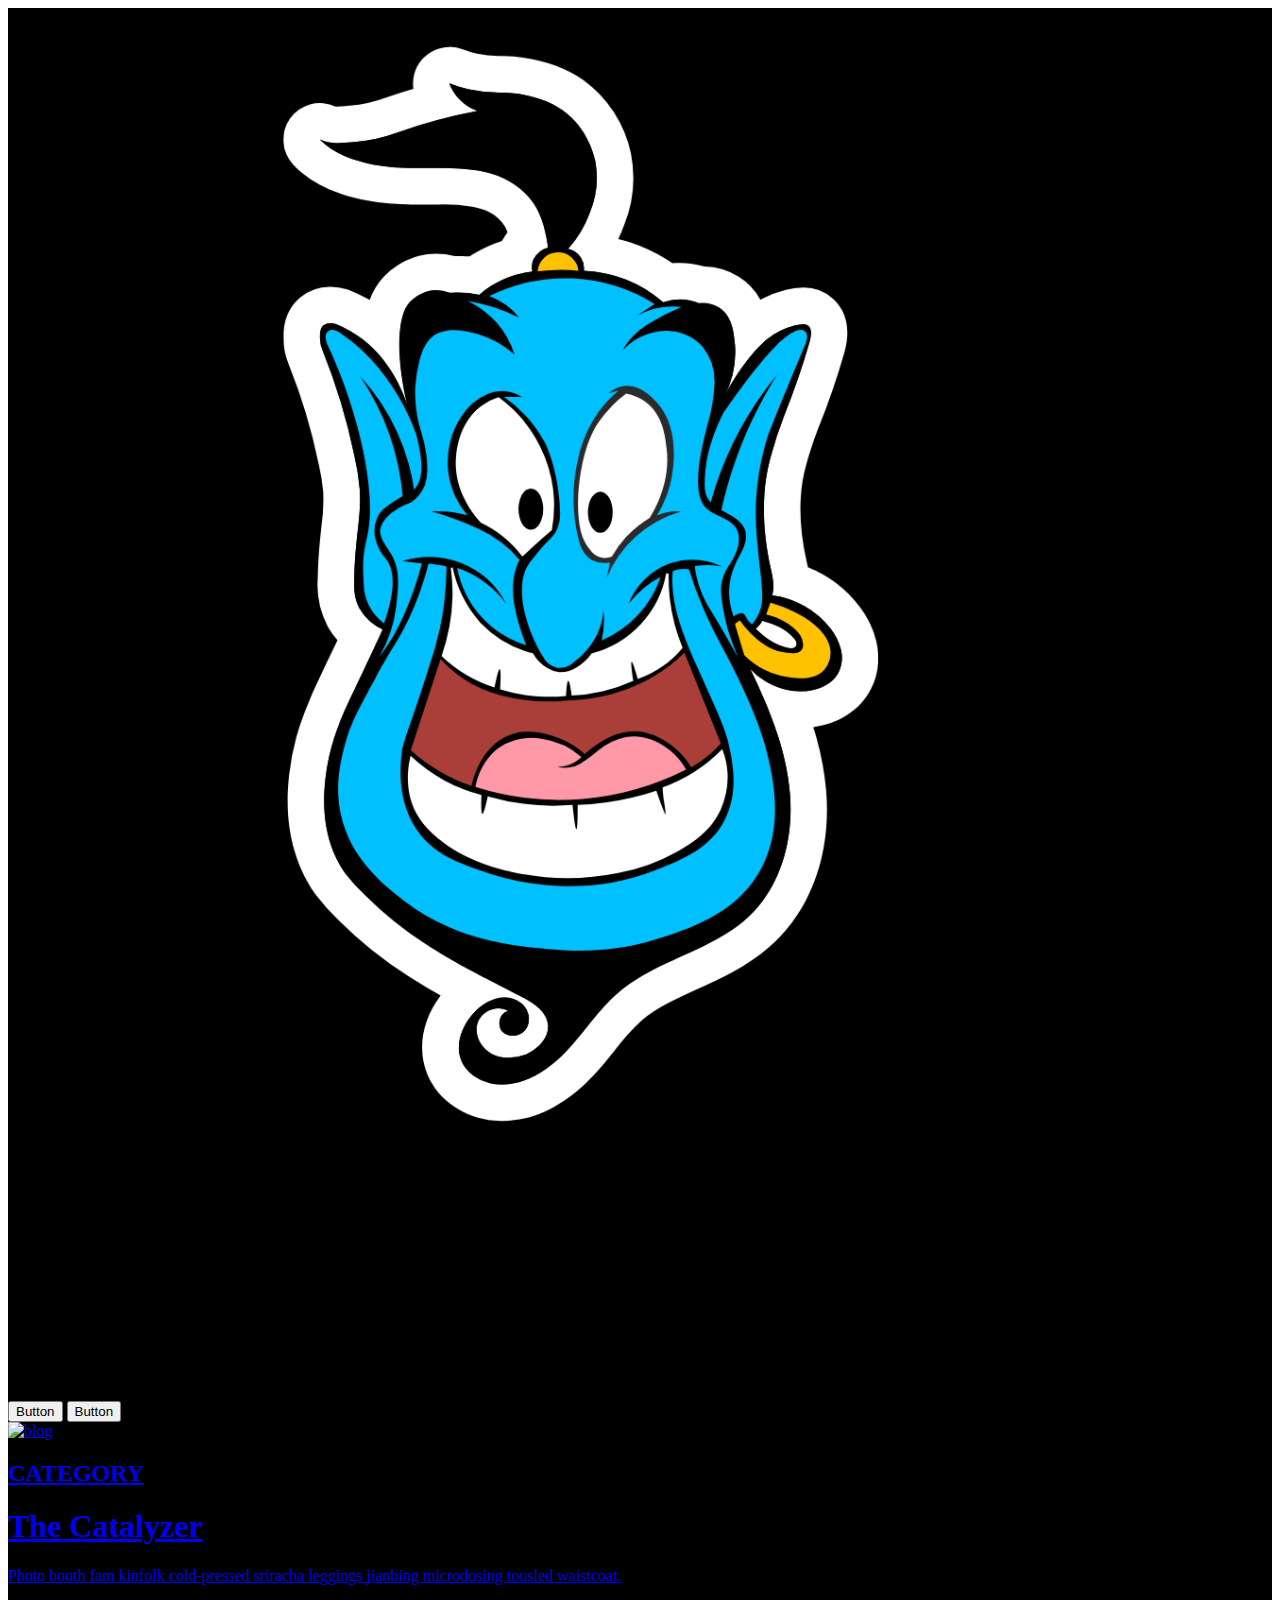
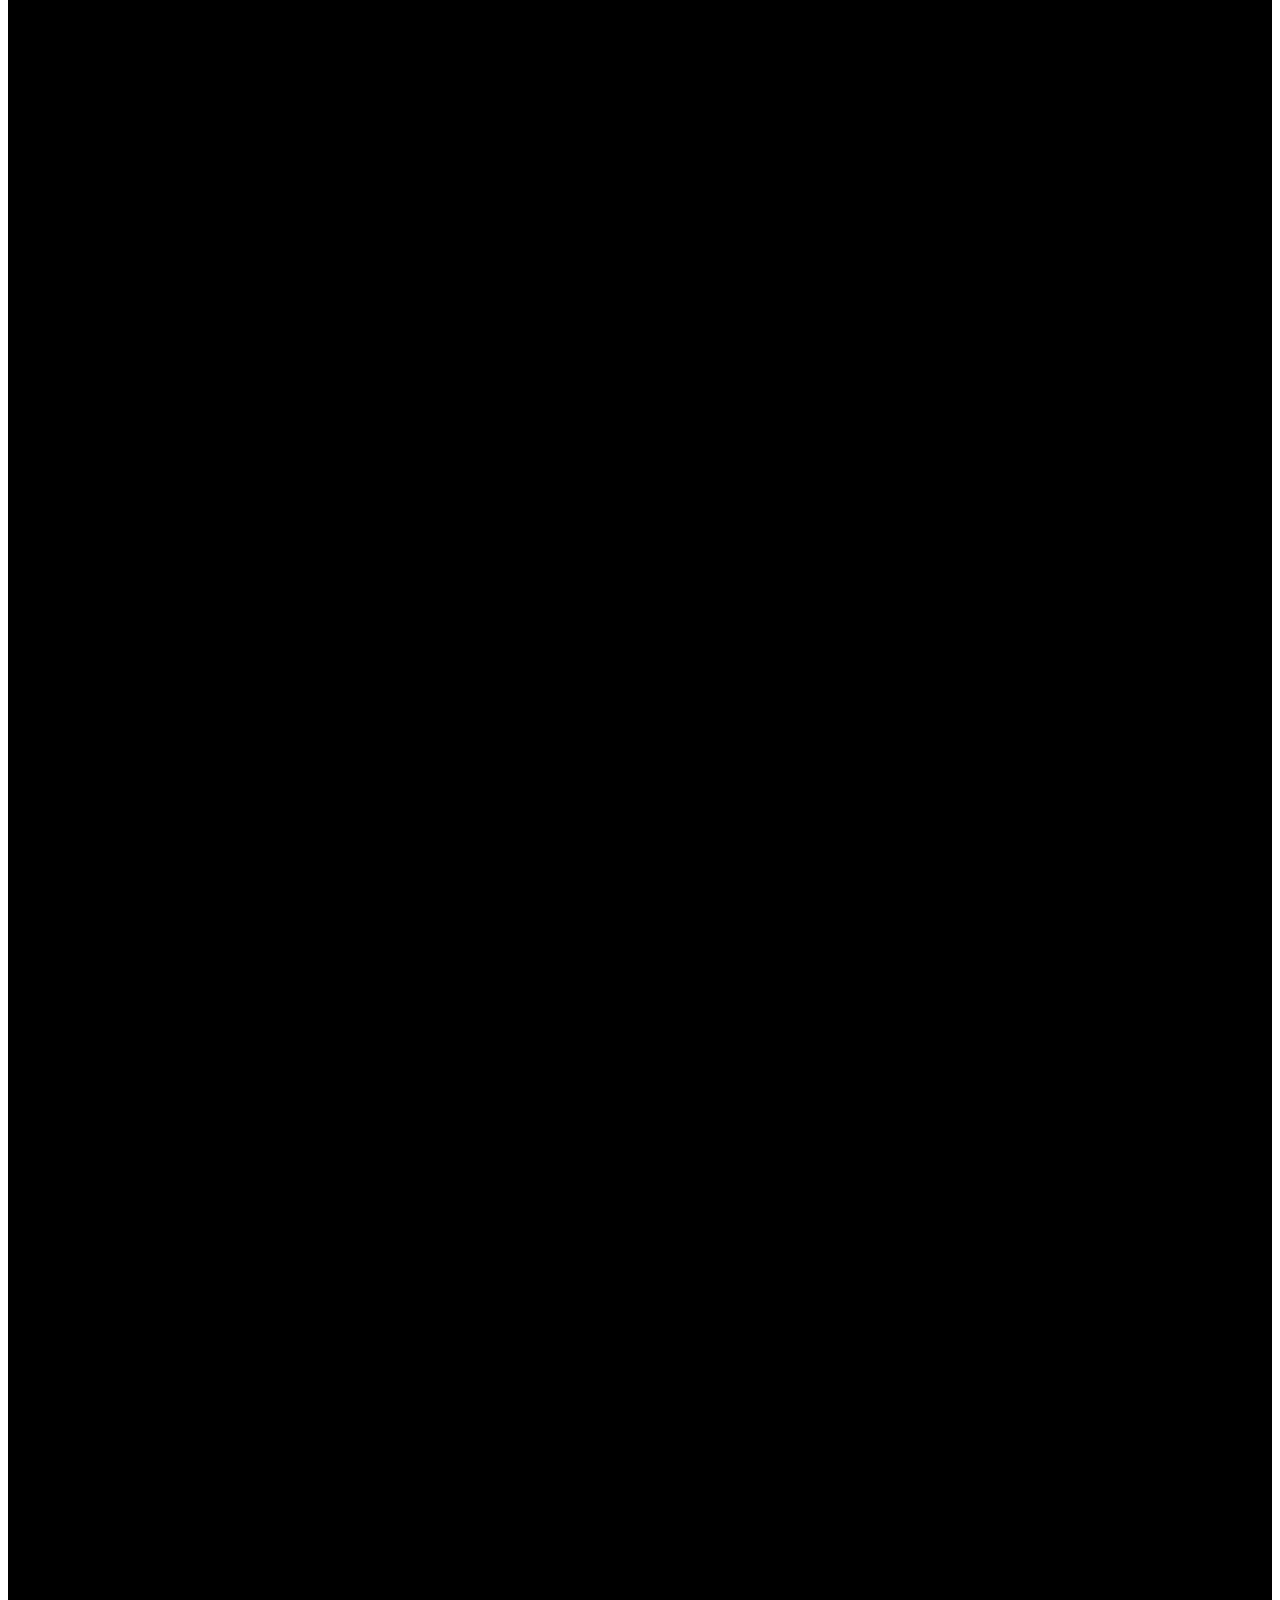
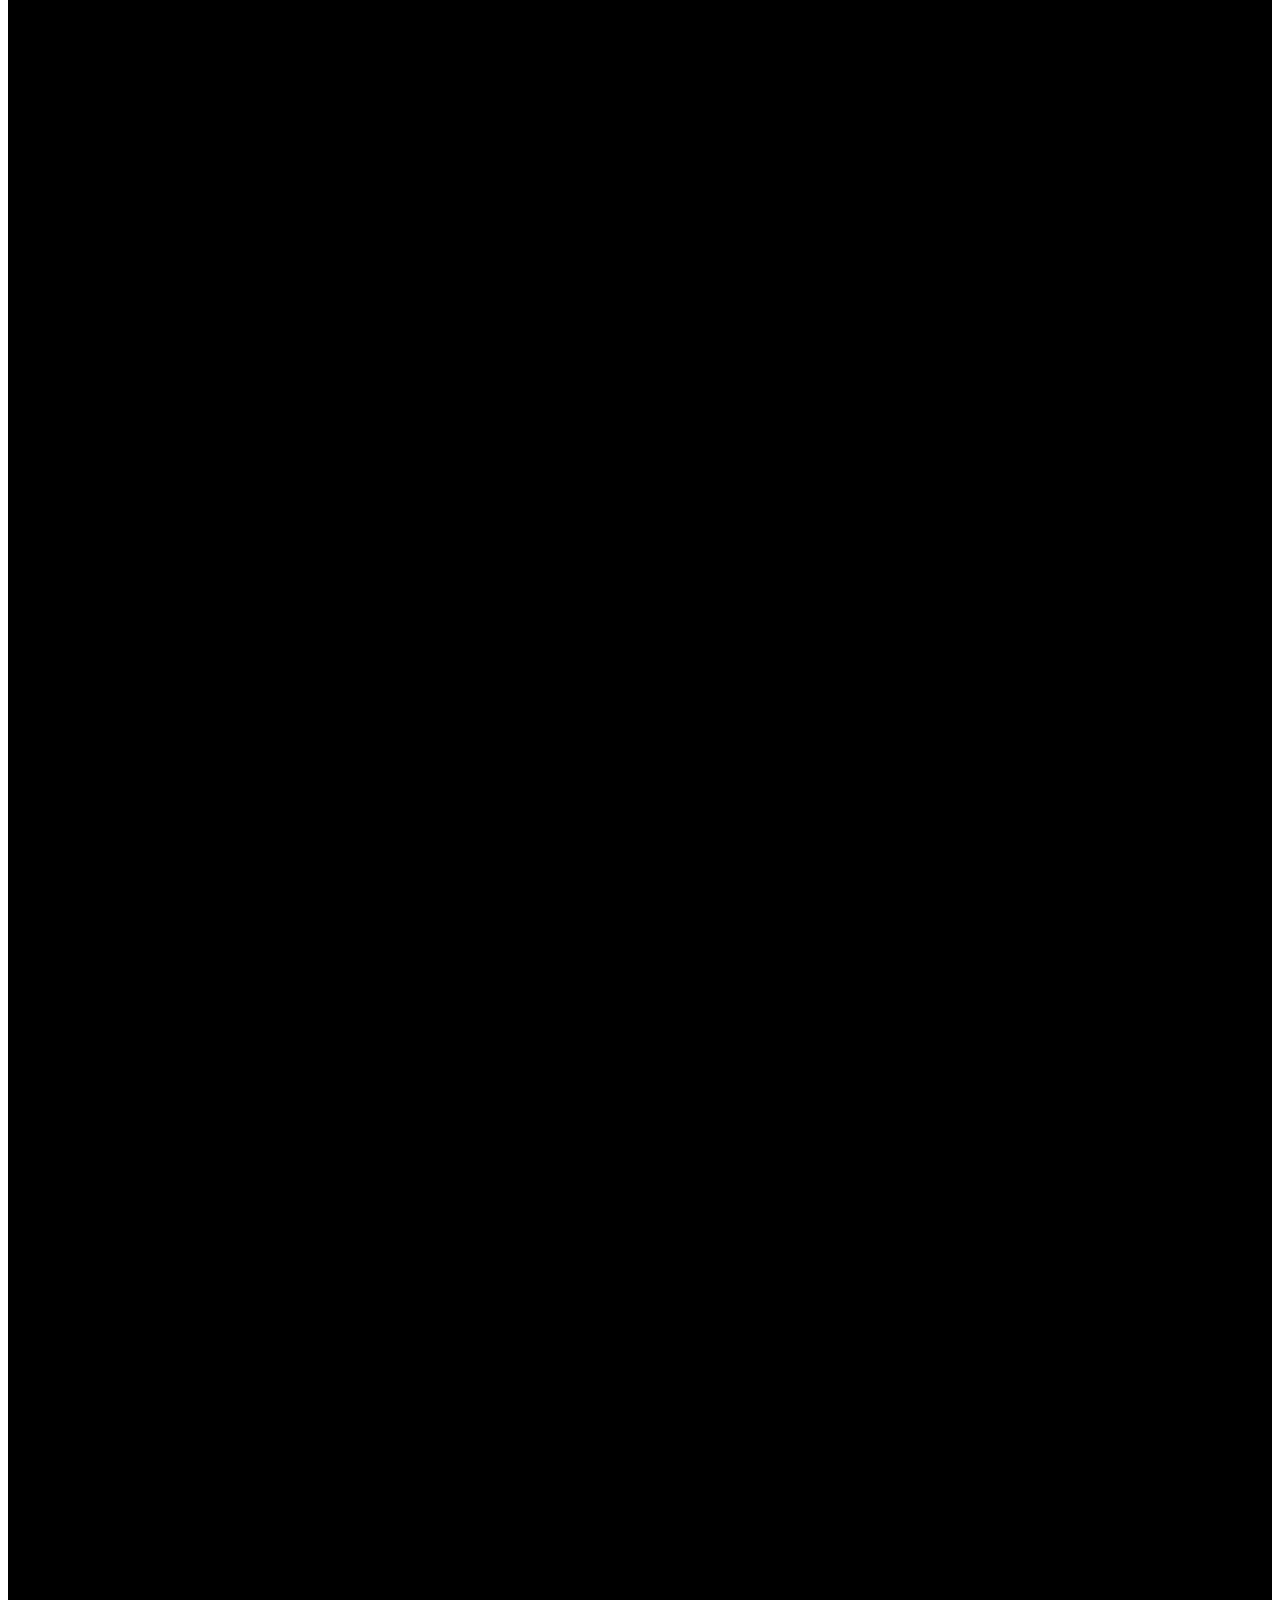
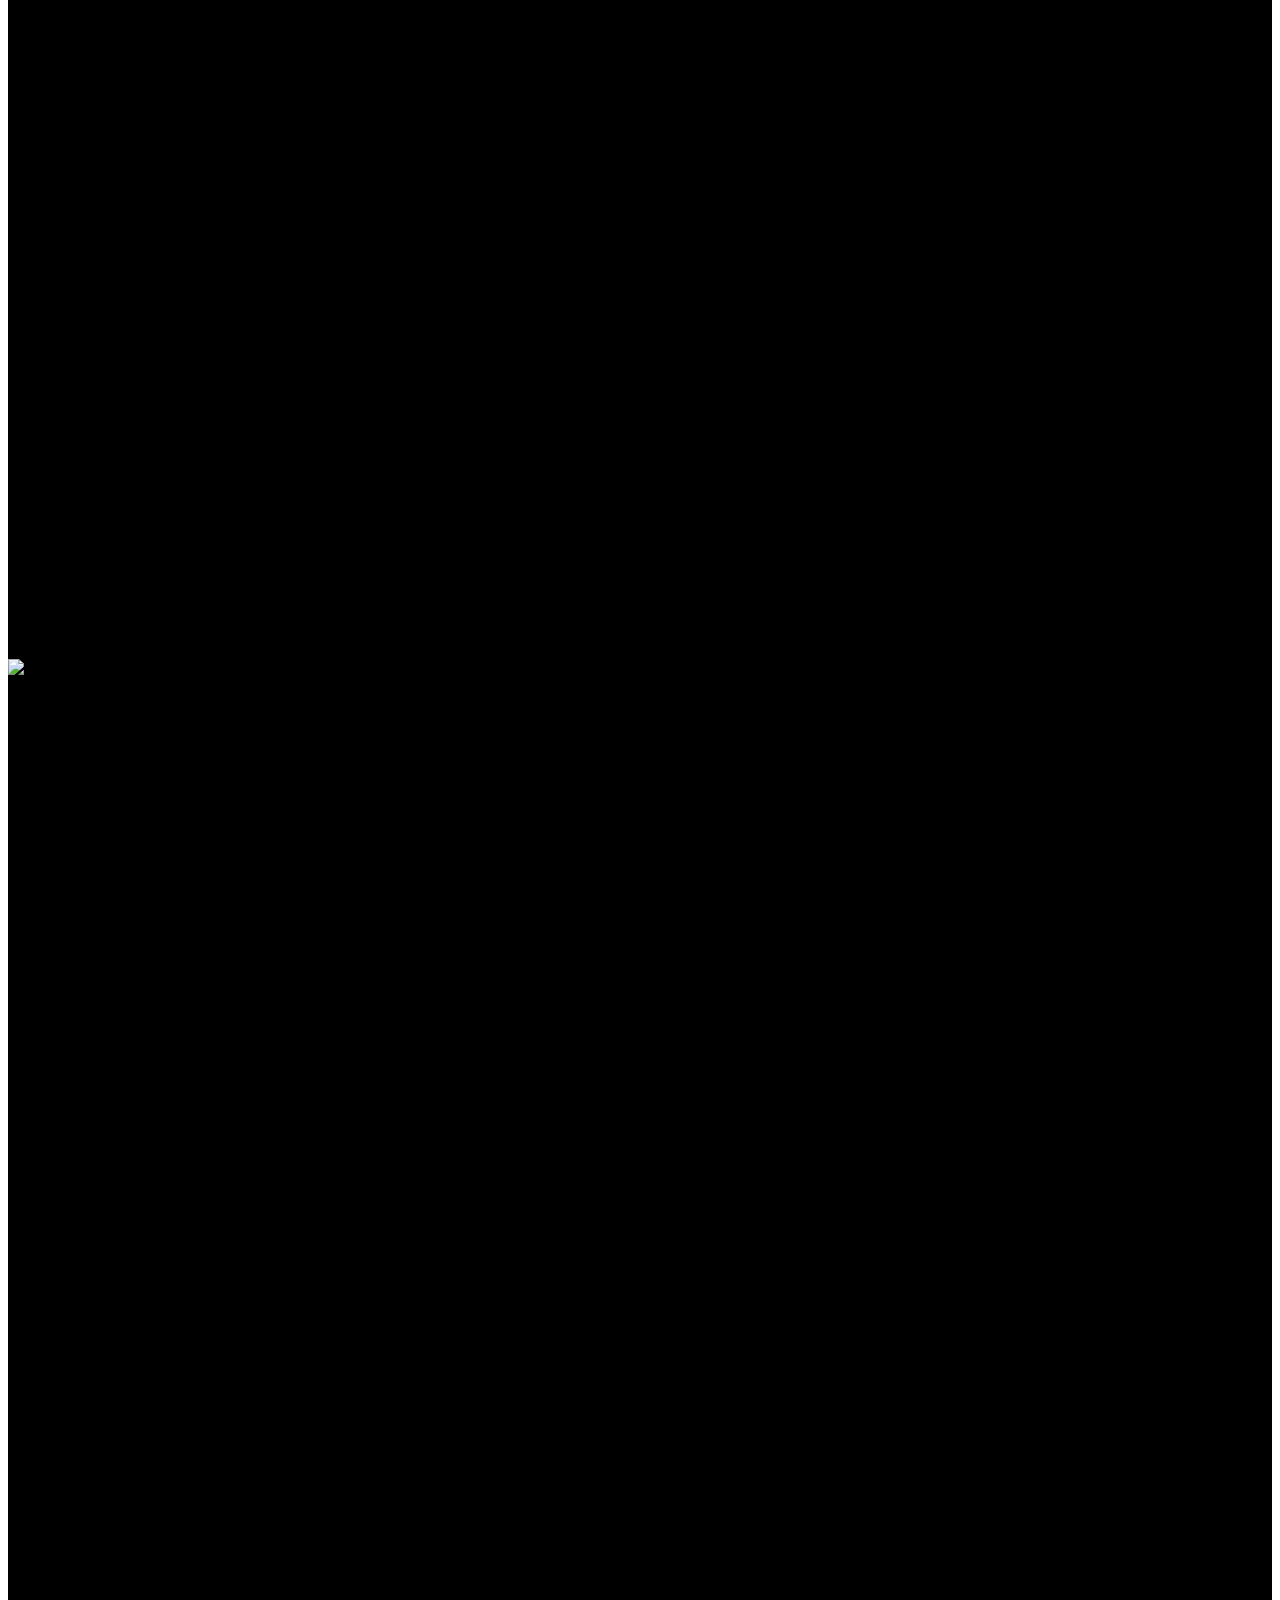
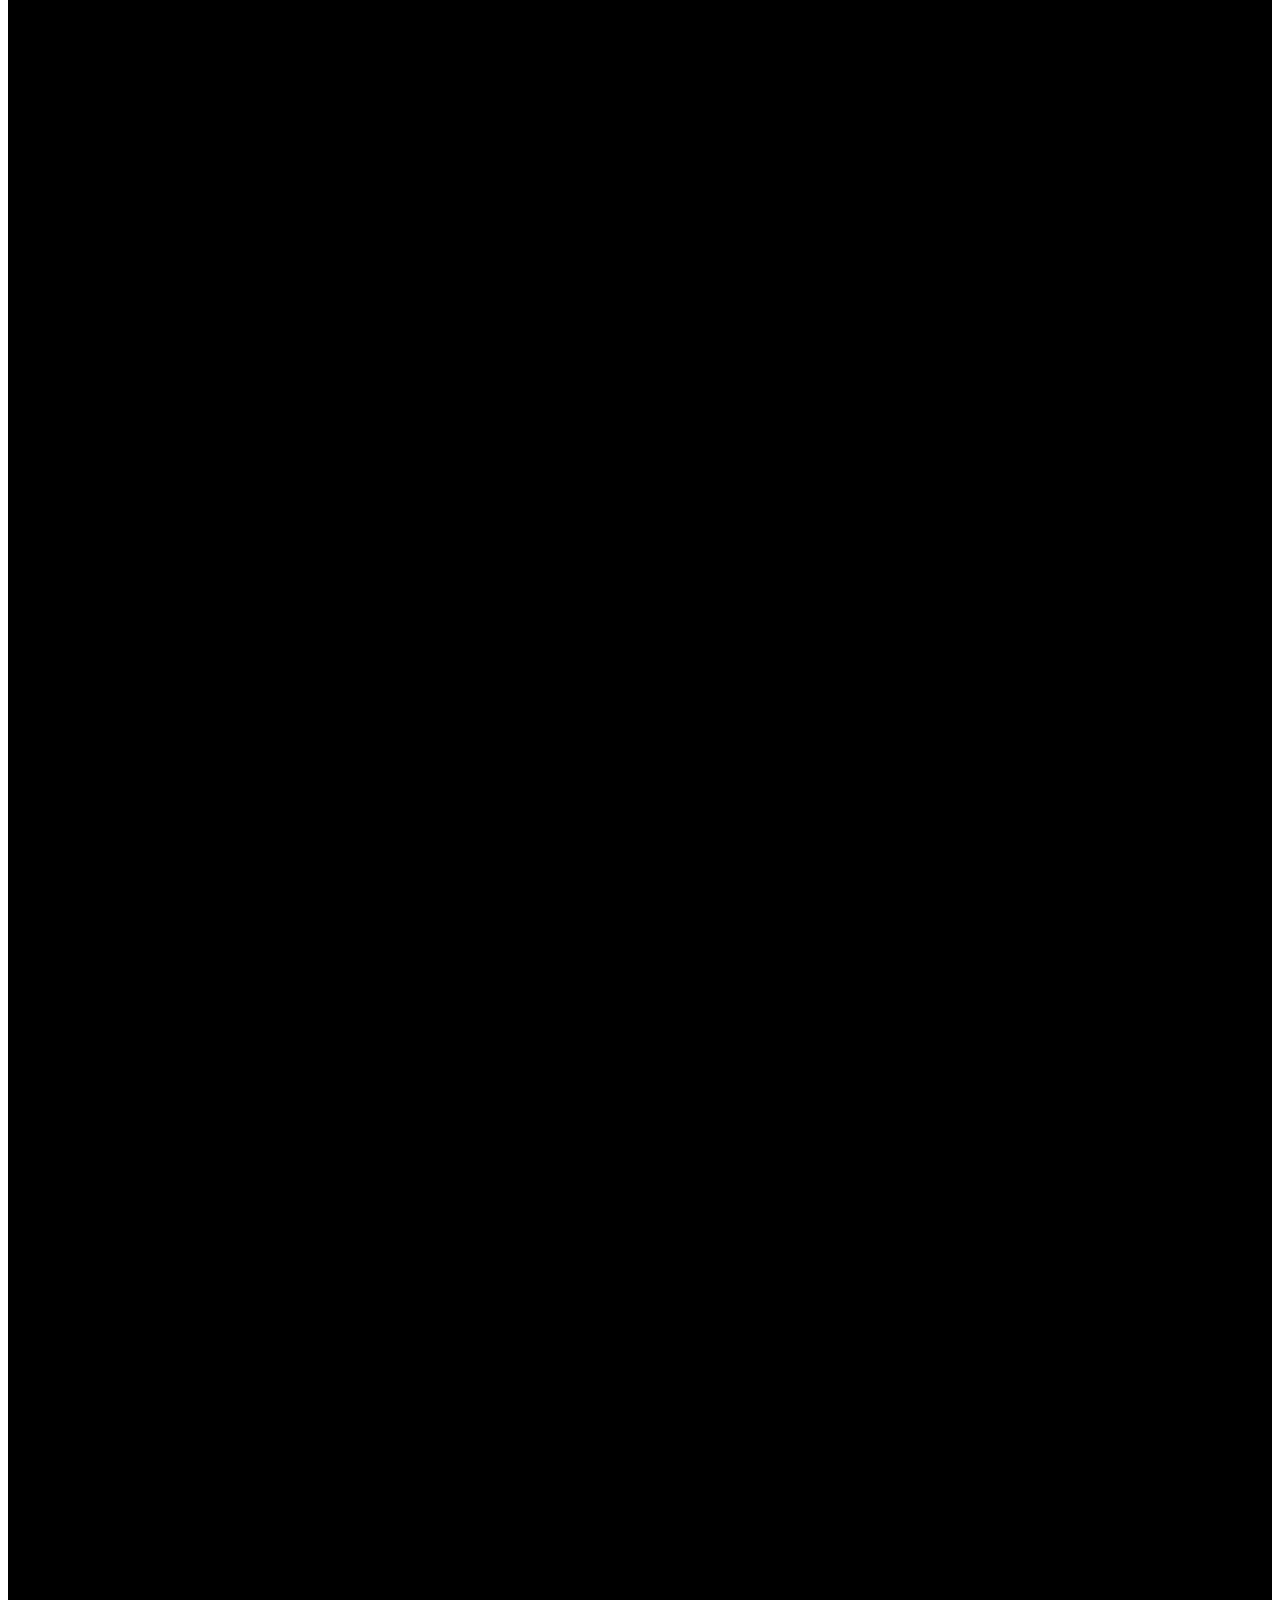
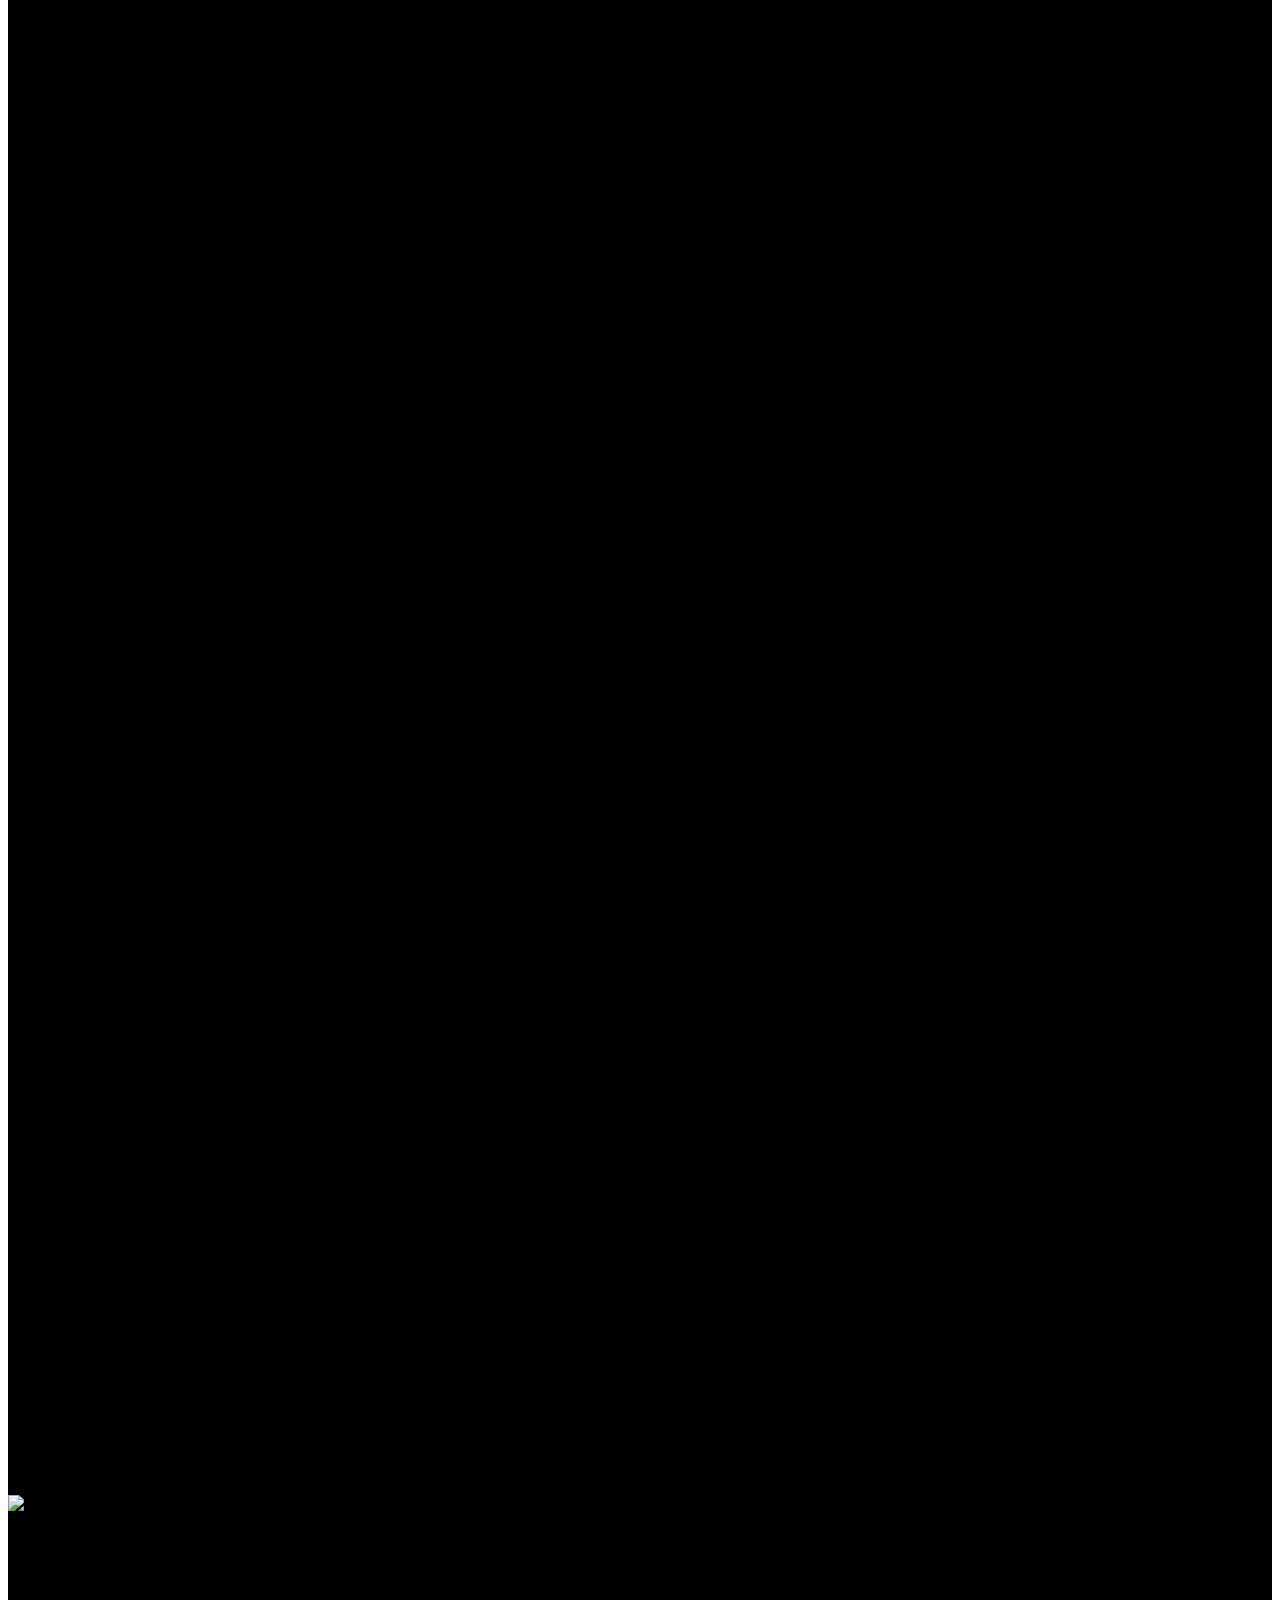
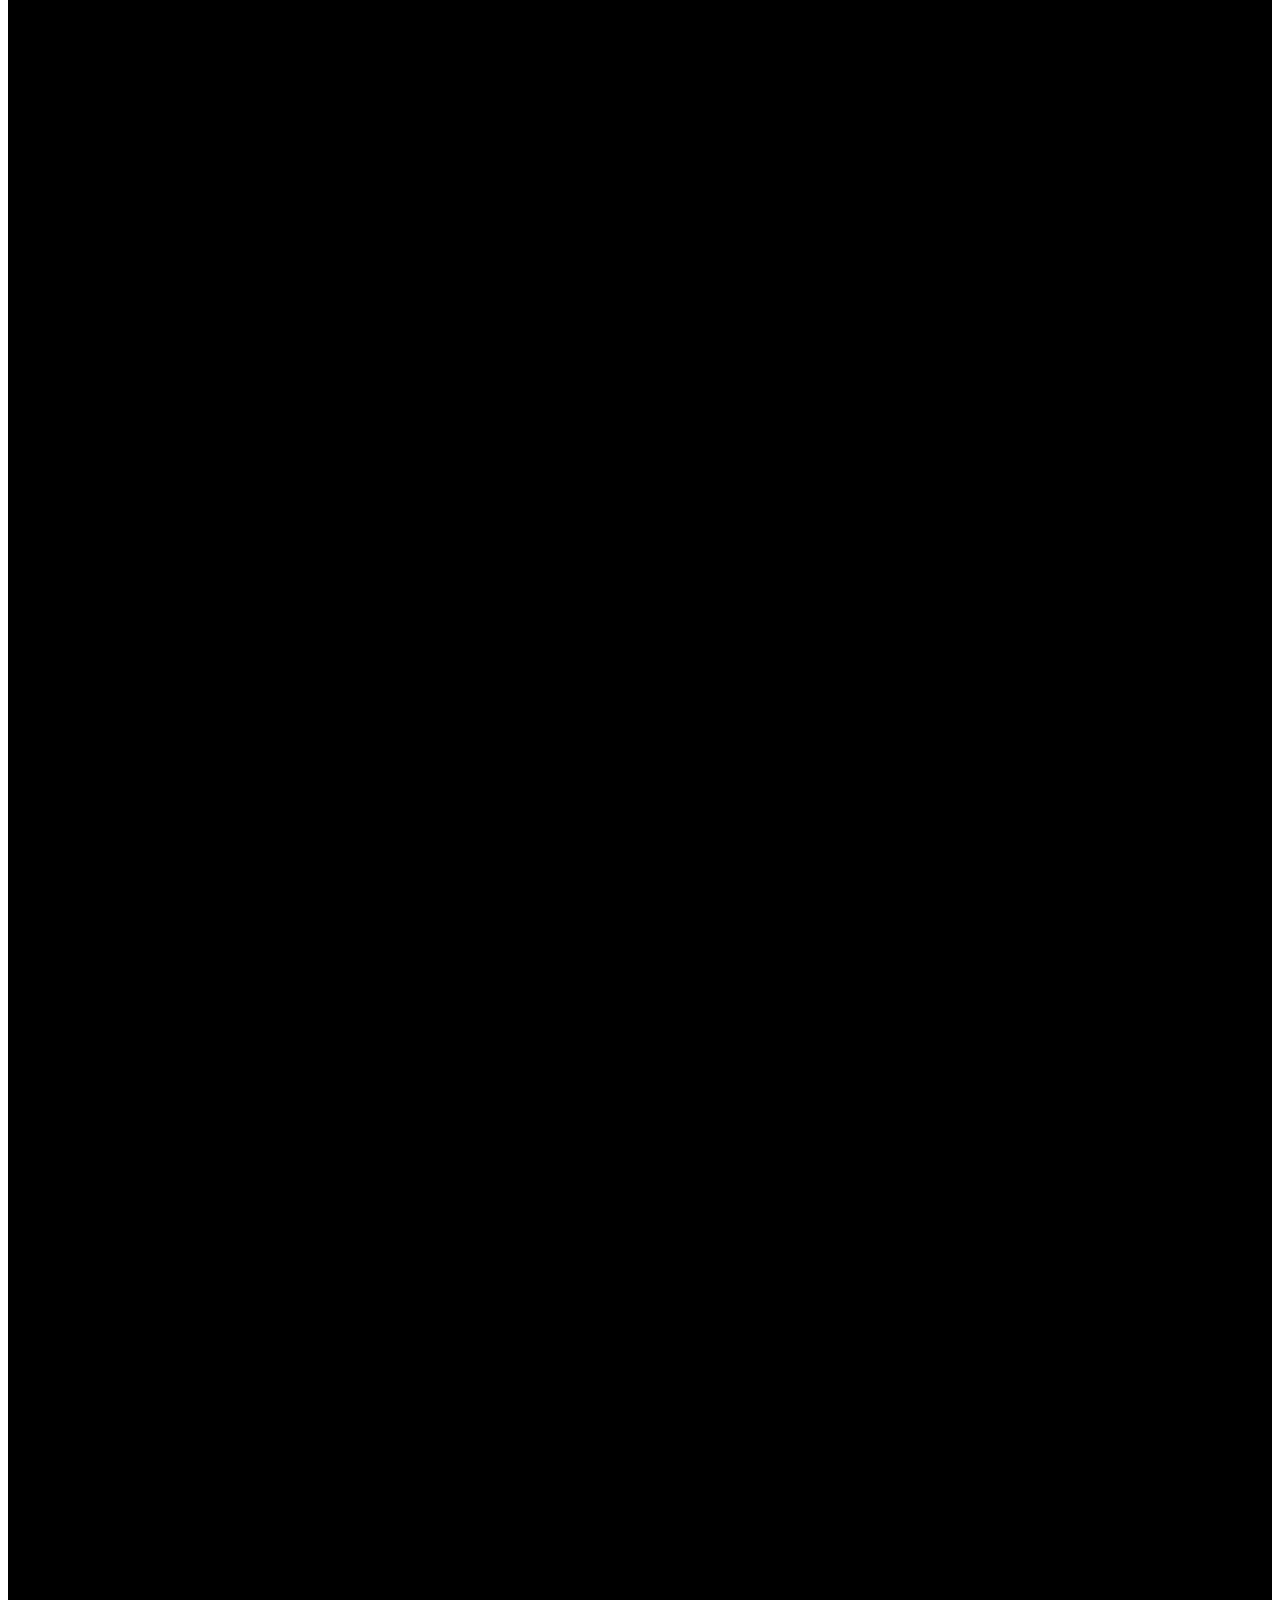
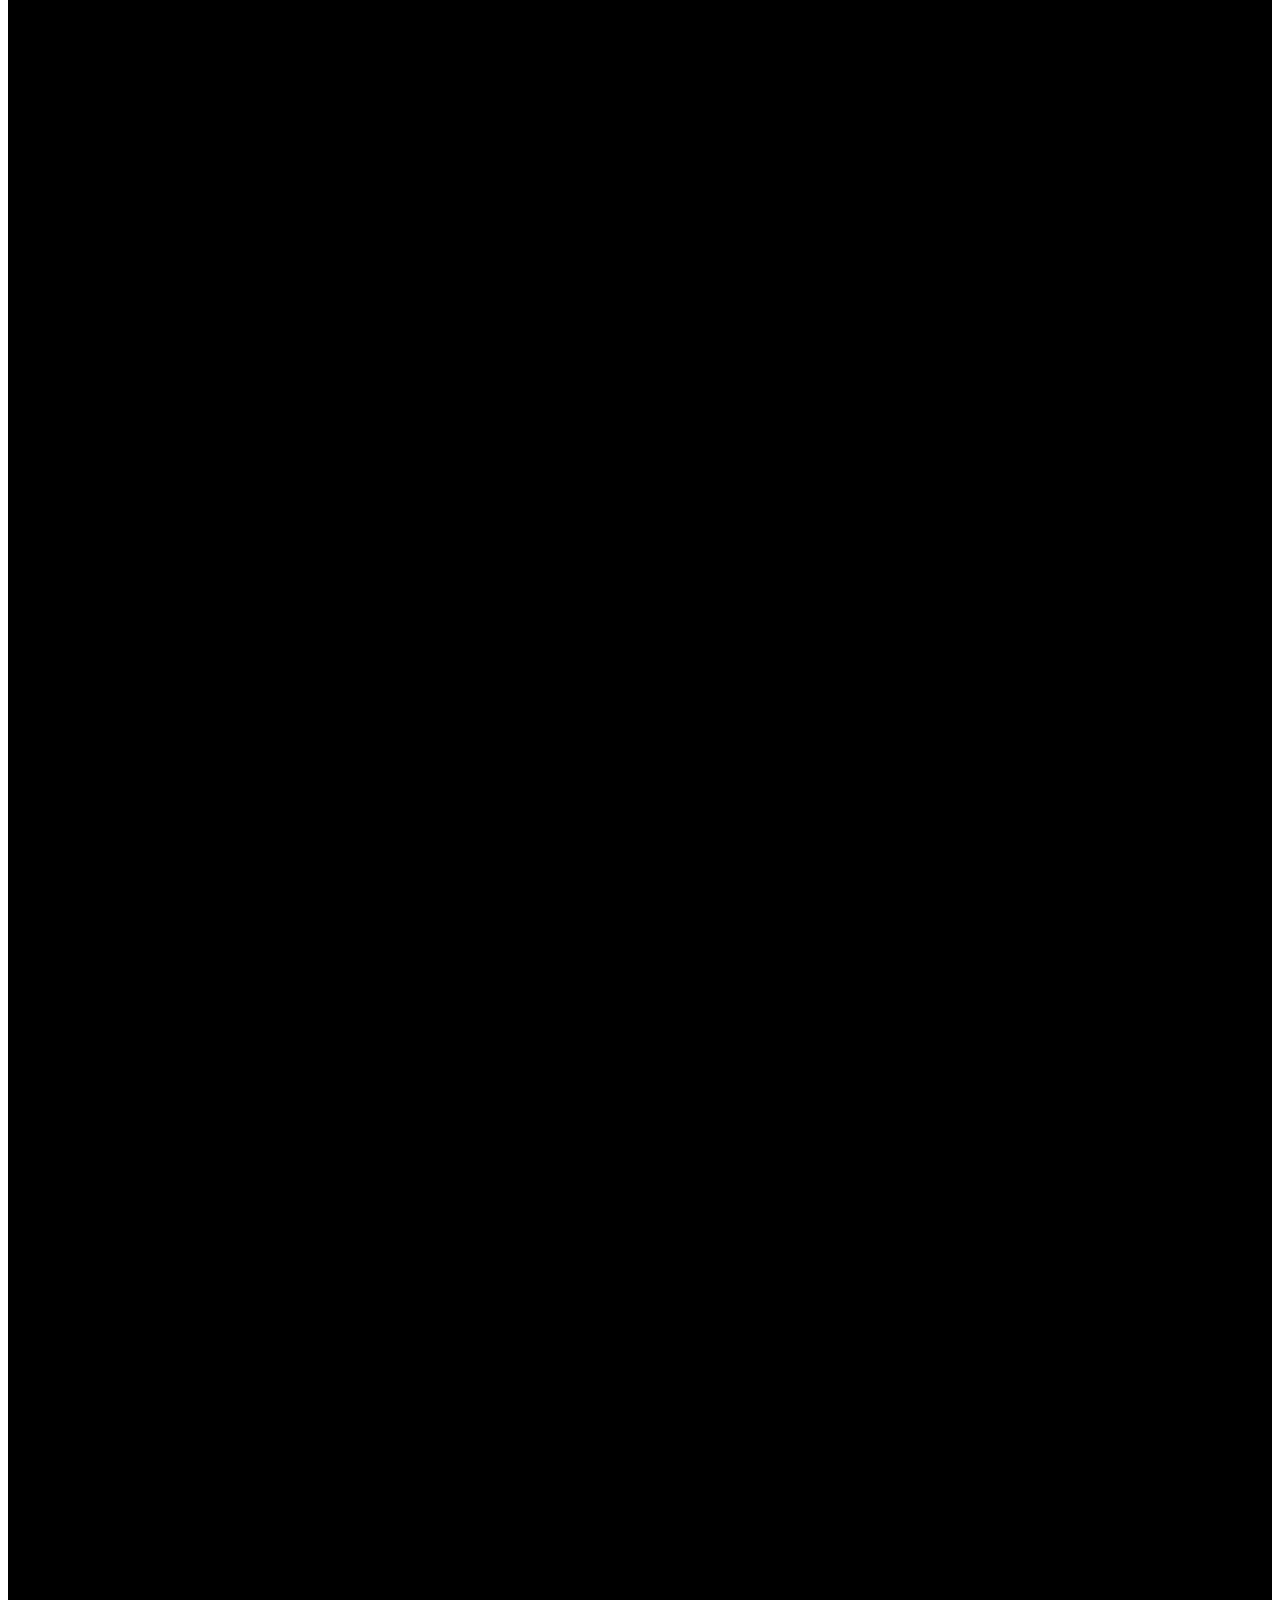
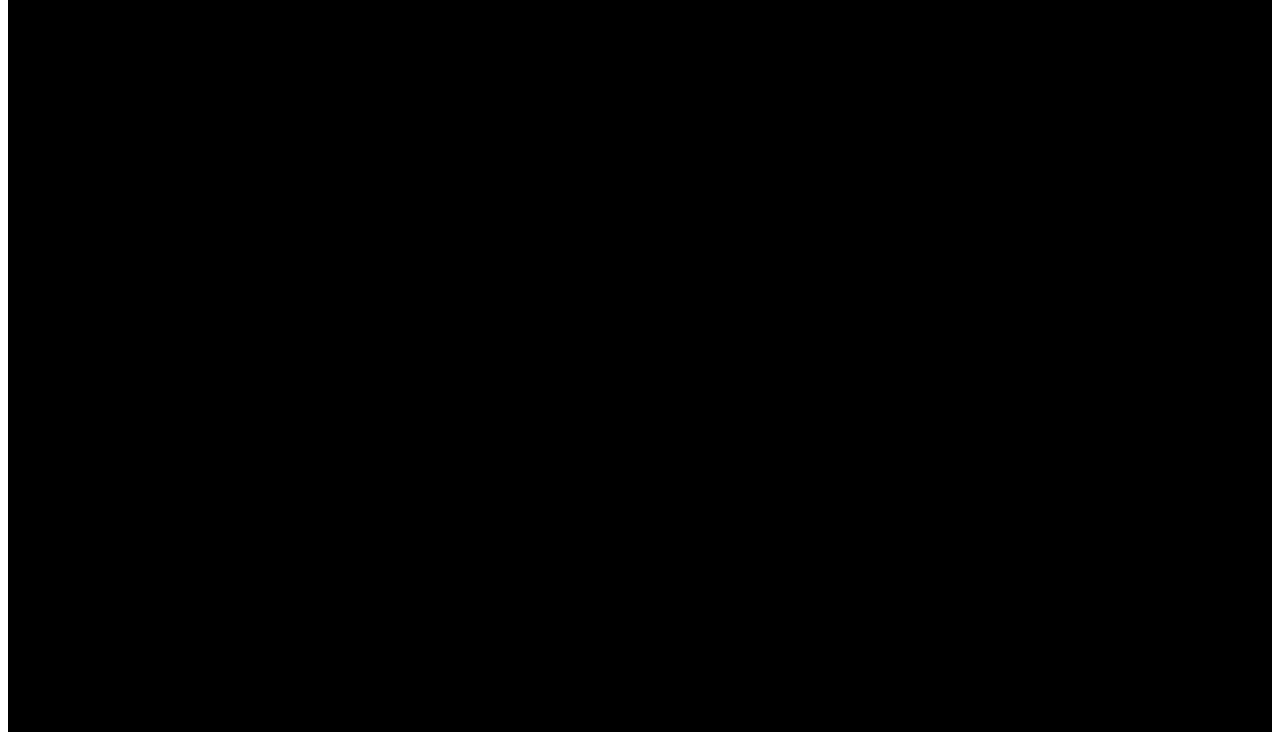
==== index.html @ 035b015a "Add files via upload" ====
<!DOCTYPE html>
<html lang="en">
<head>
    <meta charset="UTF-8">
    <meta name="viewport" content="width=device-width, initial-scale=1.0">
    <title>Jeenee</title>
    <link rel="stylesheet" href="style.css">
    <script src="https://cdn.jsdelivr.net/npm/@tailwindcss/browser@4"></script>
    <link rel="shortcut icon" href="jeenee.jpg" type="image/x-icon">
</head>
<body>
<!-- start of hader -->
    <header class="text-gray-400 bg-gray-900 body-font bgblack" >
  <div class="container mx-auto flex flex-wrap p-5 flex-col md:flex-row items-center">
    <a class="flex title-font font-medium items-center text-white mb-4 md:mb-0">
      <!-- <img src="jeenee.jpg" alt="logo" class="w-10 h-10 rounded-full"> -->
      <span class="ml-3 text-xl">Jeenee</span>
    </a>
    <nav class="md:ml-auto flex flex-wrap items-center text-base justify-center">
      <a class="mr-5 hover:text-white">Home</a>
      <a class="mr-5 hover:text-white">Courses</a>
      <a class="mr-5 hover:text-white">Jeenee Land</a>
      <a class="mr-5 hover:text-white">Contact us</a>
    </nav>
  </div>
</header>
    <!-- end of header -->
    <!-- start of hero section -->
<section class="text-gray-400 bg-gray-900 body-font bgblack" >
  <div class="container mx-auto flex px-5 py-24 md:flex-row flex-col items-center">
    <div class="lg:max-w-lg lg:w-full md:w-1/2 w-5/6 md:mb-0 mb-10">
      <img class="object-cover object-center rounded" id="hero1" src="sqlogo.png">
    </div>
    <div class="lg:flex-grow md:w-1/2 lg:pl-24 md:pl-16 flex flex-col md:items-start md:text-left items-center text-center">
      <h1 class="title-font sm:text-4xl text-3xl mb-4 font-medium text-white" id="herotext">JEENEE
        <br><div id="ht">Make a wish</div>
      </h1>
      <p class="mb-8 leading-relaxed">Copper mug try-hard pitchfork pour-over freegan heirloom neutra air plant cold-pressed tacos poke beard tote bag. Heirloom echo park mlkshk tote bag selvage hot chicken authentic tumeric truffaut hexagon try-hard chambray.</p>
      <div class="flex justify-center">
        <button class="inline-flex text-white bg-yellow-500 border-0 py-2 px-6 focus:outline-none hover:bg-yellow-600 rounded text-lg">Button</button>
        <button class="ml-4 inline-flex text-gray-400 bg-gray-800 border-0 py-2 px-6 focus:outline-none hover:bg-gray-700 hover:text-white rounded text-lg">Button</button>
      </div>
    </div>
  </div>
</section>
    <!-- end of hero section -->
  <!-- start of courses section -->
  <section class="text-gray-400 bg-gray-900 body-font bgblack">
  <a href="index2.html"><div class="container px-5 py-24 mx-auto">
    <div class="flex flex-wrap -m-4">
      <div class="p-4 md:w-1/3">
        <div class="h-full border-2 border-gray-800 rounded-lg overflow-hidden">
          <img class="lg:h-48 md:h-36 w-full object-cover object-center" src="https://dummyimage.com/720x400" alt="blog">
          <div class="p-6">
            <h2 class="tracking-widest text-xs title-font font-medium text-gray-500 mb-1">CATEGORY</h2>
            <h1 class="title-font text-lg font-medium text-white mb-3">The Catalyzer</h1>
            <p class="leading-relaxed mb-3">Photo booth fam kinfolk cold-pressed sriracha leggings jianbing microdosing tousled waistcoat.</p>
            <div class="flex items-center flex-wrap ">
              <a class="text-yellow-400 inline-flex items-center md:mb-2 lg:mb-0">Learn More
                <svg class="w-4 h-4 ml-2" viewBox="0 0 24 24" stroke="currentColor" stroke-width="2" fill="none" stroke-linecap="round" stroke-linejoin="round">
                  <path d="M5 12h14"></path>
                  <path d="M12 5l7 7-7 7"></path>
                </svg>
              </a>
              <span class="text-gray-500 mr-3 inline-flex items-center lg:ml-auto md:ml-0 ml-auto leading-none text-sm pr-3 py-1 border-r-2 border-gray-800">
                <svg class="w-4 h-4 mr-1" stroke="currentColor" stroke-width="2" fill="none" stroke-linecap="round" stroke-linejoin="round" viewBox="0 0 24 24">
                  <path d="M1 12s4-8 11-8 11 8 11 8-4 8-11 8-11-8-11-8z"></path>
                  <circle cx="12" cy="12" r="3"></circle>
                </svg>1.2K
              </span>
              <span class="text-gray-500 inline-flex items-center leading-none text-sm">
                <svg class="w-4 h-4 mr-1" stroke="currentColor" stroke-width="2" fill="none" stroke-linecap="round" stroke-linejoin="round" viewBox="0 0 24 24">
                  <path d="M21 11.5a8.38 8.38 0 01-.9 3.8 8.5 8.5 0 01-7.6 4.7 8.38 8.38 0 01-3.8-.9L3 21l1.9-5.7a8.38 8.38 0 01-.9-3.8 8.5 8.5 0 014.7-7.6 8.38 8.38 0 013.8-.9h.5a8.48 8.48 0 018 8v.5z"></path>
                </svg>6
              </span>
            </div>
          </div>
        </div>
      </div></a>
      <div class="p-4 md:w-1/3">
        <div class="h-full border-2 border-gray-800 rounded-lg overflow-hidden">
          <img class="lg:h-48 md:h-36 w-full object-cover object-center" src="https://dummyimage.com/721x401" alt="blog">
          <div class="p-6">
            <h2 class="tracking-widest text-xs title-font font-medium text-gray-500 mb-1">CATEGORY</h2>
            <h1 class="title-font text-lg font-medium text-white mb-3">The 400 Blows</h1>
            <p class="leading-relaxed mb-3">Photo booth fam kinfolk cold-pressed sriracha leggings jianbing microdosing tousled waistcoat.</p>
            <div class="flex items-center flex-wrap">
              <a class="text-yellow-400 inline-flex items-center md:mb-2 lg:mb-0">Learn More
                <svg class="w-4 h-4 ml-2" viewBox="0 0 24 24" stroke="currentColor" stroke-width="2" fill="none" stroke-linecap="round" stroke-linejoin="round">
                  <path d="M5 12h14"></path>
                  <path d="M12 5l7 7-7 7"></path>
                </svg>
              </a>
              <span class="text-gray-500 mr-3 inline-flex items-center lg:ml-auto md:ml-0 ml-auto leading-none text-sm pr-3 py-1 border-r-2 border-gray-800">
                <svg class="w-4 h-4 mr-1" stroke="currentColor" stroke-width="2" fill="none" stroke-linecap="round" stroke-linejoin="round" viewBox="0 0 24 24">
                  <path d="M1 12s4-8 11-8 11 8 11 8-4 8-11 8-11-8-11-8z"></path>
                  <circle cx="12" cy="12" r="3"></circle>
                </svg>1.2K
              </span>
              <span class="text-gray-500 inline-flex items-center leading-none text-sm">
                <svg class="w-4 h-4 mr-1" stroke="currentColor" stroke-width="2" fill="none" stroke-linecap="round" stroke-linejoin="round" viewBox="0 0 24 24">
                  <path d="M21 11.5a8.38 8.38 0 01-.9 3.8 8.5 8.5 0 01-7.6 4.7 8.38 8.38 0 01-3.8-.9L3 21l1.9-5.7a8.38 8.38 0 01-.9-3.8 8.5 8.5 0 014.7-7.6 8.38 8.38 0 013.8-.9h.5a8.48 8.48 0 018 8v.5z"></path>
                </svg>6
              </span>
            </div>
          </div>
        </div>
      </div>
      <div class="p-4 md:w-1/3">
        <div class="h-full border-2 border-gray-800 rounded-lg overflow-hidden">
          <img class="lg:h-48 md:h-36 w-full object-cover object-center" src="https://dummyimage.com/722x402" alt="blog">
          <div class="p-6">
            <h2 class="tracking-widest text-xs title-font font-medium text-gray-500 mb-1">CATEGORY</h2>
            <h1 class="title-font text-lg font-medium text-white mb-3">Shooting Stars</h1>
            <p class="leading-relaxed mb-3">Photo booth fam kinfolk cold-pressed sriracha leggings jianbing microdosing tousled waistcoat.</p>
            <div class="flex items-center flex-wrap ">
              <a class="text-yellow-400 inline-flex items-center md:mb-2 lg:mb-0">Learn More
                <svg class="w-4 h-4 ml-2" viewBox="0 0 24 24" stroke="currentColor" stroke-width="2" fill="none" stroke-linecap="round" stroke-linejoin="round">
                  <path d="M5 12h14"></path>
                  <path d="M12 5l7 7-7 7"></path>
                </svg>
              </a>
              <span class="text-gray-500 mr-3 inline-flex items-center lg:ml-auto md:ml-0 ml-auto leading-none text-sm pr-3 py-1 border-r-2 border-gray-800">
                <svg class="w-4 h-4 mr-1" stroke="currentColor" stroke-width="2" fill="none" stroke-linecap="round" stroke-linejoin="round" viewBox="0 0 24 24">
                  <path d="M1 12s4-8 11-8 11 8 11 8-4 8-11 8-11-8-11-8z"></path>
                  <circle cx="12" cy="12" r="3"></circle>
                </svg>1.2K
              </span>
              <span class="text-gray-500 inline-flex items-center leading-none text-sm">
                <svg class="w-4 h-4 mr-1" stroke="currentColor" stroke-width="2" fill="none" stroke-linecap="round" stroke-linejoin="round" viewBox="0 0 24 24">
                  <path d="M21 11.5a8.38 8.38 0 01-.9 3.8 8.5 8.5 0 01-7.6 4.7 8.38 8.38 0 01-3.8-.9L3 21l1.9-5.7a8.38 8.38 0 01-.9-3.8 8.5 8.5 0 014.7-7.6 8.38 8.38 0 013.8-.9h.5a8.48 8.48 0 018 8v.5z"></path>
                </svg>6
              </span>
            </div>
          </div>
        </div>
      </div>
    </div>
  </div>
</section>
  <!-- end of courses section -->
</body>
</html>
---- style.css ----
.bgblack{
    background-color: black;
}
#herotext{
    font-size: 70px;
}
#ht{
    font-size: 40px;
}
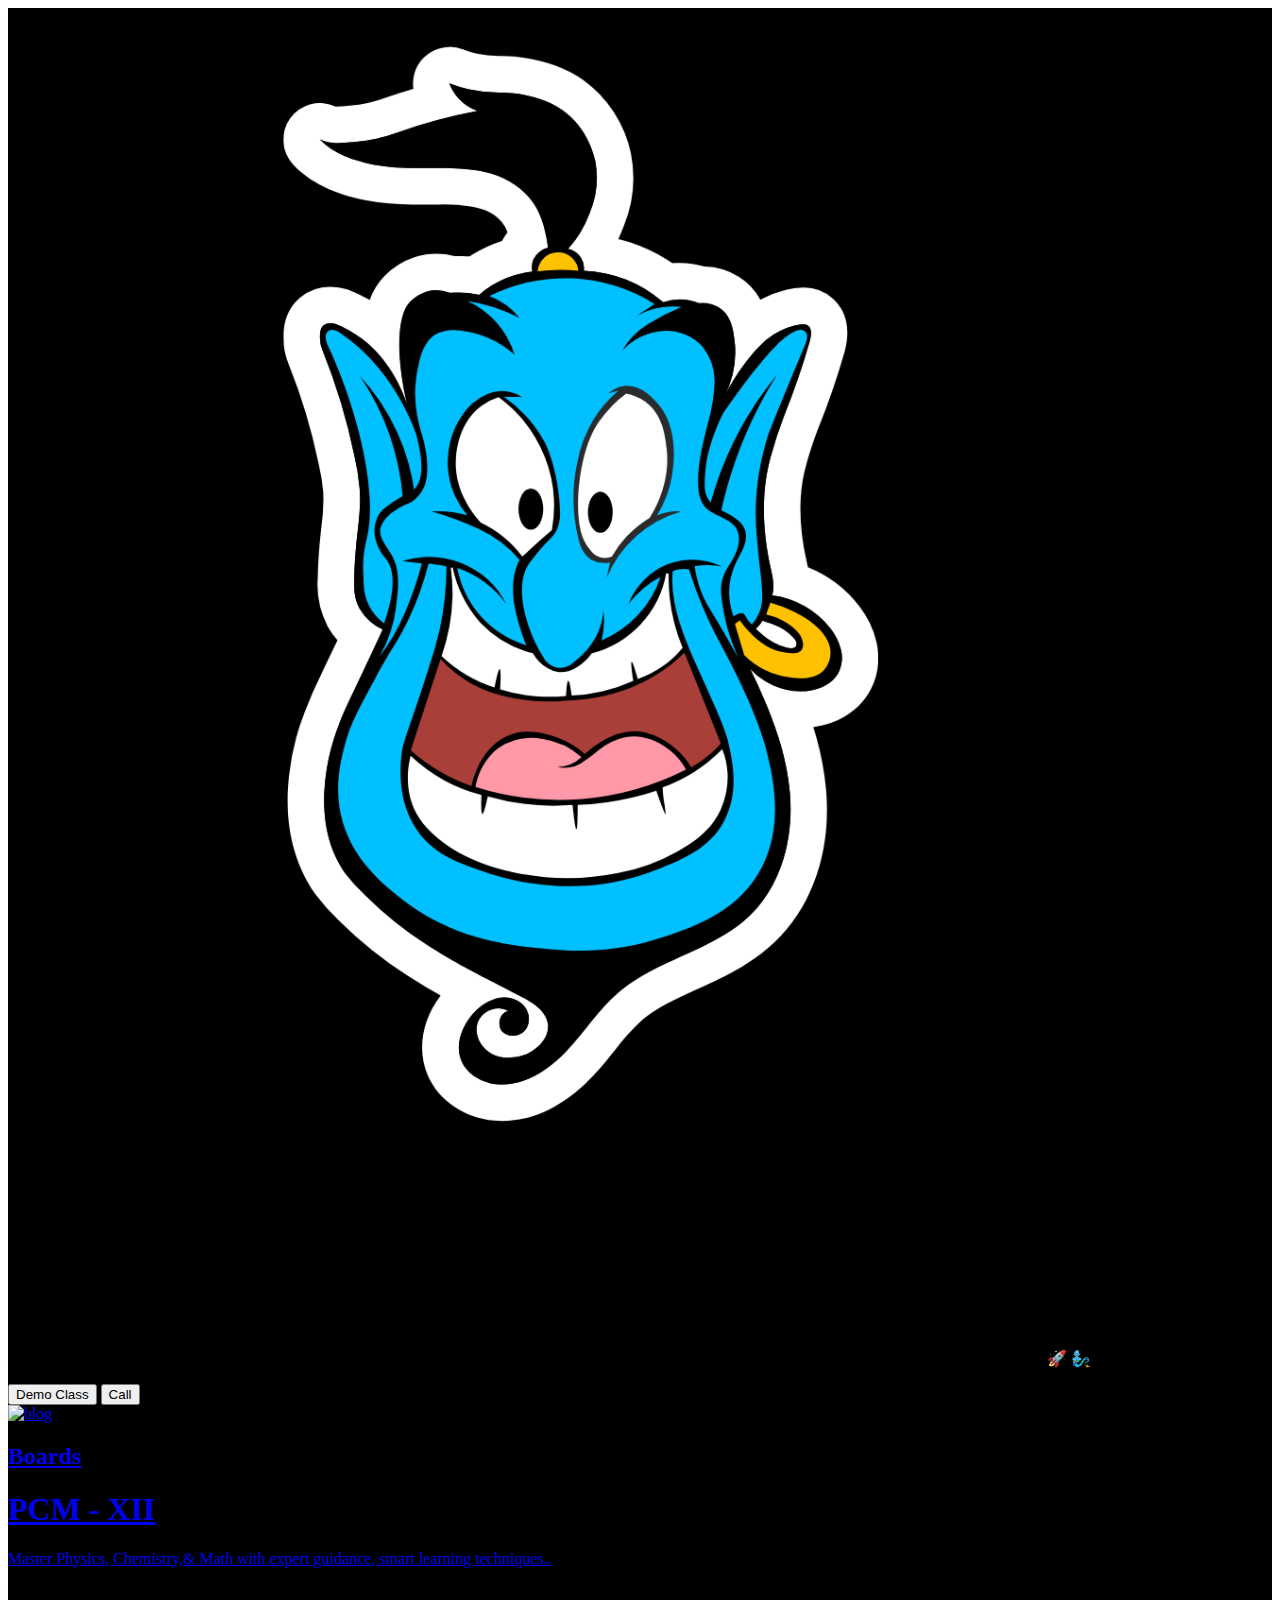
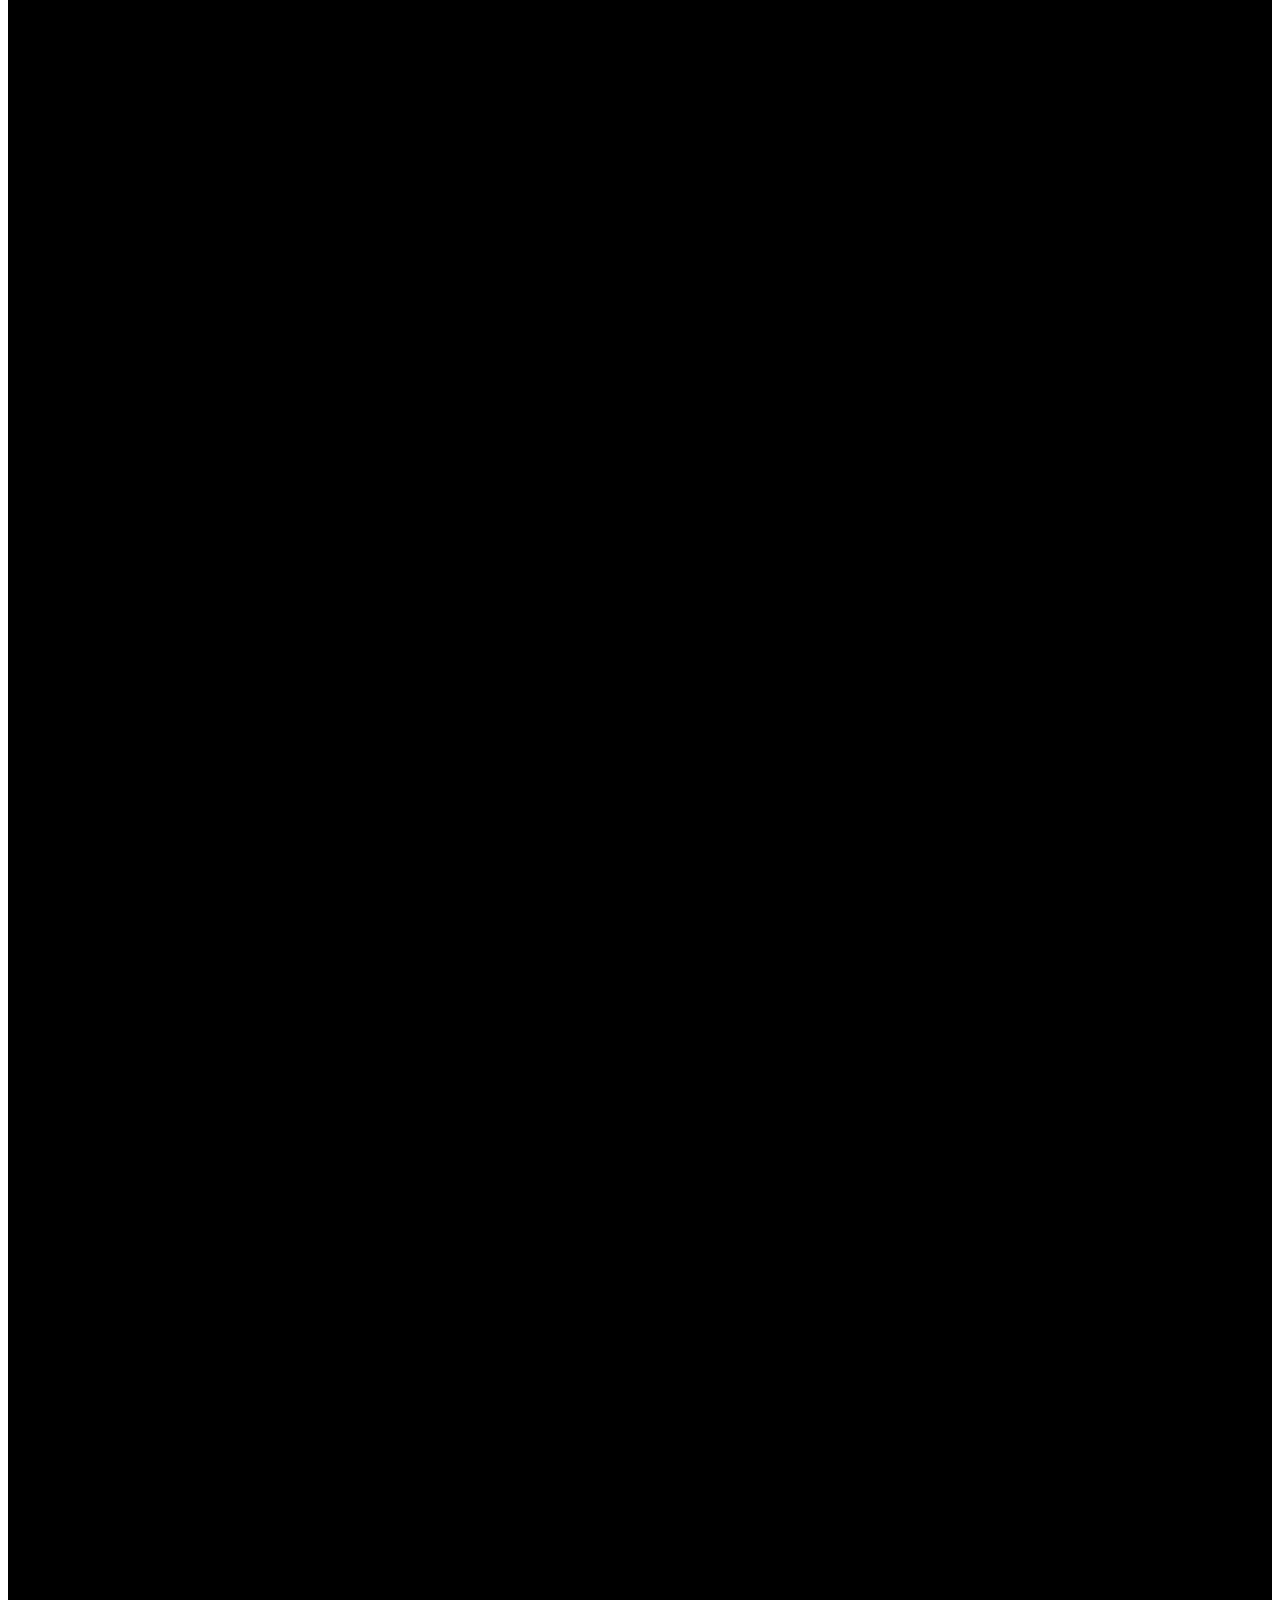
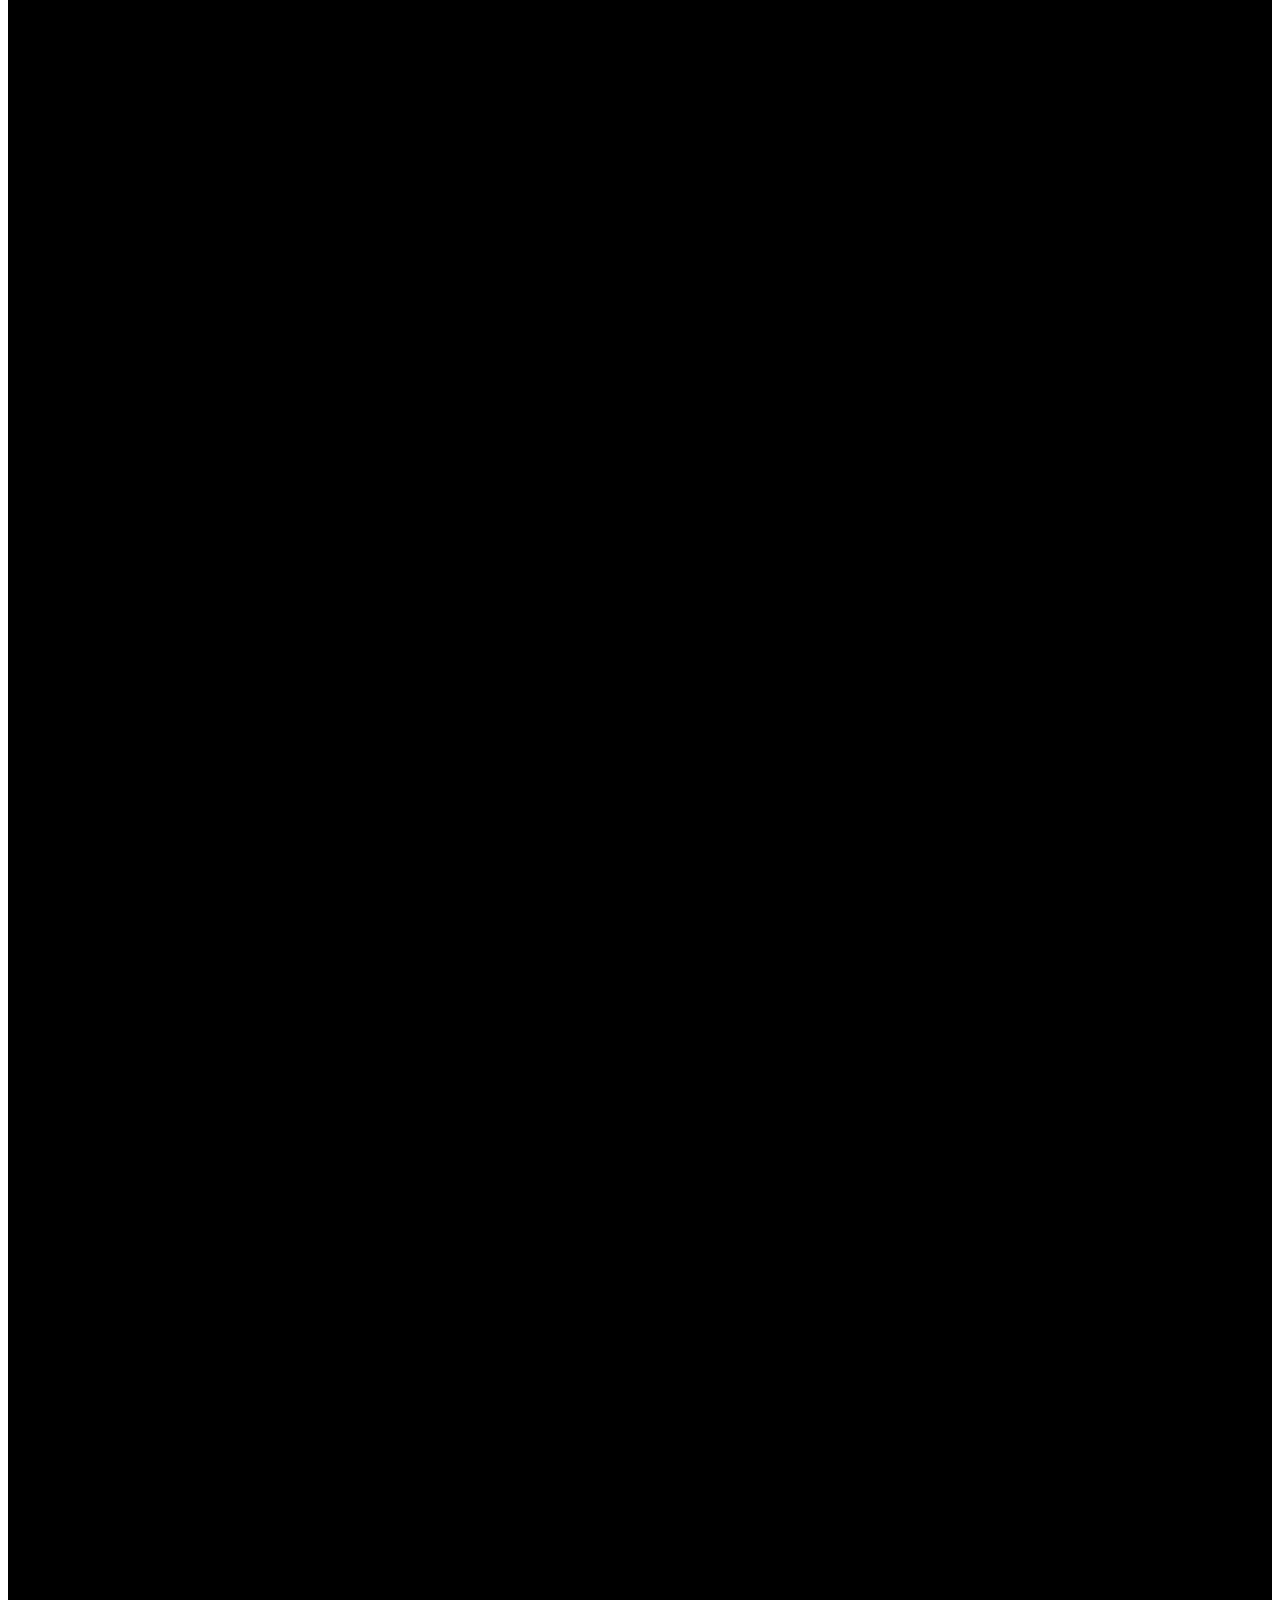
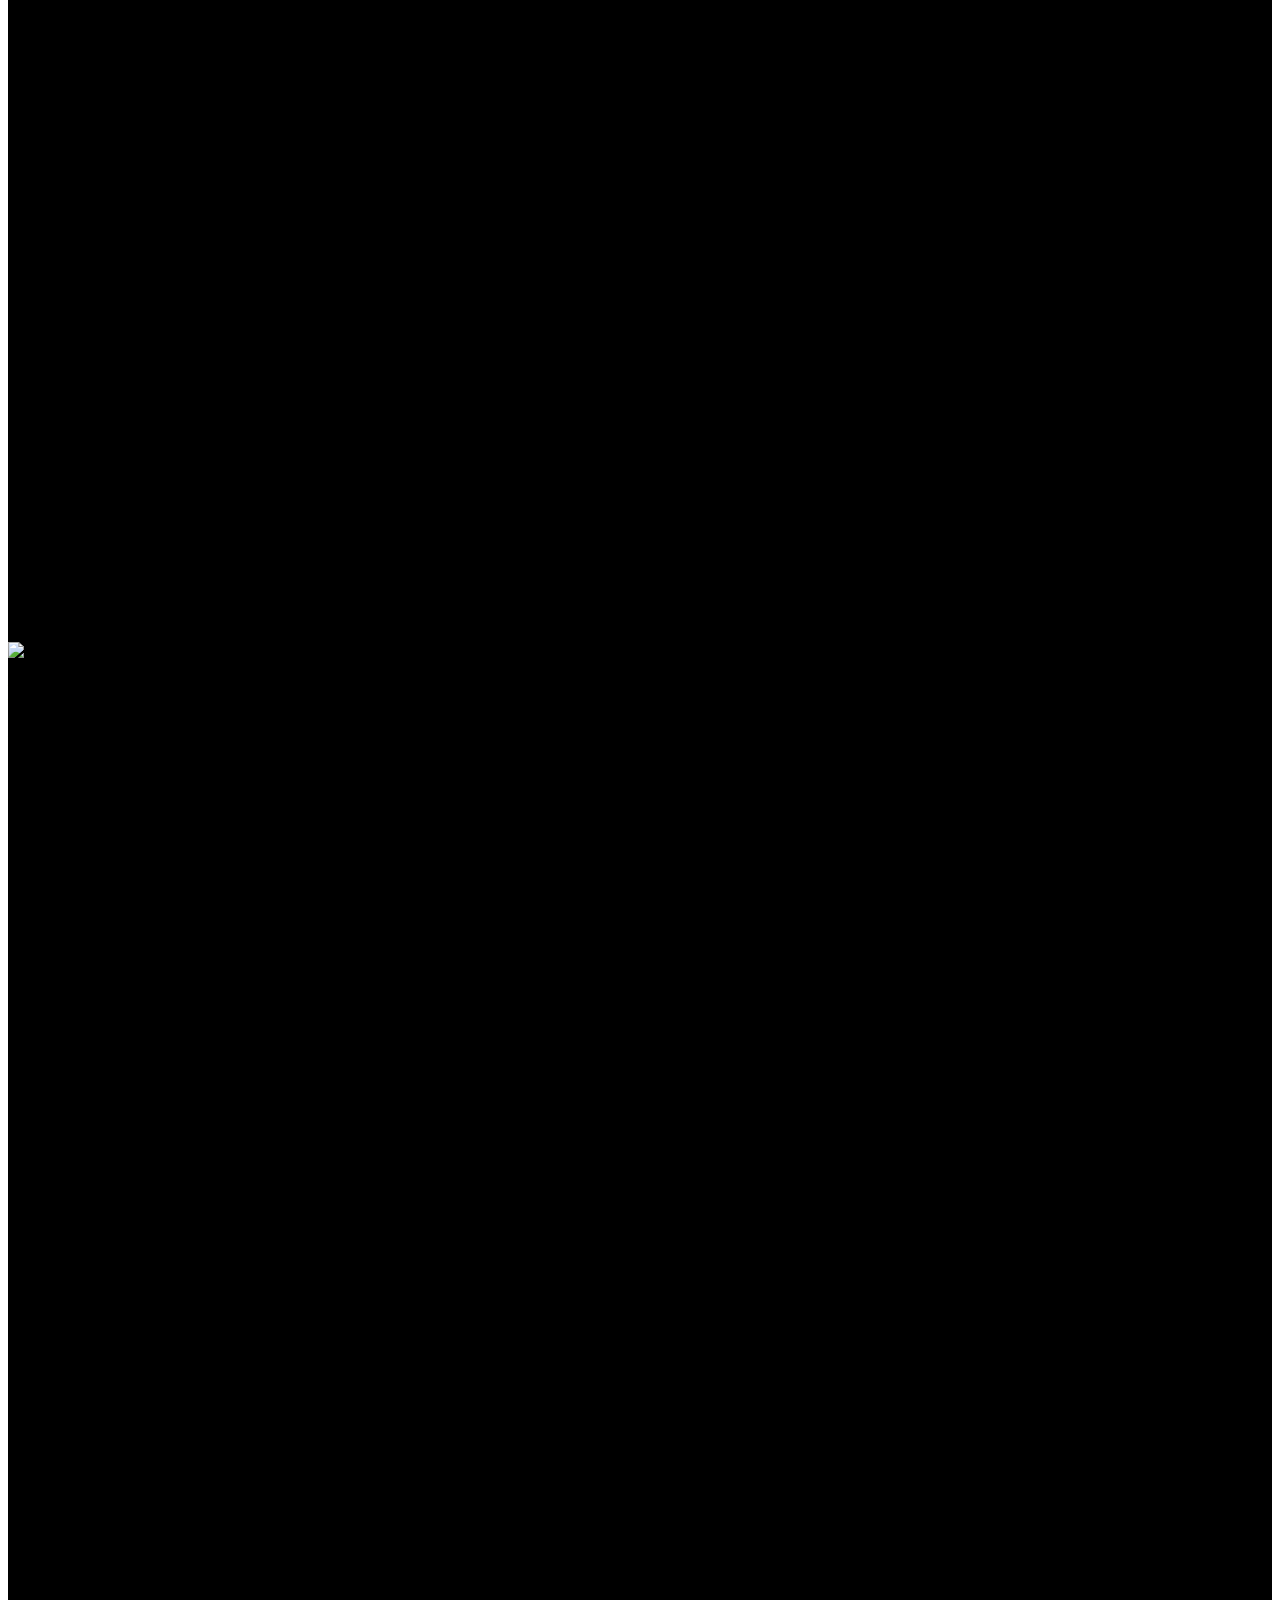
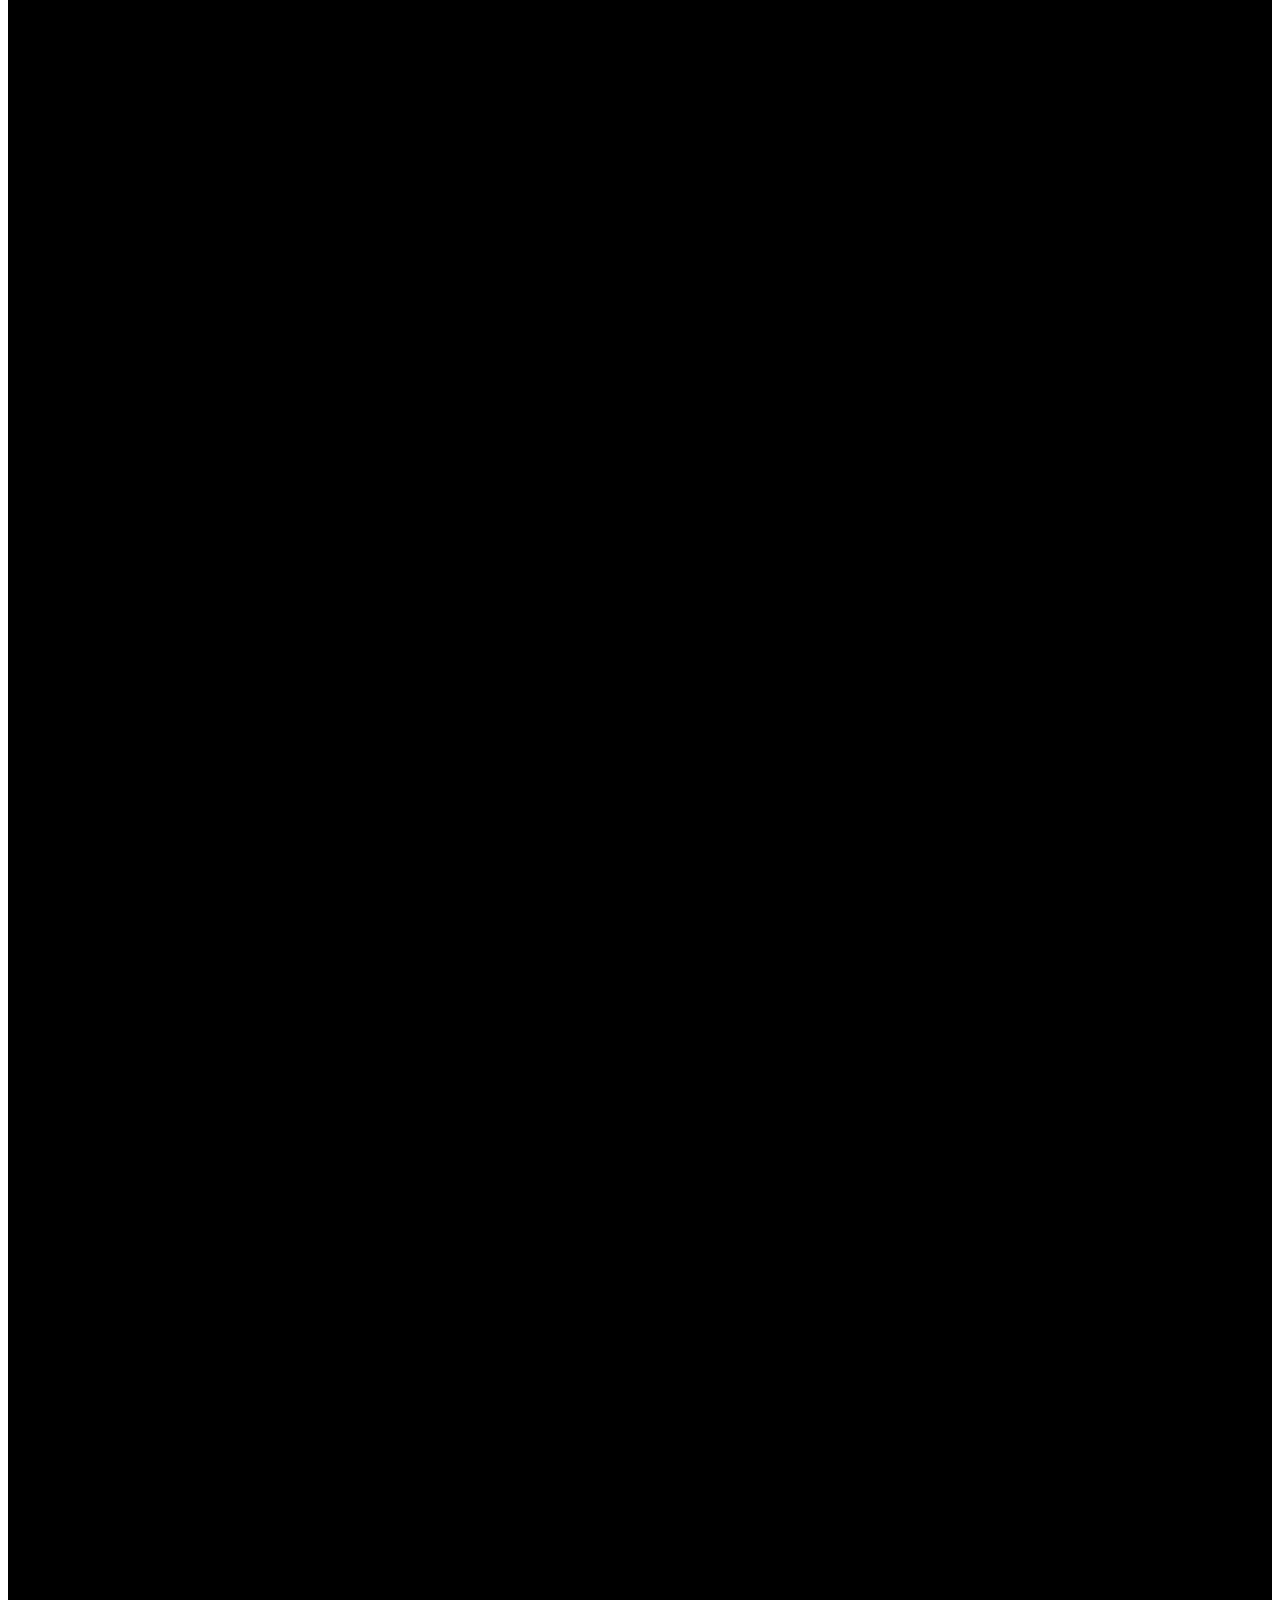
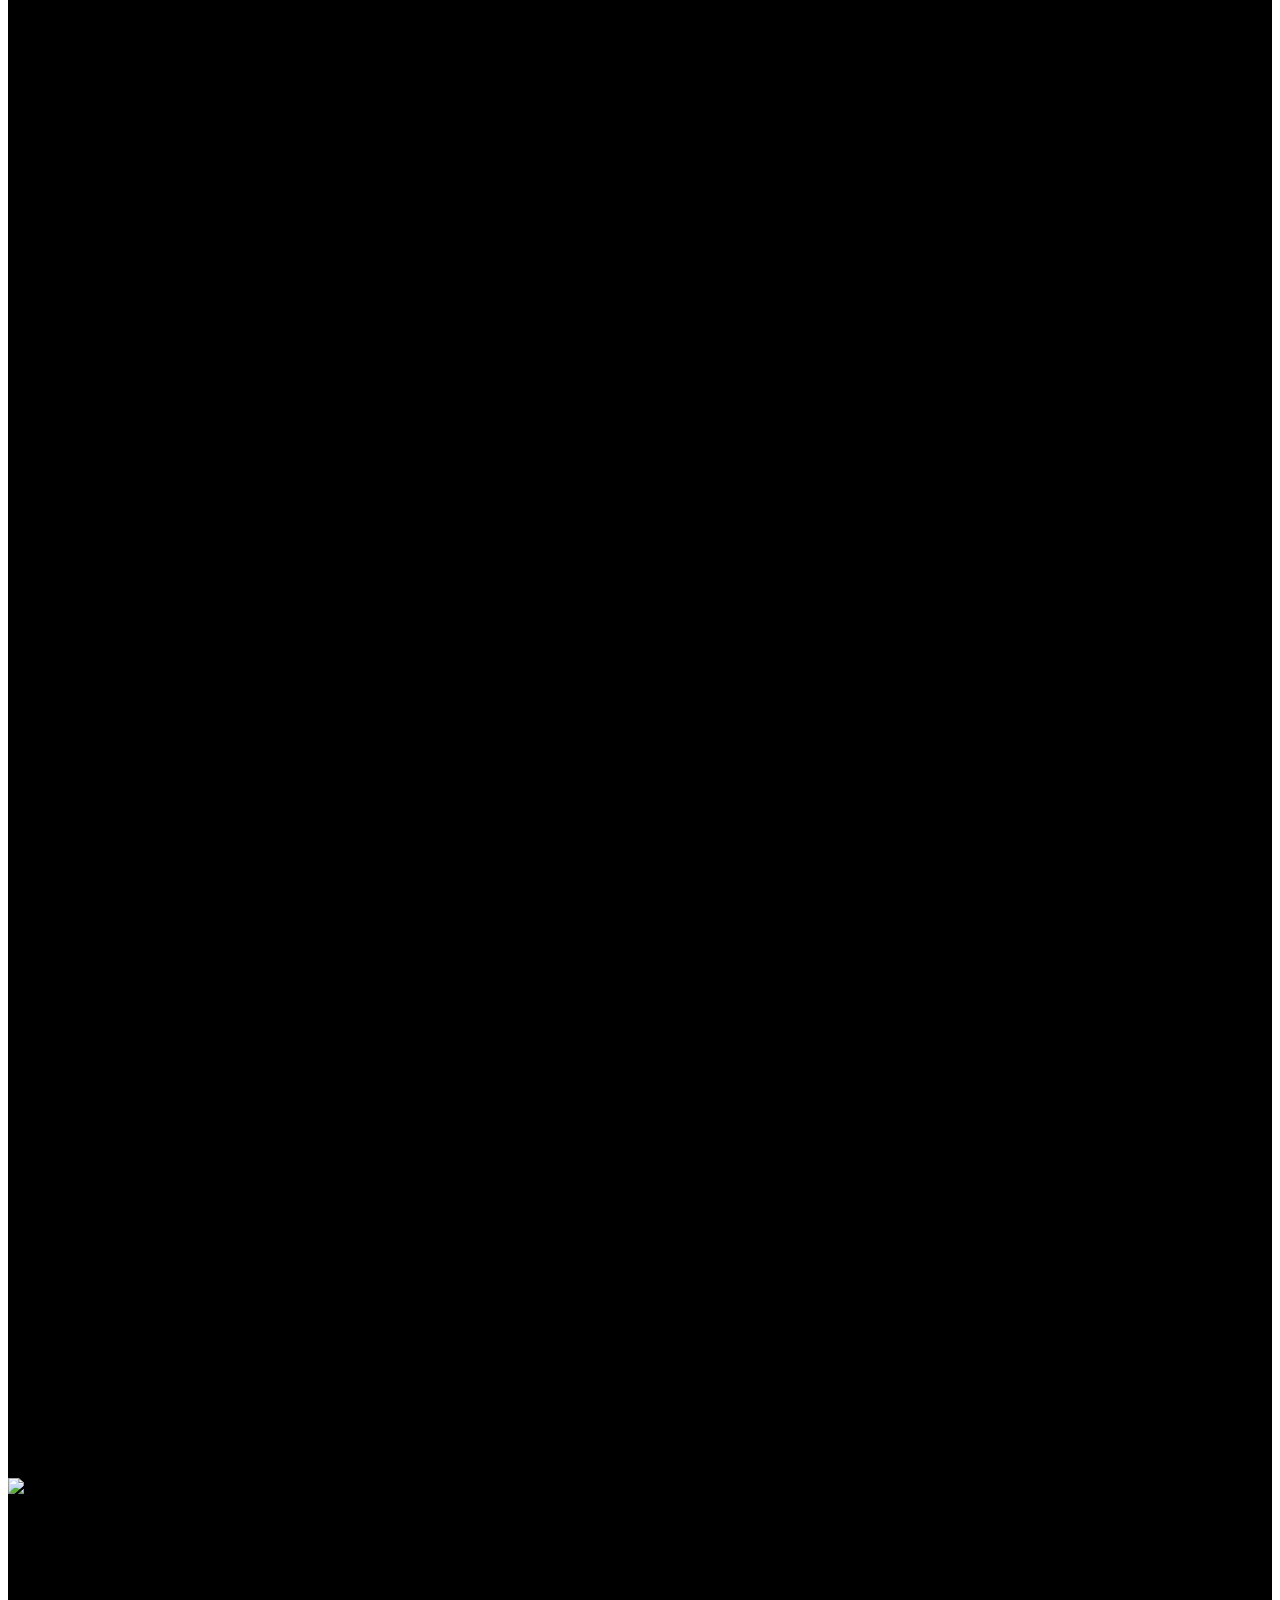
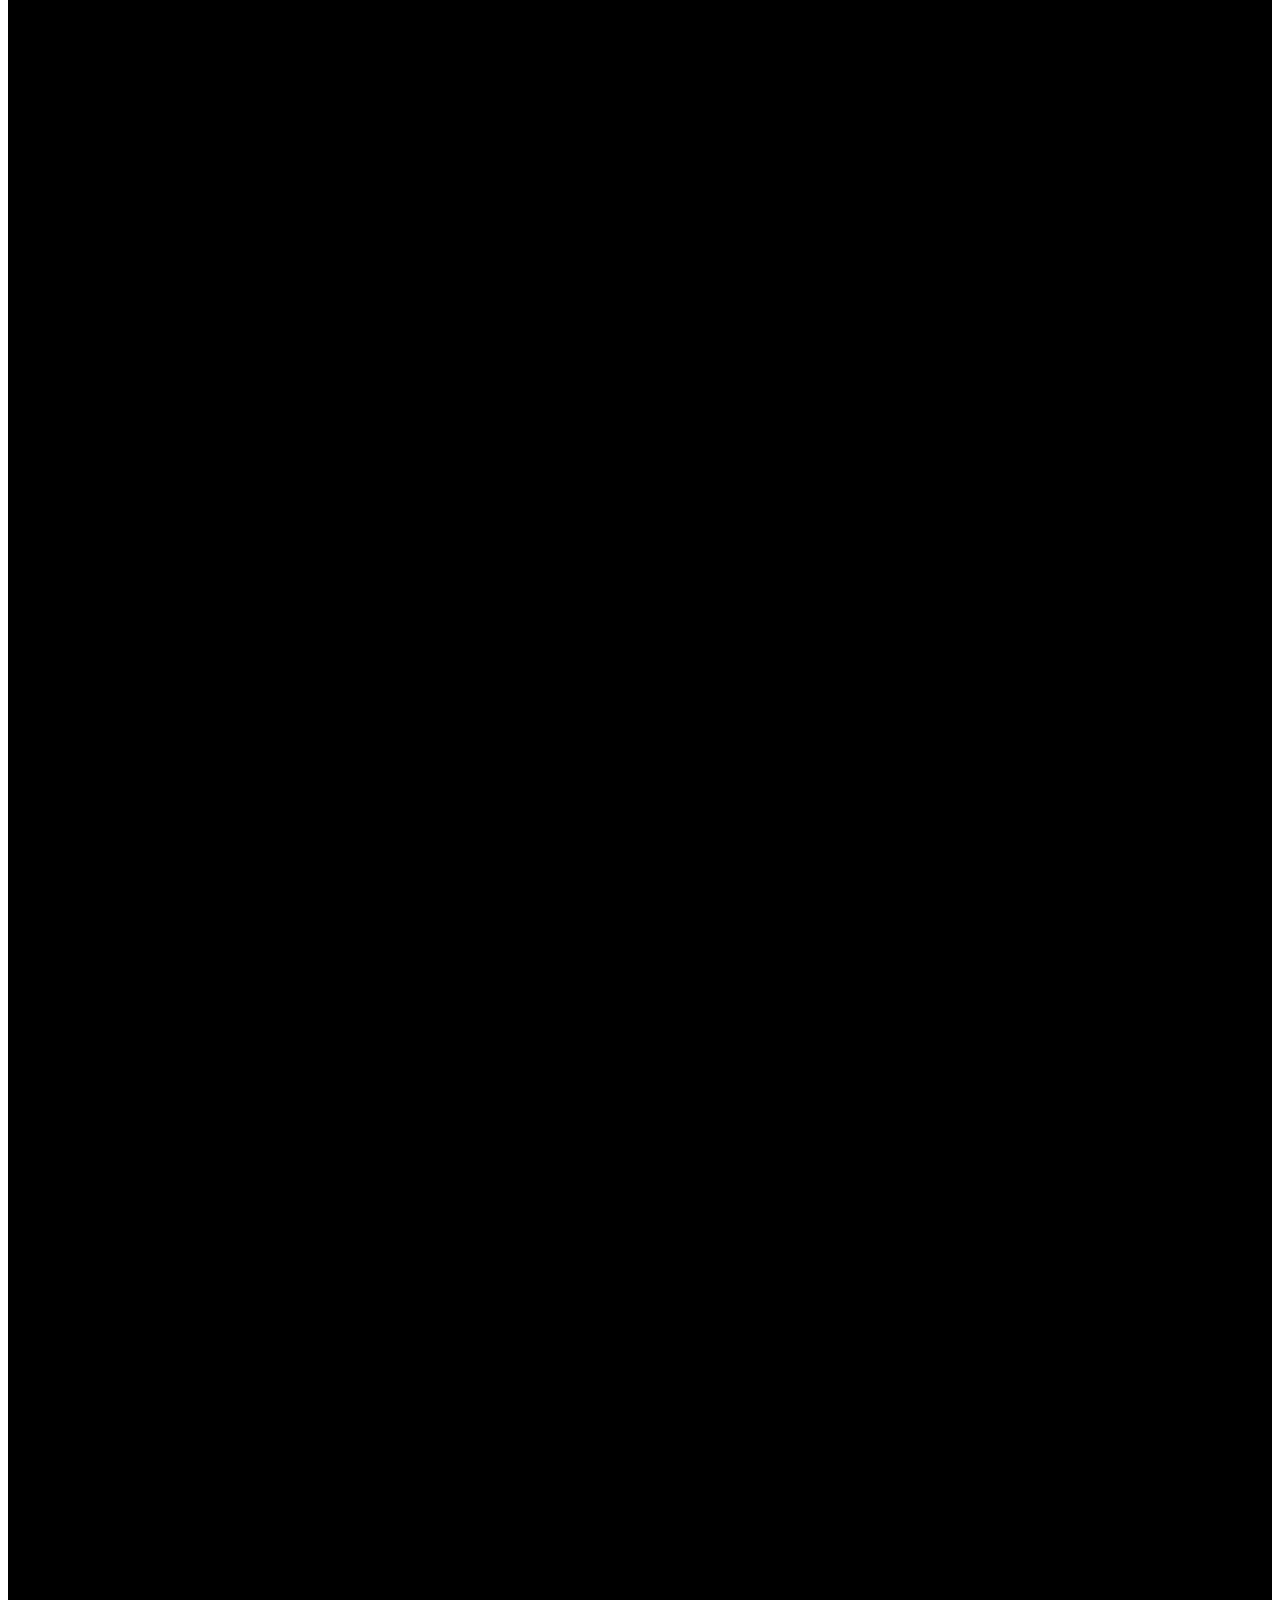
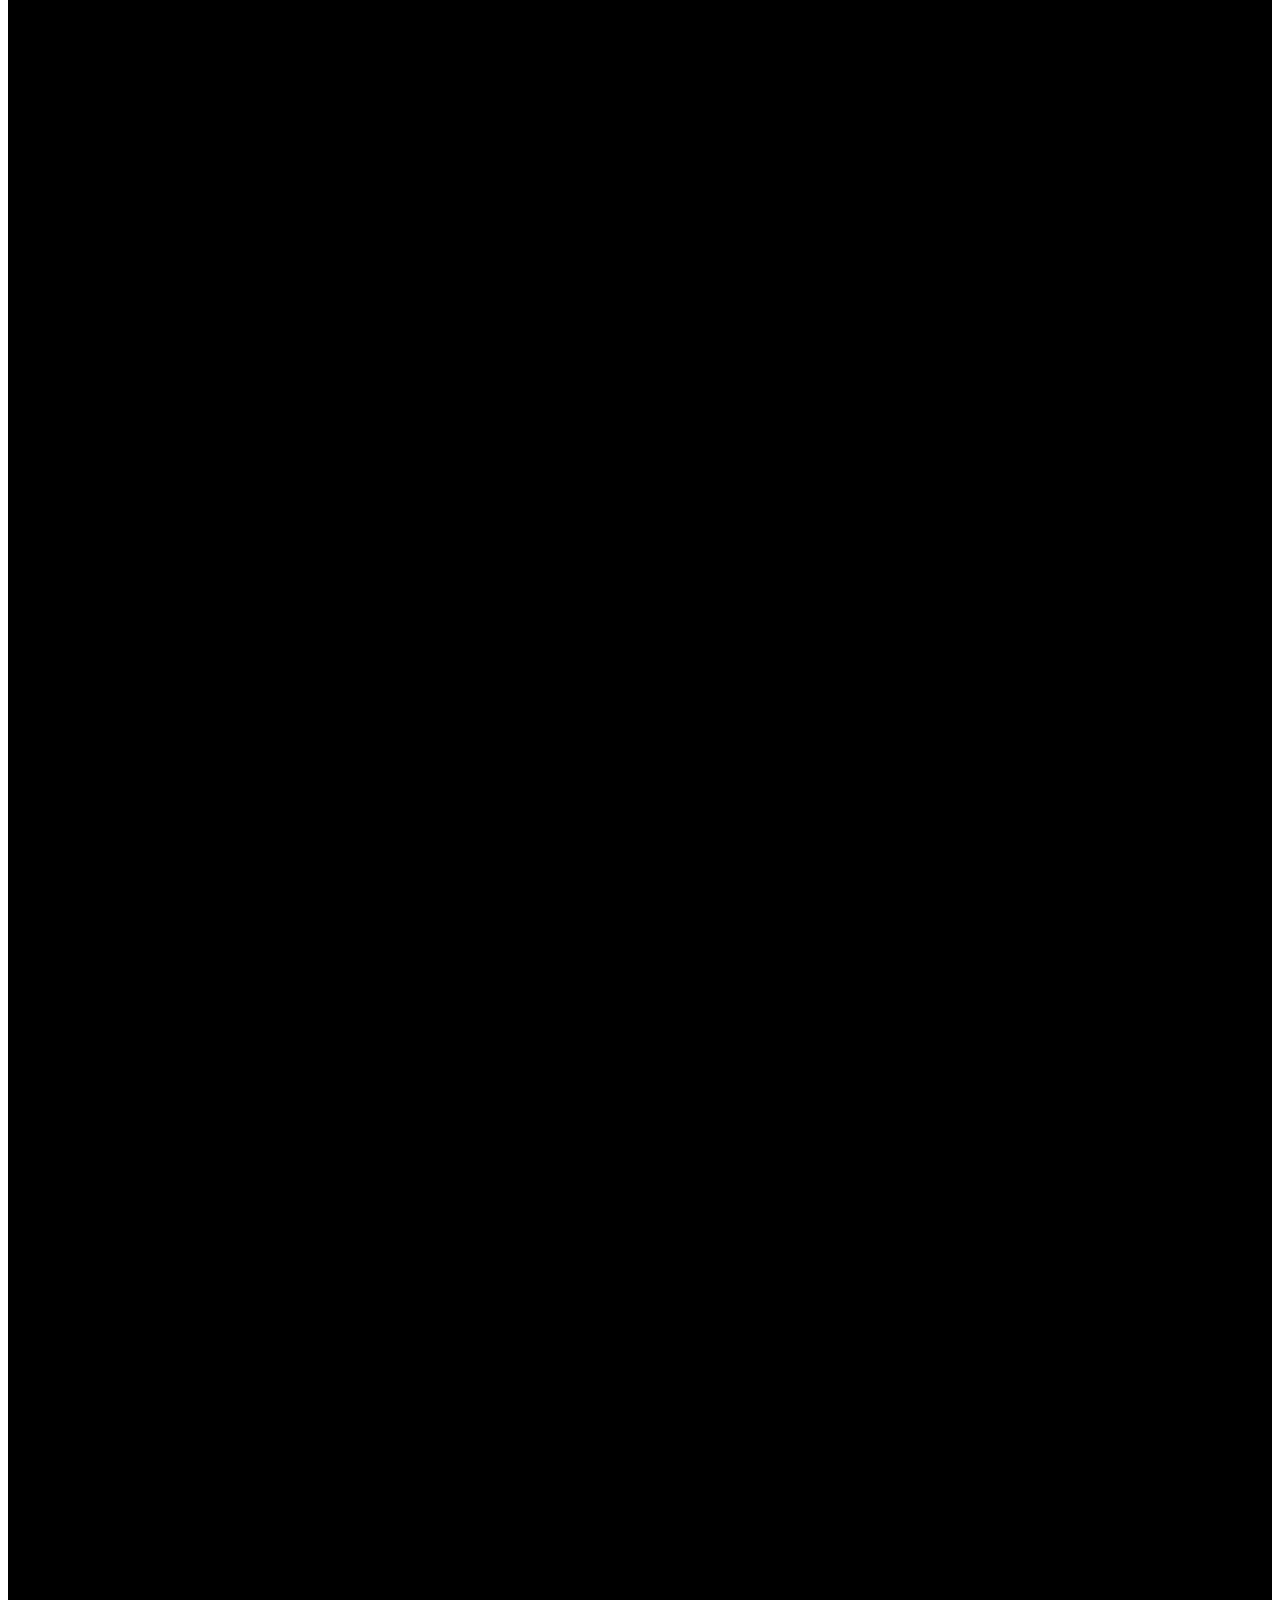
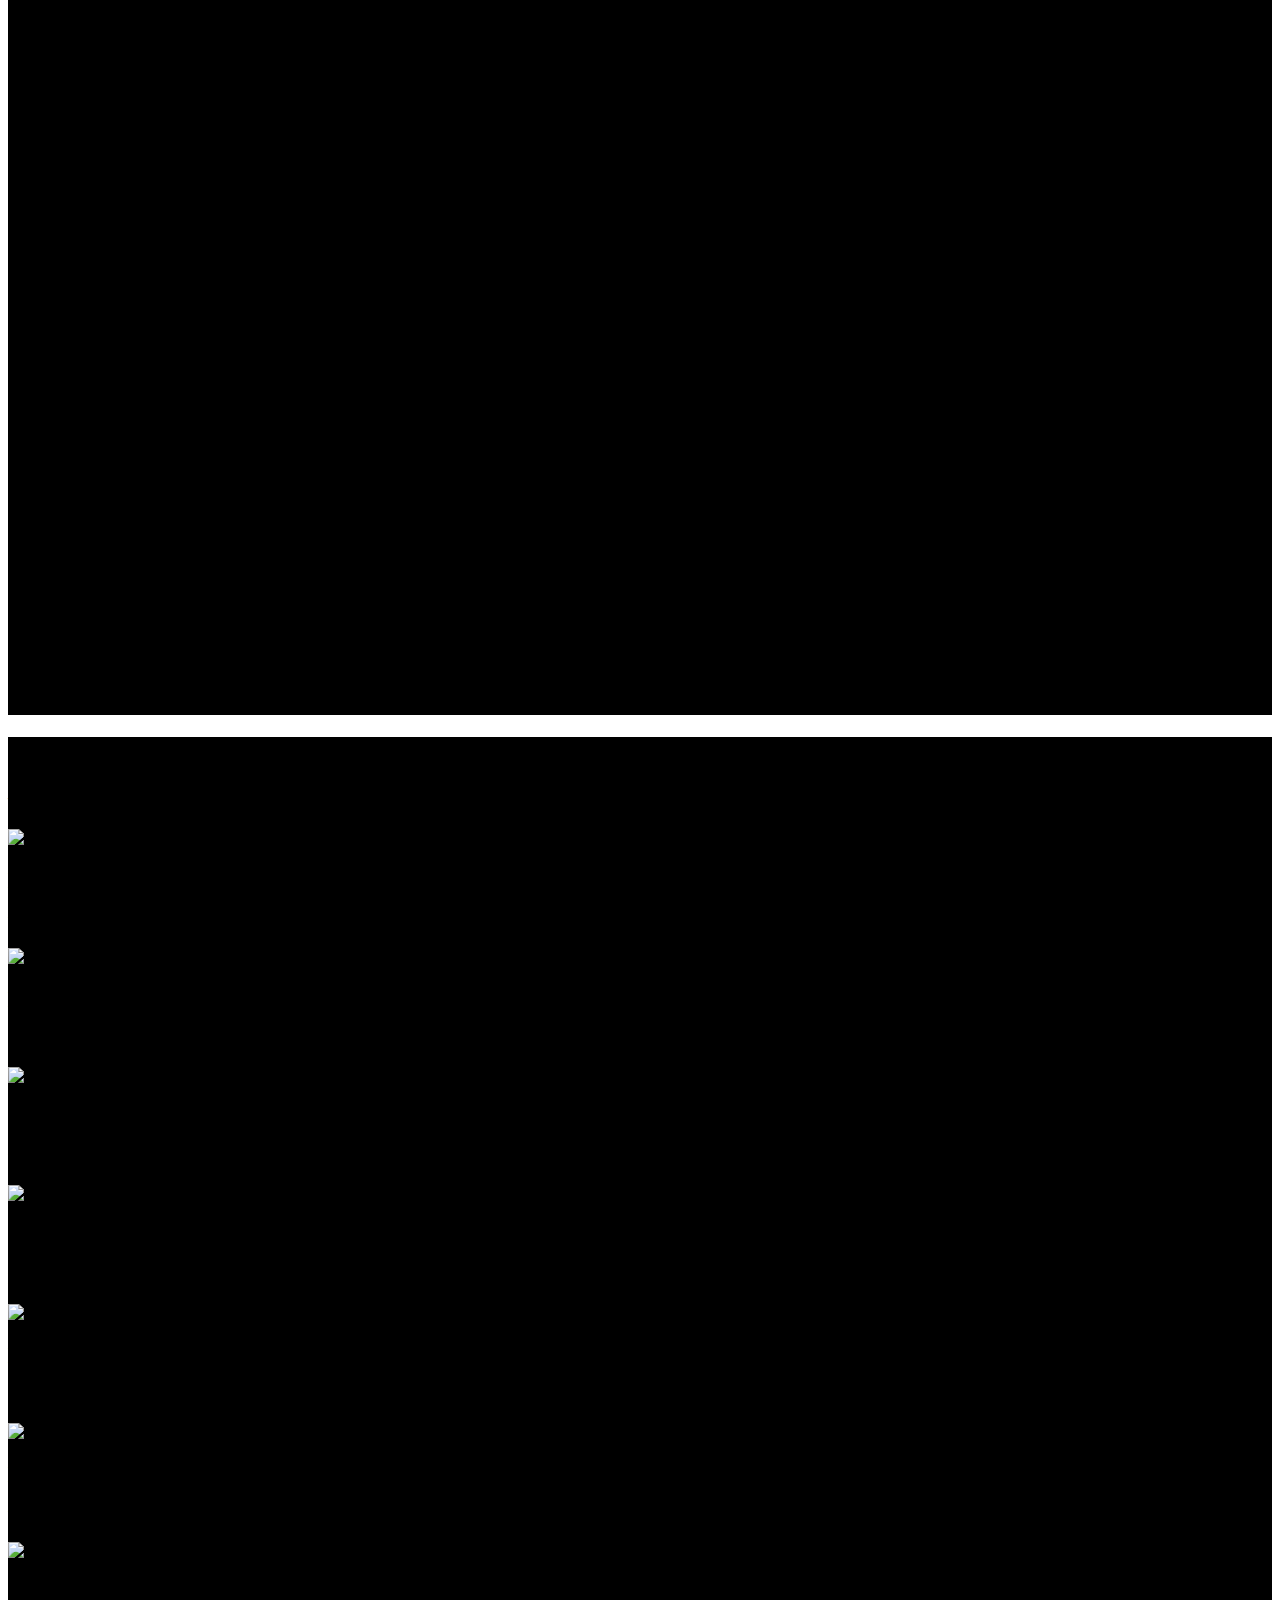
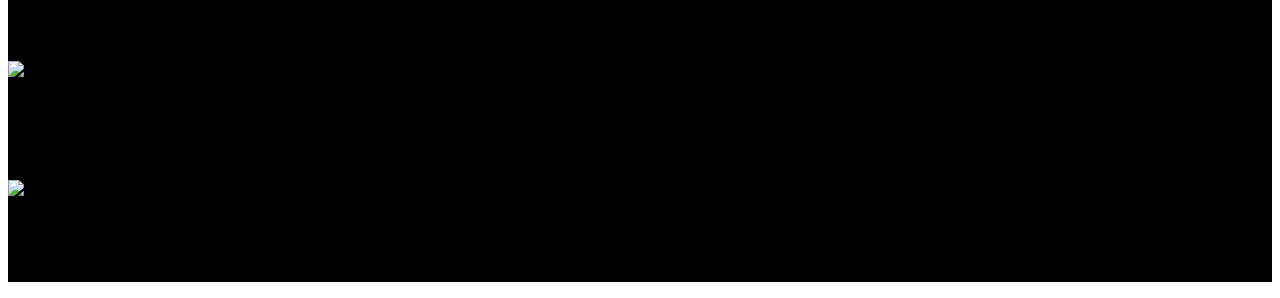
==== commit fbfbf682: "index.html" ====
--- a/index.html
+++ b/index.html
@@ -3,6 +3,7 @@
 <head>
     <meta charset="UTF-8">
     <meta name="viewport" content="width=device-width, initial-scale=1.0">
+    <meta name="theme-color" content="#000000">
     <title>Jeenee</title>
     <link rel="stylesheet" href="style.css">
     <script src="https://cdn.jsdelivr.net/npm/@tailwindcss/browser@4"></script>
@@ -14,7 +15,7 @@
   <div class="container mx-auto flex flex-wrap p-5 flex-col md:flex-row items-center">
     <a class="flex title-font font-medium items-center text-white mb-4 md:mb-0">
       <!-- <img src="jeenee.jpg" alt="logo" class="w-10 h-10 rounded-full"> -->
-      <span class="ml-3 text-xl">Jeenee</span>
+      <span class="ml-3 text-xl" id="logname">Jeenee</span>
     </a>
     <nav class="md:ml-auto flex flex-wrap items-center text-base justify-center">
       <a class="mr-5 hover:text-white">Home</a>
@@ -35,10 +36,10 @@
       <h1 class="title-font sm:text-4xl text-3xl mb-4 font-medium text-white" id="herotext">JEENEE
         <br><div id="ht">Make a wish</div>
       </h1>
-      <p class="mb-8 leading-relaxed">Copper mug try-hard pitchfork pour-over freegan heirloom neutra air plant cold-pressed tacos poke beard tote bag. Heirloom echo park mlkshk tote bag selvage hot chicken authentic tumeric truffaut hexagon try-hard chambray.</p>
+      <p class="mb-8 leading-relaxed">Jeenee-The School for Gen-Z ! Smart, interactive, and future-ready online coaching for JEE, NEET, and board exams—because learning should evolve with you!  🚀 🧞‍♂️</p>
       <div class="flex justify-center">
-        <button class="inline-flex text-white bg-yellow-500 border-0 py-2 px-6 focus:outline-none hover:bg-yellow-600 rounded text-lg">Button</button>
-        <button class="ml-4 inline-flex text-gray-400 bg-gray-800 border-0 py-2 px-6 focus:outline-none hover:bg-gray-700 hover:text-white rounded text-lg">Button</button>
+        <button class="inline-flex text-white bg-yellow-500 border-0 py-2 px-6 focus:outline-none hover:bg-yellow-600 rounded text-lg" id="dclass">Demo Class</button>
+        <button class="ml-4 inline-flex text-white bg-gray-700 border-0 py-2 px-6 focus:outline-none hover:bg-gray-800 hover:text-white rounded text-lg">Call</button>
       </div>
     </div>
   </div>
@@ -50,11 +51,11 @@
     <div class="flex flex-wrap -m-4">
       <div class="p-4 md:w-1/3">
         <div class="h-full border-2 border-gray-800 rounded-lg overflow-hidden">
-          <img class="lg:h-48 md:h-36 w-full object-cover object-center" src="https://dummyimage.com/720x400" alt="blog">
+          <img class="lg:h-48 md:h-36 w-full object-cover object-center" src="https://scontent.fccu3-1.fna.fbcdn.net/v/t39.30808-6/486479200_122093170940831501_4530315025617855986_n.jpg?_nc_cat=106&ccb=1-7&_nc_sid=127cfc&_nc_ohc=HcufASkcemgQ7kNvgF5Tv10&_nc_oc=AdmxZlgP13pKJWhRo1Jm10ObGgoxCWjD5RTaStNL8hTWMMAWdCifsXGS-bhrVnlhHl0&_nc_zt=23&_nc_ht=scontent.fccu3-1.fna&_nc_gid=jBcdiIKs4kgsRW_pb835mw&oh=00_AYFhd5z0pM-Tp4XIPakMvLSyoEoecicxomWNrcv8d-HKTw&oe=67EAC906" alt="blog">
           <div class="p-6">
-            <h2 class="tracking-widest text-xs title-font font-medium text-gray-500 mb-1">CATEGORY</h2>
-            <h1 class="title-font text-lg font-medium text-white mb-3">The Catalyzer</h1>
-            <p class="leading-relaxed mb-3">Photo booth fam kinfolk cold-pressed sriracha leggings jianbing microdosing tousled waistcoat.</p>
+            <h2 class="tracking-widest text-xs title-font font-medium text-gray-500 mb-1">Boards</h2>
+            <h1 class="title-font text-lg font-medium text-white mb-3">PCM - XII</h1>
+            <p class="leading-relaxed mb-3">Master Physics, Chemistry,& Math with expert guidance, smart learning techniques.. </p>
             <div class="flex items-center flex-wrap ">
               <a class="text-yellow-400 inline-flex items-center md:mb-2 lg:mb-0">Learn More
                 <svg class="w-4 h-4 ml-2" viewBox="0 0 24 24" stroke="currentColor" stroke-width="2" fill="none" stroke-linecap="round" stroke-linejoin="round">
@@ -66,12 +67,12 @@
                 <svg class="w-4 h-4 mr-1" stroke="currentColor" stroke-width="2" fill="none" stroke-linecap="round" stroke-linejoin="round" viewBox="0 0 24 24">
                   <path d="M1 12s4-8 11-8 11 8 11 8-4 8-11 8-11-8-11-8z"></path>
                   <circle cx="12" cy="12" r="3"></circle>
-                </svg>1.2K
+                </svg>1.8K
               </span>
               <span class="text-gray-500 inline-flex items-center leading-none text-sm">
                 <svg class="w-4 h-4 mr-1" stroke="currentColor" stroke-width="2" fill="none" stroke-linecap="round" stroke-linejoin="round" viewBox="0 0 24 24">
                   <path d="M21 11.5a8.38 8.38 0 01-.9 3.8 8.5 8.5 0 01-7.6 4.7 8.38 8.38 0 01-3.8-.9L3 21l1.9-5.7a8.38 8.38 0 01-.9-3.8 8.5 8.5 0 014.7-7.6 8.38 8.38 0 013.8-.9h.5a8.48 8.48 0 018 8v.5z"></path>
-                </svg>6
+                </svg>689
               </span>
             </div>
           </div>
@@ -79,11 +80,11 @@
       </div></a>
       <div class="p-4 md:w-1/3">
         <div class="h-full border-2 border-gray-800 rounded-lg overflow-hidden">
-          <img class="lg:h-48 md:h-36 w-full object-cover object-center" src="https://dummyimage.com/721x401" alt="blog">
+          <img class="lg:h-48 md:h-36 w-full object-cover object-center" src="https://scontent.fccu3-1.fna.fbcdn.net/v/t39.30808-6/486168688_122093171072831501_833788091576006416_n.jpg?_nc_cat=103&ccb=1-7&_nc_sid=127cfc&_nc_ohc=T_pcOoSihGAQ7kNvgHFuE8s&_nc_oc=AdkmYA2v-w-xuQd2DP5k_8XObExBidZU2H4_0H8KBctUCSYG0iM7tyrLz0uW9xF0pMY&_nc_zt=23&_nc_ht=scontent.fccu3-1.fna&_nc_gid=bbqsrmQMILXo0lMpjsZrrA&oh=00_AYFIxlP41RSiDUuKqTUUVVUvuniRLWhZzjv1QwitT8o9Pg&oe=67EAB52A" alt="blog">
           <div class="p-6">
-            <h2 class="tracking-widest text-xs title-font font-medium text-gray-500 mb-1">CATEGORY</h2>
-            <h1 class="title-font text-lg font-medium text-white mb-3">The 400 Blows</h1>
-            <p class="leading-relaxed mb-3">Photo booth fam kinfolk cold-pressed sriracha leggings jianbing microdosing tousled waistcoat.</p>
+            <h2 class="tracking-widest text-xs title-font font-medium text-gray-500 mb-1">Boards</h2>
+            <h1 class="title-font text-lg font-medium text-white mb-3">PCMB - XII</h1>
+            <p class="leading-relaxed mb-3">Master Physics,Bio, Chemistry,& Math with expert guidance, smart learning techniques..</p>
             <div class="flex items-center flex-wrap">
               <a class="text-yellow-400 inline-flex items-center md:mb-2 lg:mb-0">Learn More
                 <svg class="w-4 h-4 ml-2" viewBox="0 0 24 24" stroke="currentColor" stroke-width="2" fill="none" stroke-linecap="round" stroke-linejoin="round">
@@ -95,12 +96,12 @@
                 <svg class="w-4 h-4 mr-1" stroke="currentColor" stroke-width="2" fill="none" stroke-linecap="round" stroke-linejoin="round" viewBox="0 0 24 24">
                   <path d="M1 12s4-8 11-8 11 8 11 8-4 8-11 8-11-8-11-8z"></path>
                   <circle cx="12" cy="12" r="3"></circle>
-                </svg>1.2K
+                </svg>3.6K
               </span>
               <span class="text-gray-500 inline-flex items-center leading-none text-sm">
                 <svg class="w-4 h-4 mr-1" stroke="currentColor" stroke-width="2" fill="none" stroke-linecap="round" stroke-linejoin="round" viewBox="0 0 24 24">
                   <path d="M21 11.5a8.38 8.38 0 01-.9 3.8 8.5 8.5 0 01-7.6 4.7 8.38 8.38 0 01-3.8-.9L3 21l1.9-5.7a8.38 8.38 0 01-.9-3.8 8.5 8.5 0 014.7-7.6 8.38 8.38 0 013.8-.9h.5a8.48 8.48 0 018 8v.5z"></path>
-                </svg>6
+                </svg>788
               </span>
             </div>
           </div>
@@ -108,11 +109,11 @@
       </div>
       <div class="p-4 md:w-1/3">
         <div class="h-full border-2 border-gray-800 rounded-lg overflow-hidden">
-          <img class="lg:h-48 md:h-36 w-full object-cover object-center" src="https://dummyimage.com/722x402" alt="blog">
+          <img class="lg:h-48 md:h-36 w-full object-cover object-center" src="https://scontent.fccu3-1.fna.fbcdn.net/v/t39.30808-6/486710415_122093171078831501_2763475804642889018_n.jpg?_nc_cat=102&ccb=1-7&_nc_sid=127cfc&_nc_ohc=nfyPpEL1DD0Q7kNvgGb372U&_nc_oc=AdltTs_Ap_uOWg_s-KFr5SwT4wddxy-d-SudPt03mLJ0a6iy4ZFrx_Uw4pLJeJPfHQQ&_nc_zt=23&_nc_ht=scontent.fccu3-1.fna&_nc_gid=HLuUS3g7EsPJP-_0Ab0vFw&oh=00_AYHF5srQjt2X9n64Z96_Xdg1l19LbFO5xtgMt3zZCoGPOw&oe=67EAC994" alt="blog">
           <div class="p-6">
-            <h2 class="tracking-widest text-xs title-font font-medium text-gray-500 mb-1">CATEGORY</h2>
-            <h1 class="title-font text-lg font-medium text-white mb-3">Shooting Stars</h1>
-            <p class="leading-relaxed mb-3">Photo booth fam kinfolk cold-pressed sriracha leggings jianbing microdosing tousled waistcoat.</p>
+            <h2 class="tracking-widest text-xs title-font font-medium text-gray-500 mb-1">Competitive</h2>
+            <h1 class="title-font text-lg font-medium text-white mb-3">Jee/Neet</h1>
+            <p class="leading-relaxed mb-3">Master Physics,Bio, Chemistry,& Math with expert guidance, smart learning techniques..</p>
             <div class="flex items-center flex-wrap ">
               <a class="text-yellow-400 inline-flex items-center md:mb-2 lg:mb-0">Learn More
                 <svg class="w-4 h-4 ml-2" viewBox="0 0 24 24" stroke="currentColor" stroke-width="2" fill="none" stroke-linecap="round" stroke-linejoin="round">
@@ -129,7 +130,7 @@
               <span class="text-gray-500 inline-flex items-center leading-none text-sm">
                 <svg class="w-4 h-4 mr-1" stroke="currentColor" stroke-width="2" fill="none" stroke-linecap="round" stroke-linejoin="round" viewBox="0 0 24 24">
                   <path d="M21 11.5a8.38 8.38 0 01-.9 3.8 8.5 8.5 0 01-7.6 4.7 8.38 8.38 0 01-3.8-.9L3 21l1.9-5.7a8.38 8.38 0 01-.9-3.8 8.5 8.5 0 014.7-7.6 8.38 8.38 0 013.8-.9h.5a8.48 8.48 0 018 8v.5z"></path>
-                </svg>6
+                </svg>395
               </span>
             </div>
           </div>
@@ -139,5 +140,99 @@
   </div>
 </section>
   <!-- end of courses section -->
+  <!-- start of techers section -->
+   <section class="text-gray-400 bg-gray-900 body-font bgblack">
+  <div class="container px-5 py-24 mx-auto">
+    <div class="flex flex-col text-center w-full mb-20">
+      <h1 class="sm:text-3xl text-2xl font-medium title-font mb-4 text-white">Our Team</h1>
+      <p class="lg:w-2/3 mx-auto leading-relaxed text-base">Whatever cardigan tote bag tumblr hexagon brooklyn asymmetrical gentrify, subway tile poke farm-to-table. Franzen you probably haven't heard of them.</p>
+    </div>
+    <div class="flex flex-wrap -m-2">
+      <div class="p-2 lg:w-1/3 md:w-1/2 w-full">
+        <div class="h-full flex items-center border-gray-800 border p-4 rounded-lg">
+          <img alt="team" class="w-16 h-16 bg-gray-100 object-cover object-center flex-shrink-0 rounded-full mr-4" src="https://dummyimage.com/80x80">
+          <div class="flex-grow">
+            <h2 class="text-white title-font font-medium">Holden Caulfield</h2>
+            <p class="text-gray-600">UI Designer</p>
+          </div>
+        </div>
+      </div>
+      <div class="p-2 lg:w-1/3 md:w-1/2 w-full">
+        <div class="h-full flex items-center border-gray-800 border p-4 rounded-lg">
+          <img alt="team" class="w-16 h-16 bg-gray-100 object-cover object-center flex-shrink-0 rounded-full mr-4" src="https://dummyimage.com/84x84">
+          <div class="flex-grow">
+            <h2 class="text-white title-font font-medium">Henry Letham</h2>
+            <p class="text-gray-600">CTO</p>
+          </div>
+        </div>
+      </div>
+      <div class="p-2 lg:w-1/3 md:w-1/2 w-full">
+        <div class="h-full flex items-center border-gray-800 border p-4 rounded-lg">
+          <img alt="team" class="w-16 h-16 bg-gray-100 object-cover object-center flex-shrink-0 rounded-full mr-4" src="https://dummyimage.com/88x88">
+          <div class="flex-grow">
+            <h2 class="text-white title-font font-medium">Oskar Blinde</h2>
+            <p class="text-gray-600">Founder</p>
+          </div>
+        </div>
+      </div>
+      <div class="p-2 lg:w-1/3 md:w-1/2 w-full">
+        <div class="h-full flex items-center border-gray-800 border p-4 rounded-lg">
+          <img alt="team" class="w-16 h-16 bg-gray-100 object-cover object-center flex-shrink-0 rounded-full mr-4" src="https://dummyimage.com/90x90">
+          <div class="flex-grow">
+            <h2 class="text-white title-font font-medium">John Doe</h2>
+            <p class="text-gray-600">DevOps</p>
+          </div>
+        </div>
+      </div>
+      <div class="p-2 lg:w-1/3 md:w-1/2 w-full">
+        <div class="h-full flex items-center border-gray-800 border p-4 rounded-lg">
+          <img alt="team" class="w-16 h-16 bg-gray-100 object-cover object-center flex-shrink-0 rounded-full mr-4" src="https://dummyimage.com/94x94">
+          <div class="flex-grow">
+            <h2 class="text-white title-font font-medium">Martin Eden</h2>
+            <p class="text-gray-600">Software Engineer</p>
+          </div>
+        </div>
+      </div>
+      <div class="p-2 lg:w-1/3 md:w-1/2 w-full">
+        <div class="h-full flex items-center border-gray-800 border p-4 rounded-lg">
+          <img alt="team" class="w-16 h-16 bg-gray-100 object-cover object-center flex-shrink-0 rounded-full mr-4" src="https://dummyimage.com/98x98">
+          <div class="flex-grow">
+            <h2 class="text-white title-font font-medium">Boris Kitua</h2>
+            <p class="text-gray-600">UX Researcher</p>
+          </div>
+        </div>
+      </div>
+      <div class="p-2 lg:w-1/3 md:w-1/2 w-full">
+        <div class="h-full flex items-center border-gray-800 border p-4 rounded-lg">
+          <img alt="team" class="w-16 h-16 bg-gray-100 object-cover object-center flex-shrink-0 rounded-full mr-4" src="https://dummyimage.com/100x90">
+          <div class="flex-grow">
+            <h2 class="text-white title-font font-medium">Atticus Finch</h2>
+            <p class="text-gray-600">QA Engineer</p>
+          </div>
+        </div>
+      </div>
+      <div class="p-2 lg:w-1/3 md:w-1/2 w-full">
+        <div class="h-full flex items-center border-gray-800 border p-4 rounded-lg">
+          <img alt="team" class="w-16 h-16 bg-gray-100 object-cover object-center flex-shrink-0 rounded-full mr-4" src="https://dummyimage.com/104x94">
+          <div class="flex-grow">
+            <h2 class="text-white title-font font-medium">Alper Kamu</h2>
+            <p class="text-gray-600">System</p>
+          </div>
+        </div>
+      </div>
+      <div class="p-2 lg:w-1/3 md:w-1/2 w-full">
+        <div class="h-full flex items-center border-gray-800 border p-4 rounded-lg">
+          <img alt="team" class="w-16 h-16 bg-gray-100 object-cover object-center flex-shrink-0 rounded-full mr-4" src="https://dummyimage.com/108x98">
+          <div class="flex-grow">
+            <h2 class="text-white title-font font-medium">Rodrigo Monchi</h2>
+            <p class="text-gray-600">Product Manager</p>
+          </div>
+        </div>
+      </div>
+    </div>
+  </div>
+</section>
+  <!-- end of teachers section  -->
+  
 </body>
-</html>+</html>
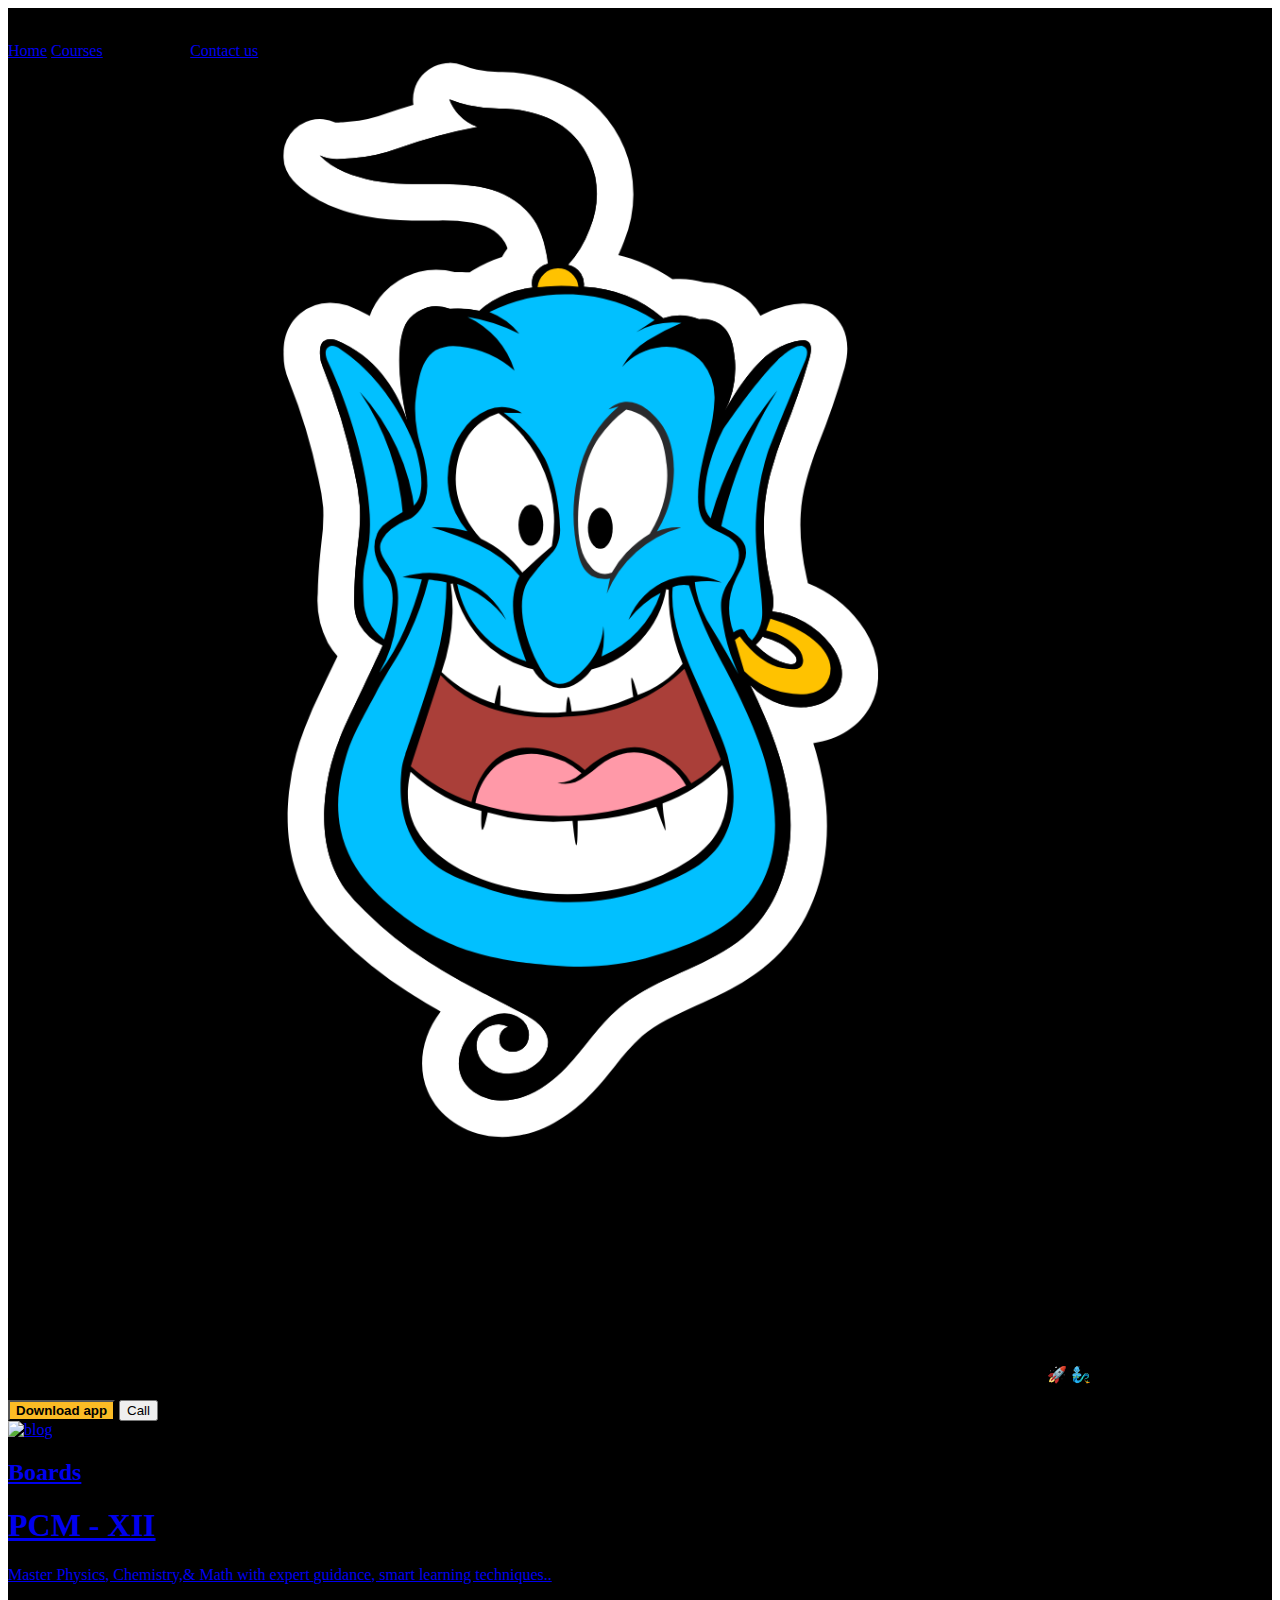
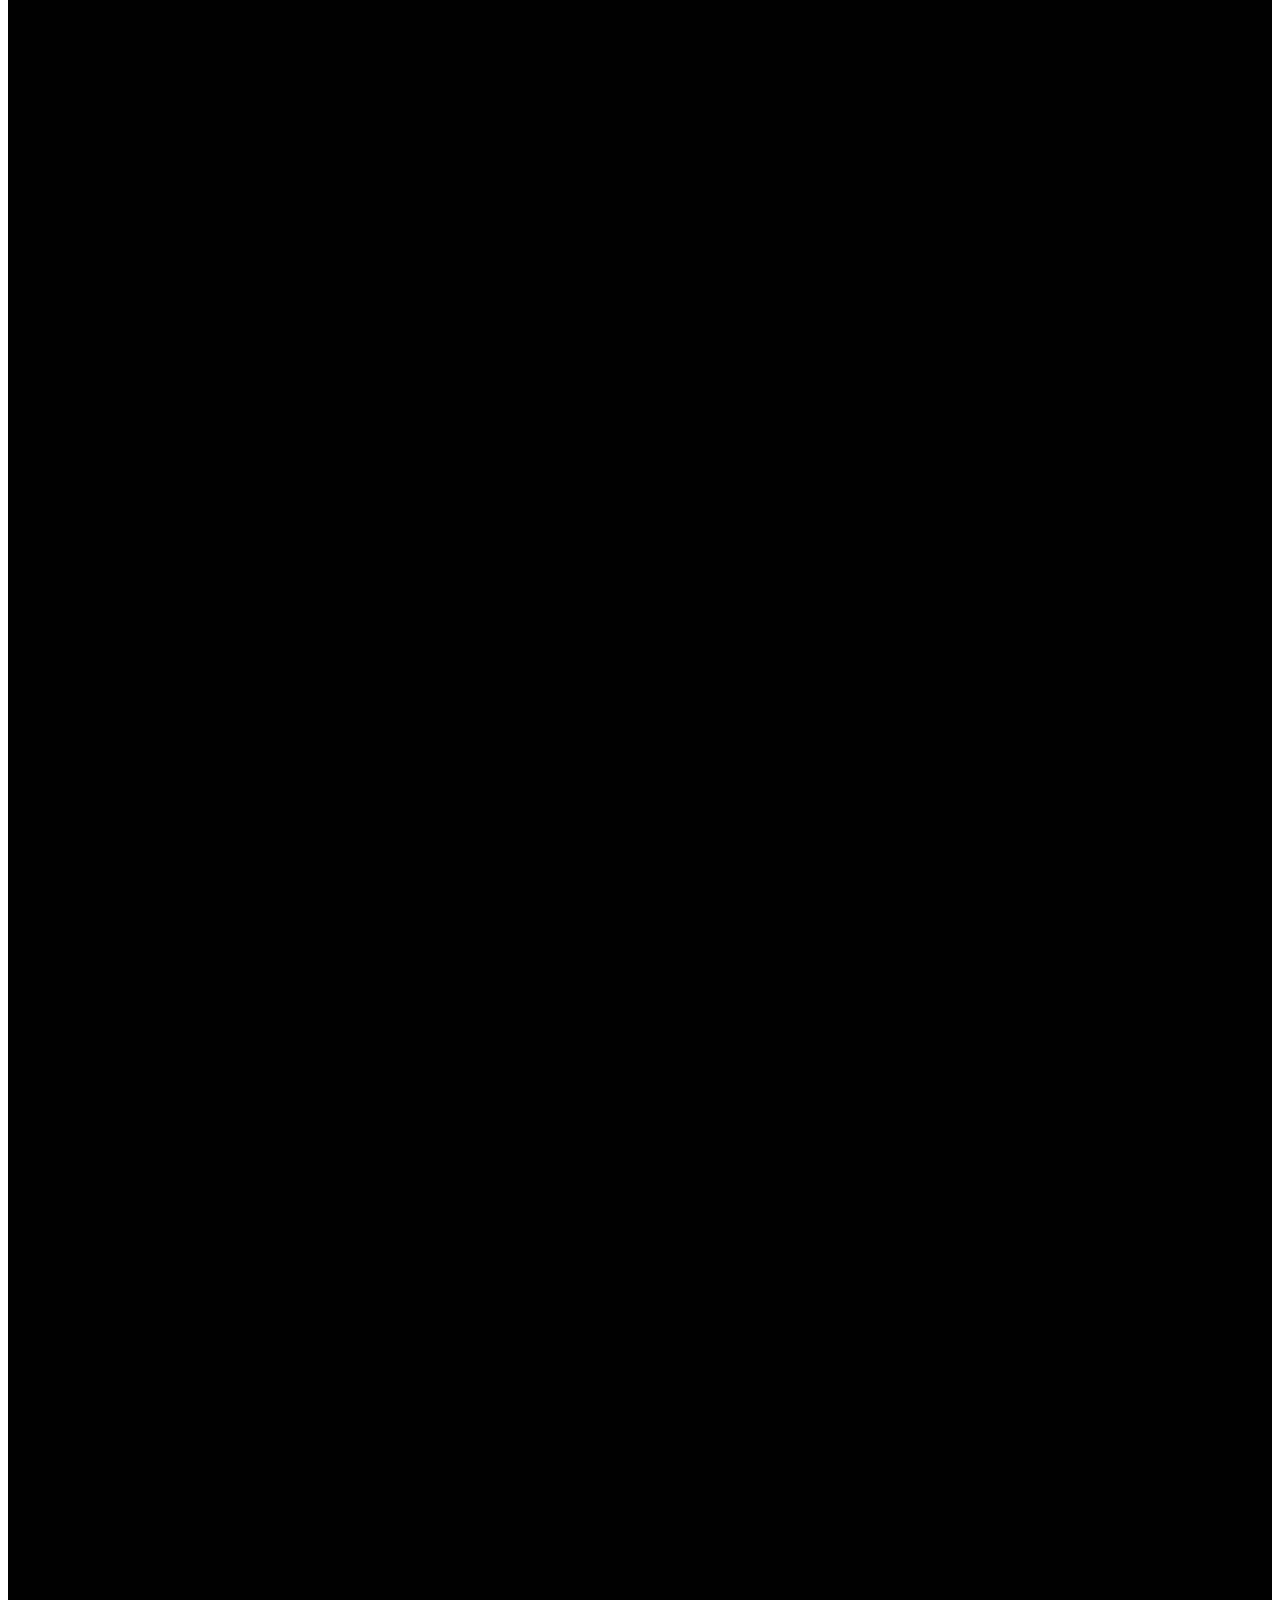
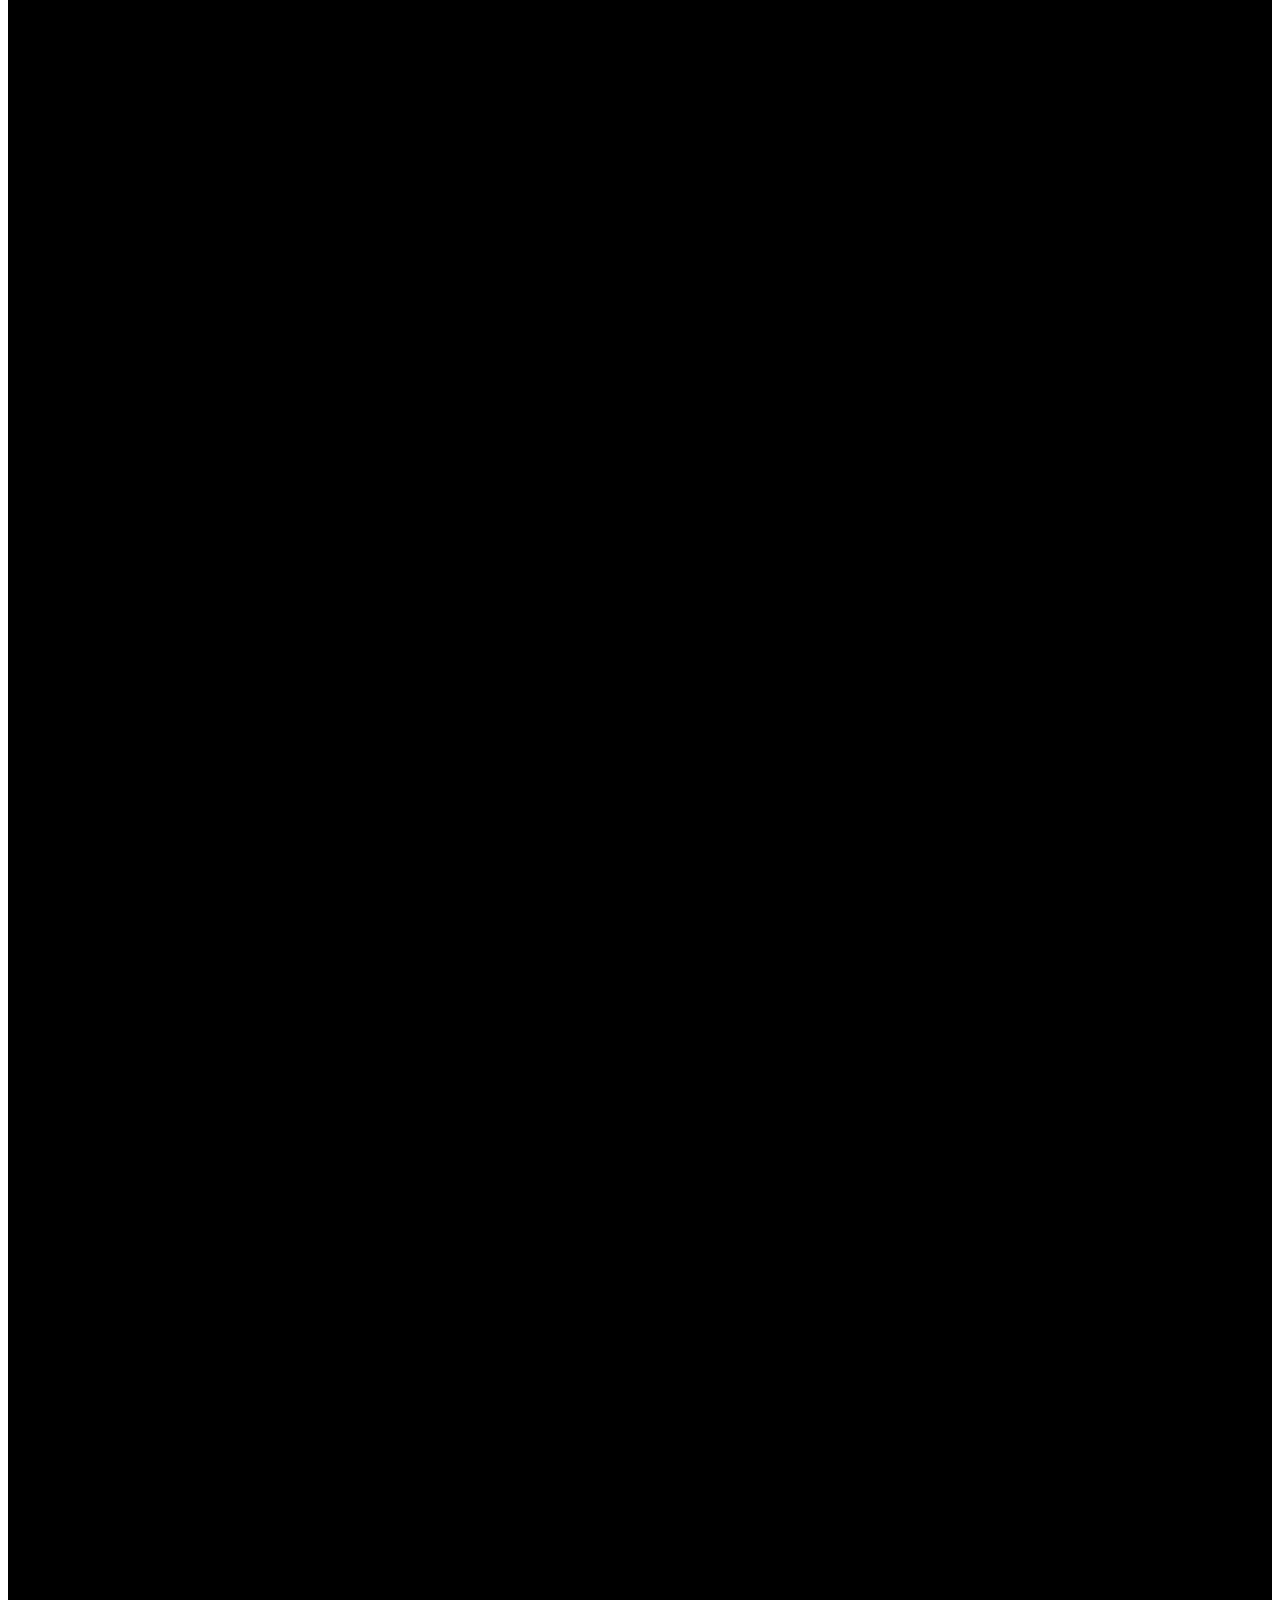
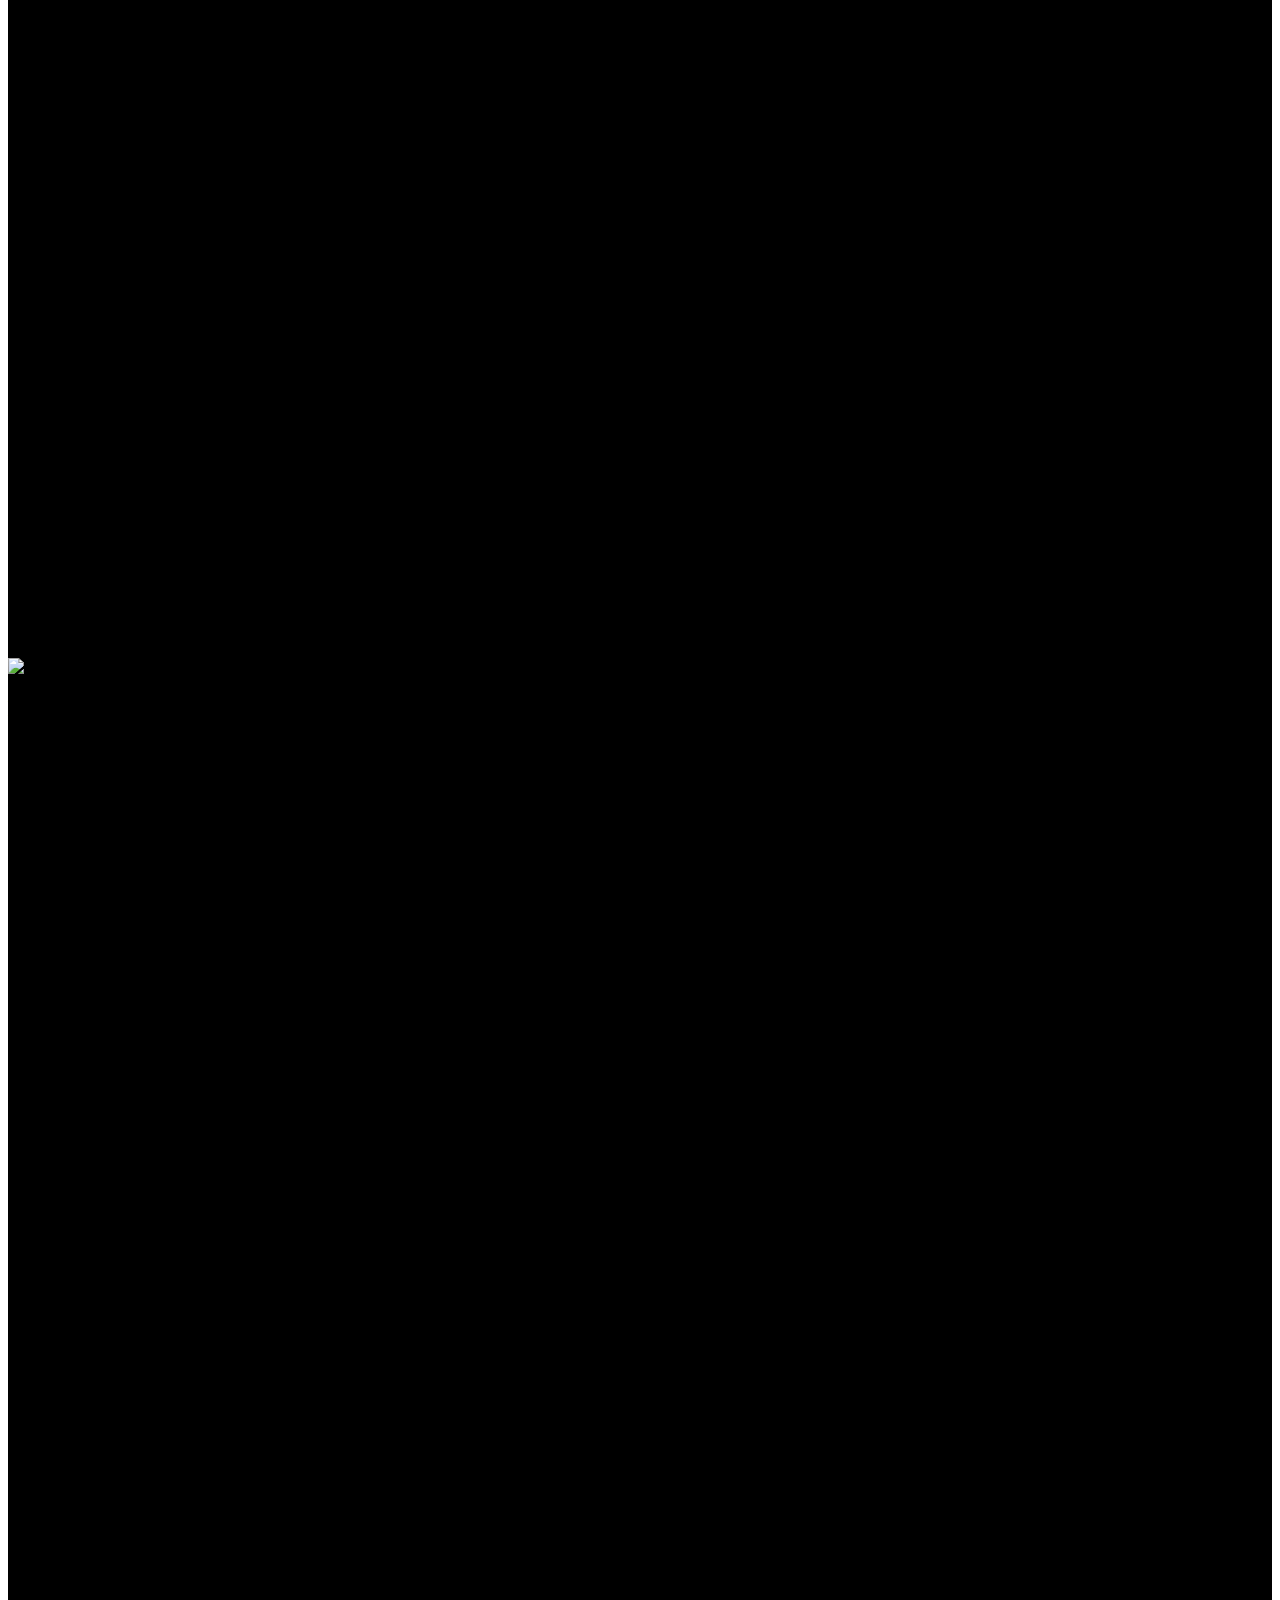
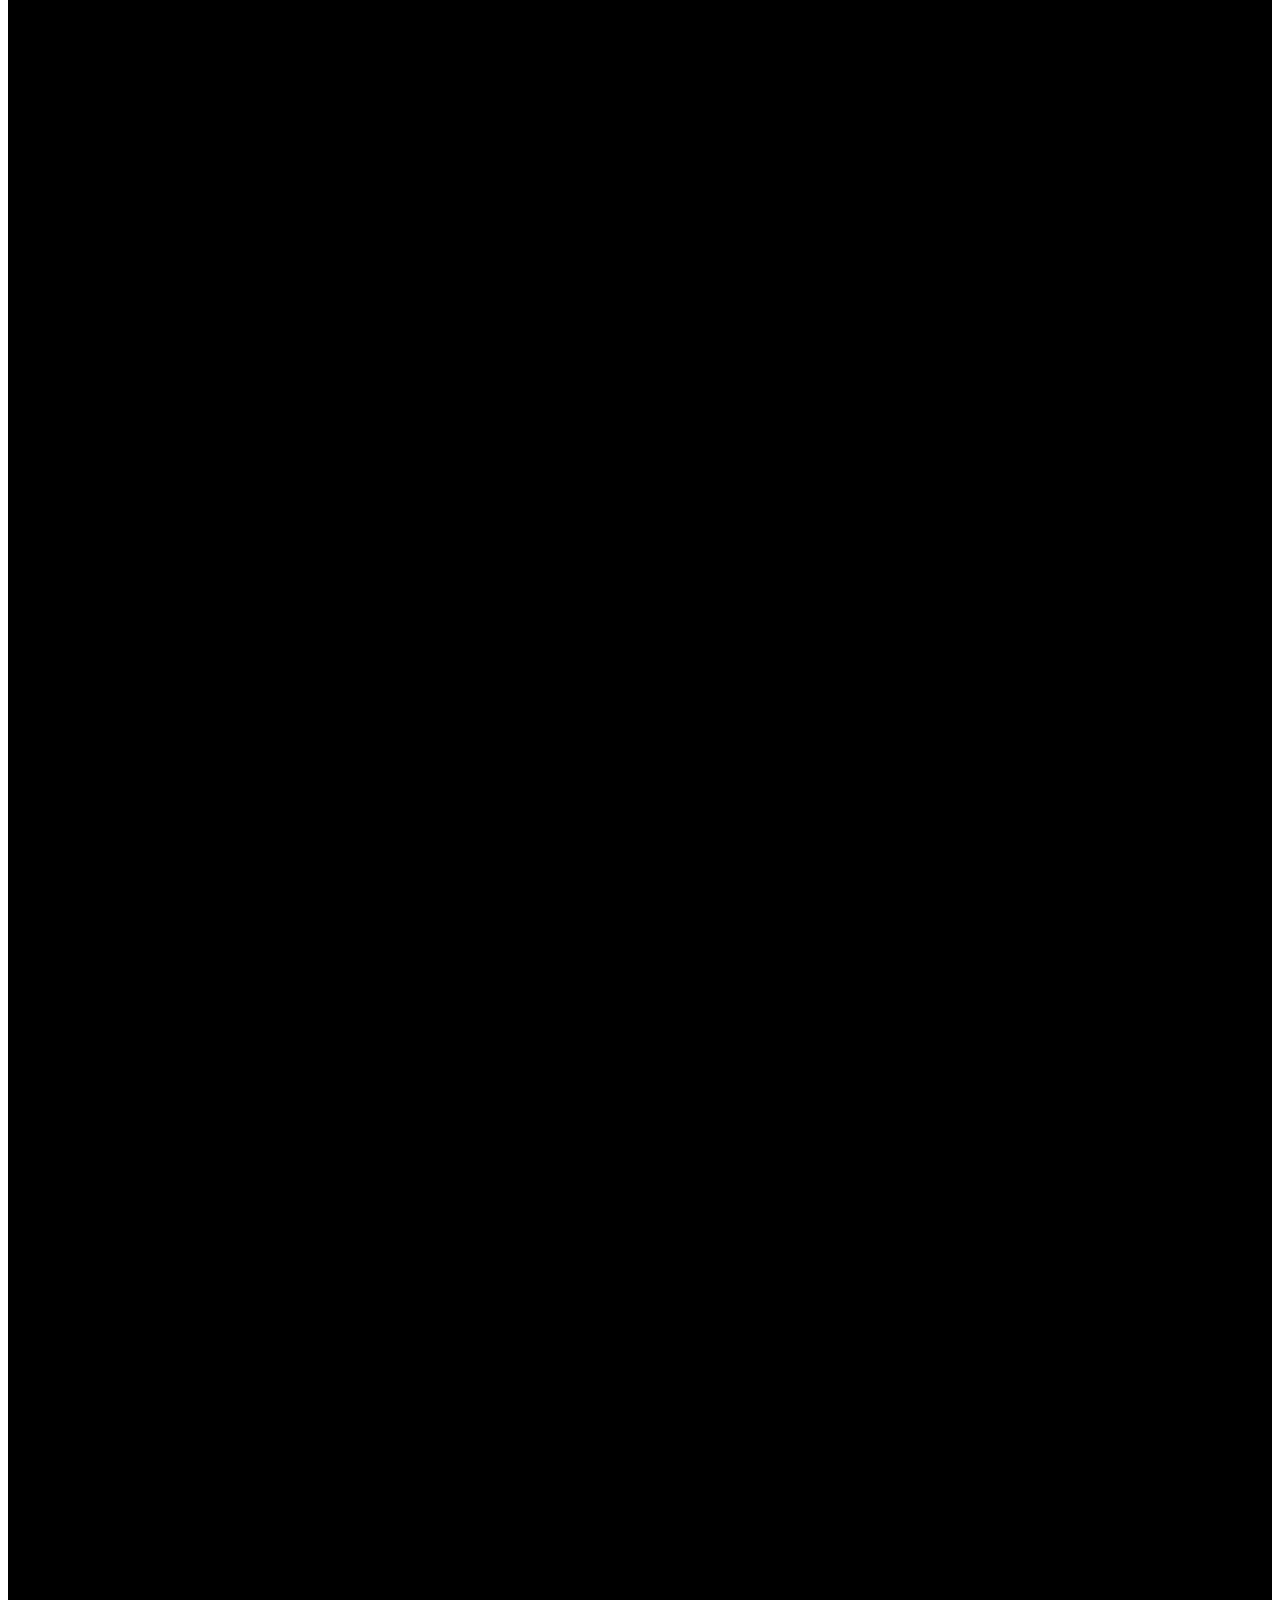
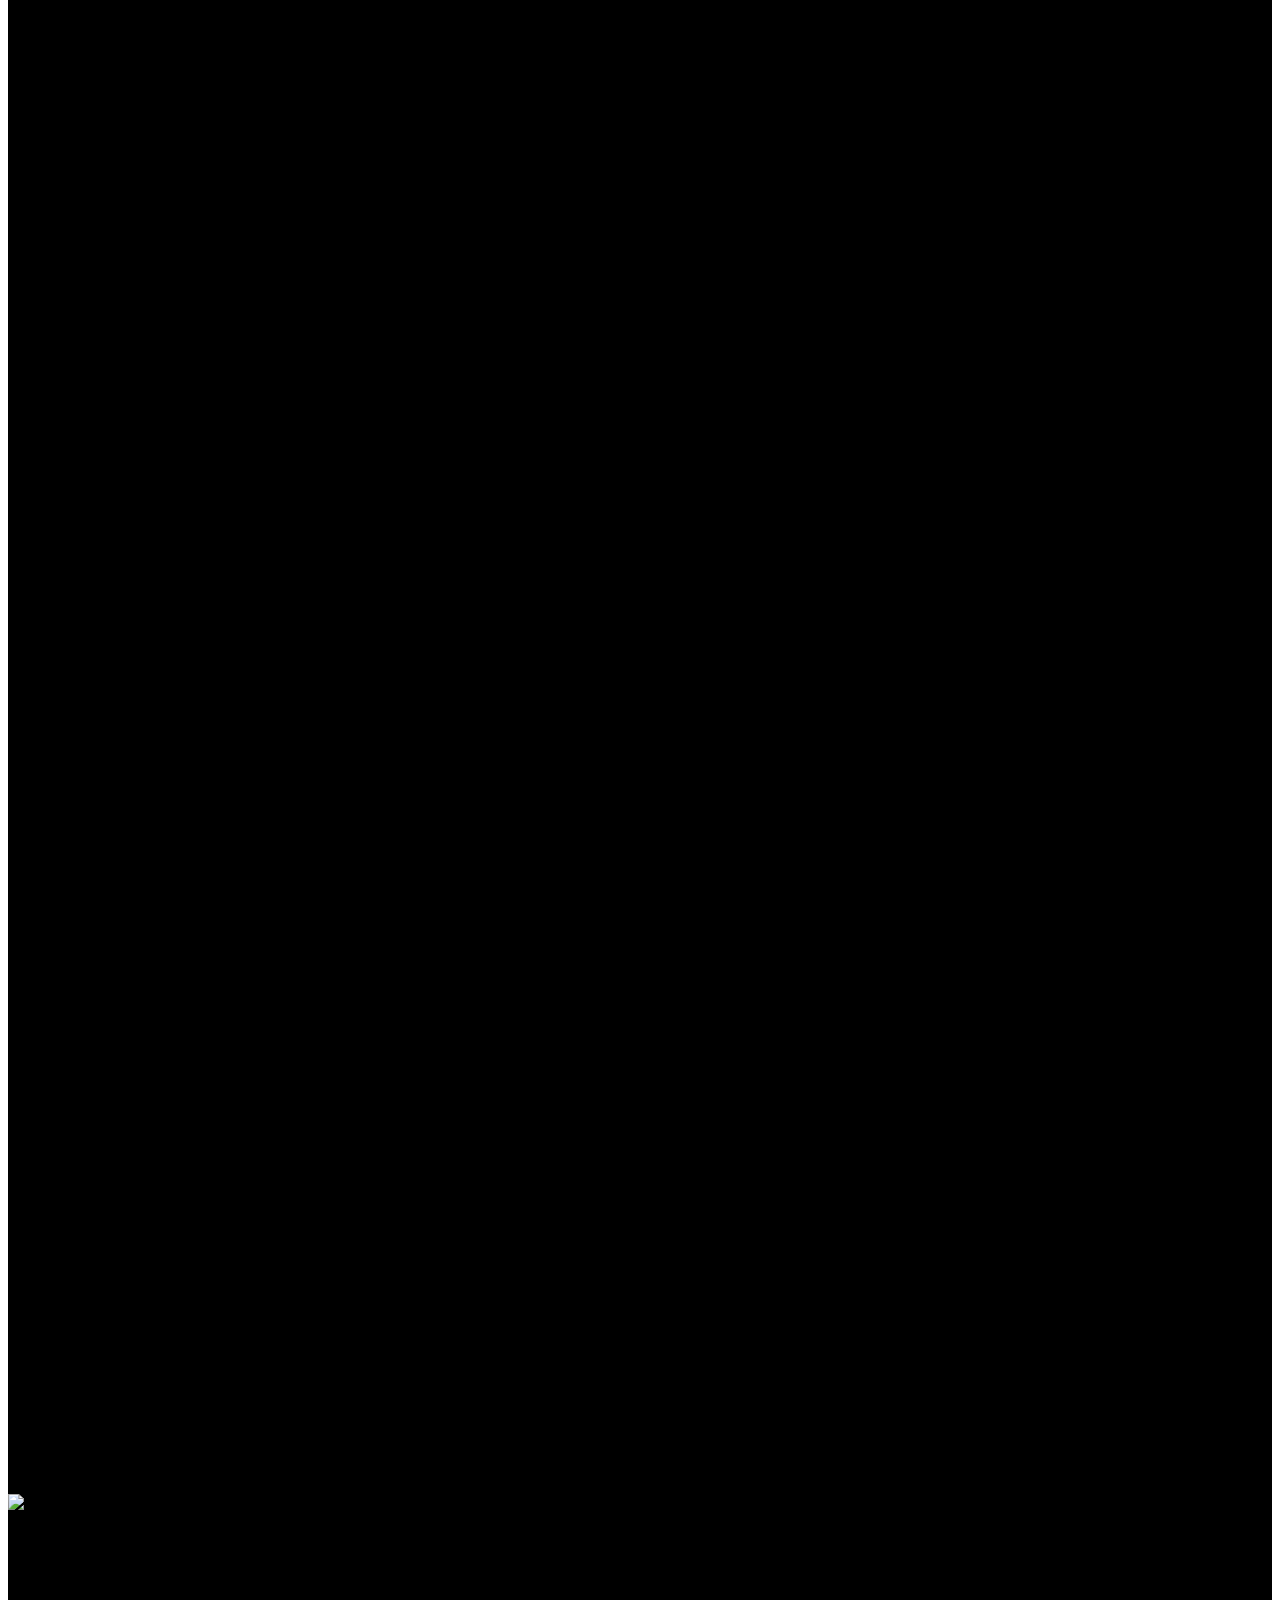
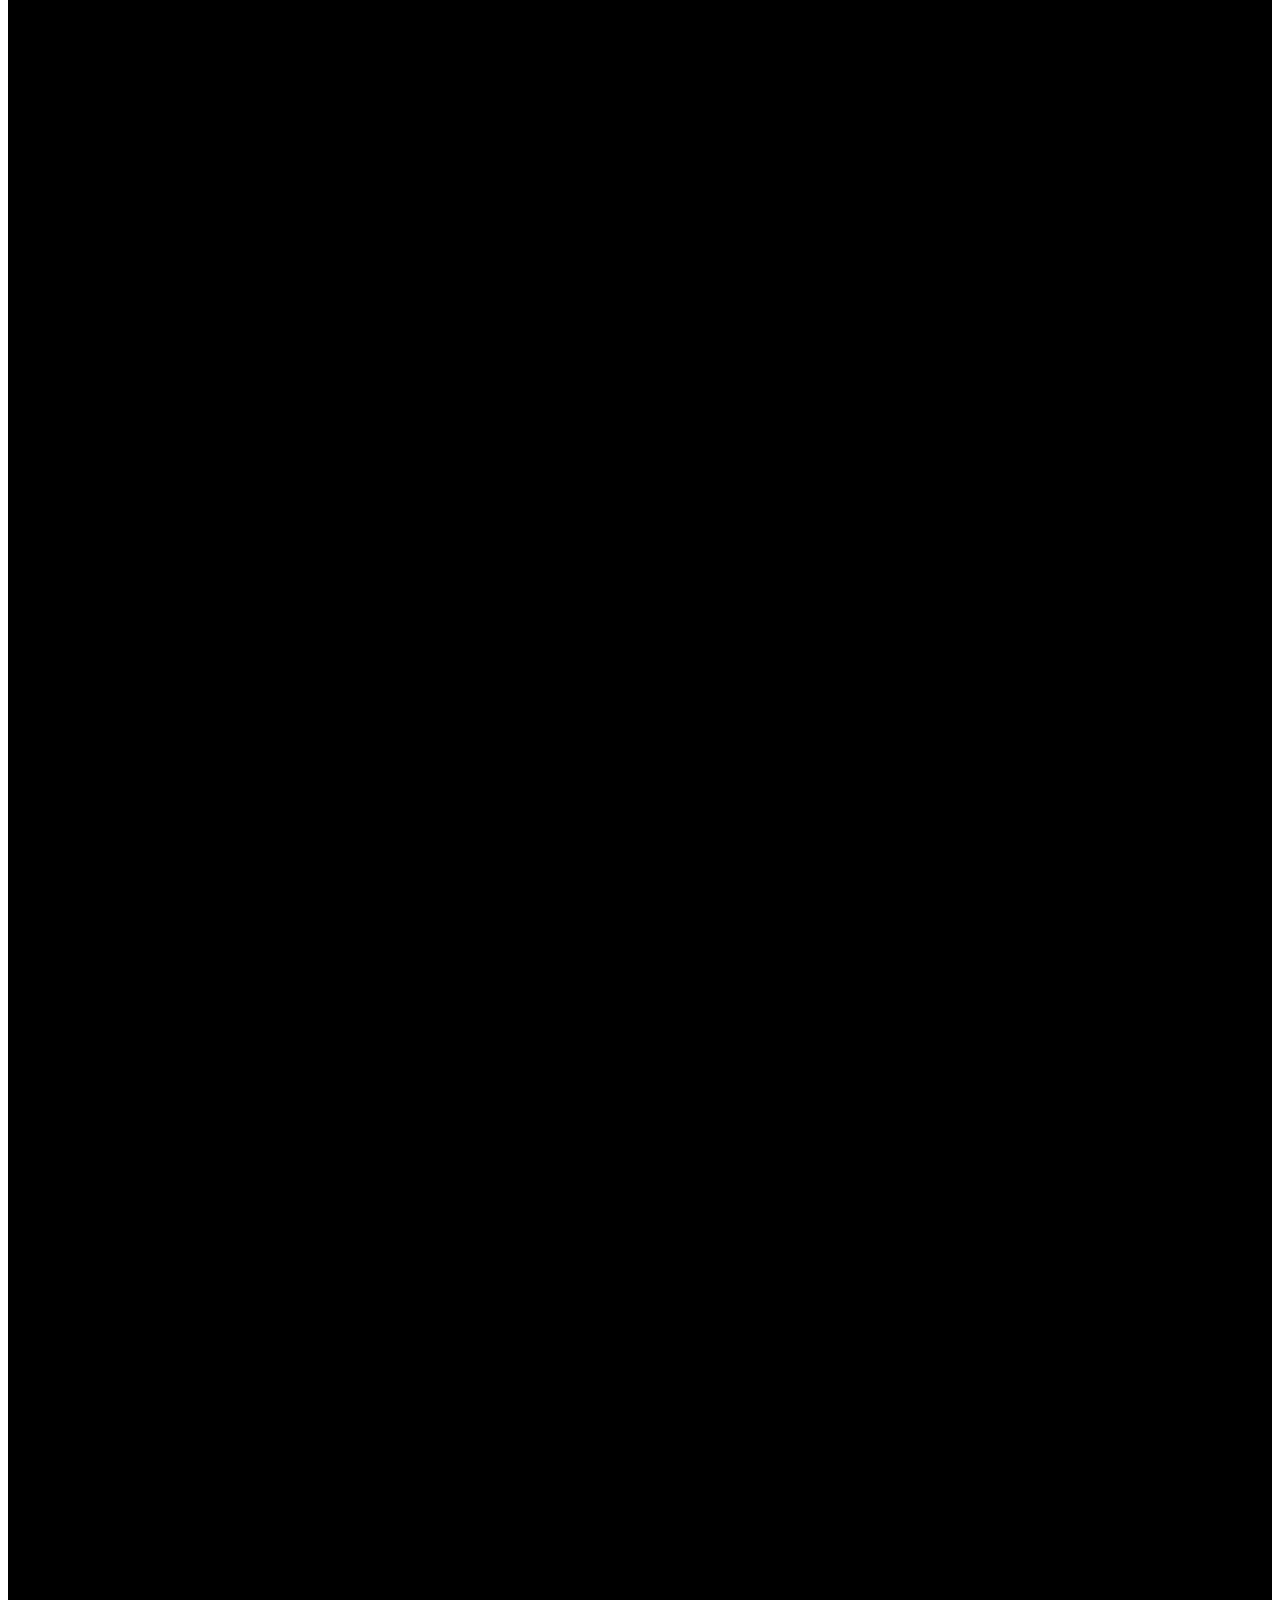
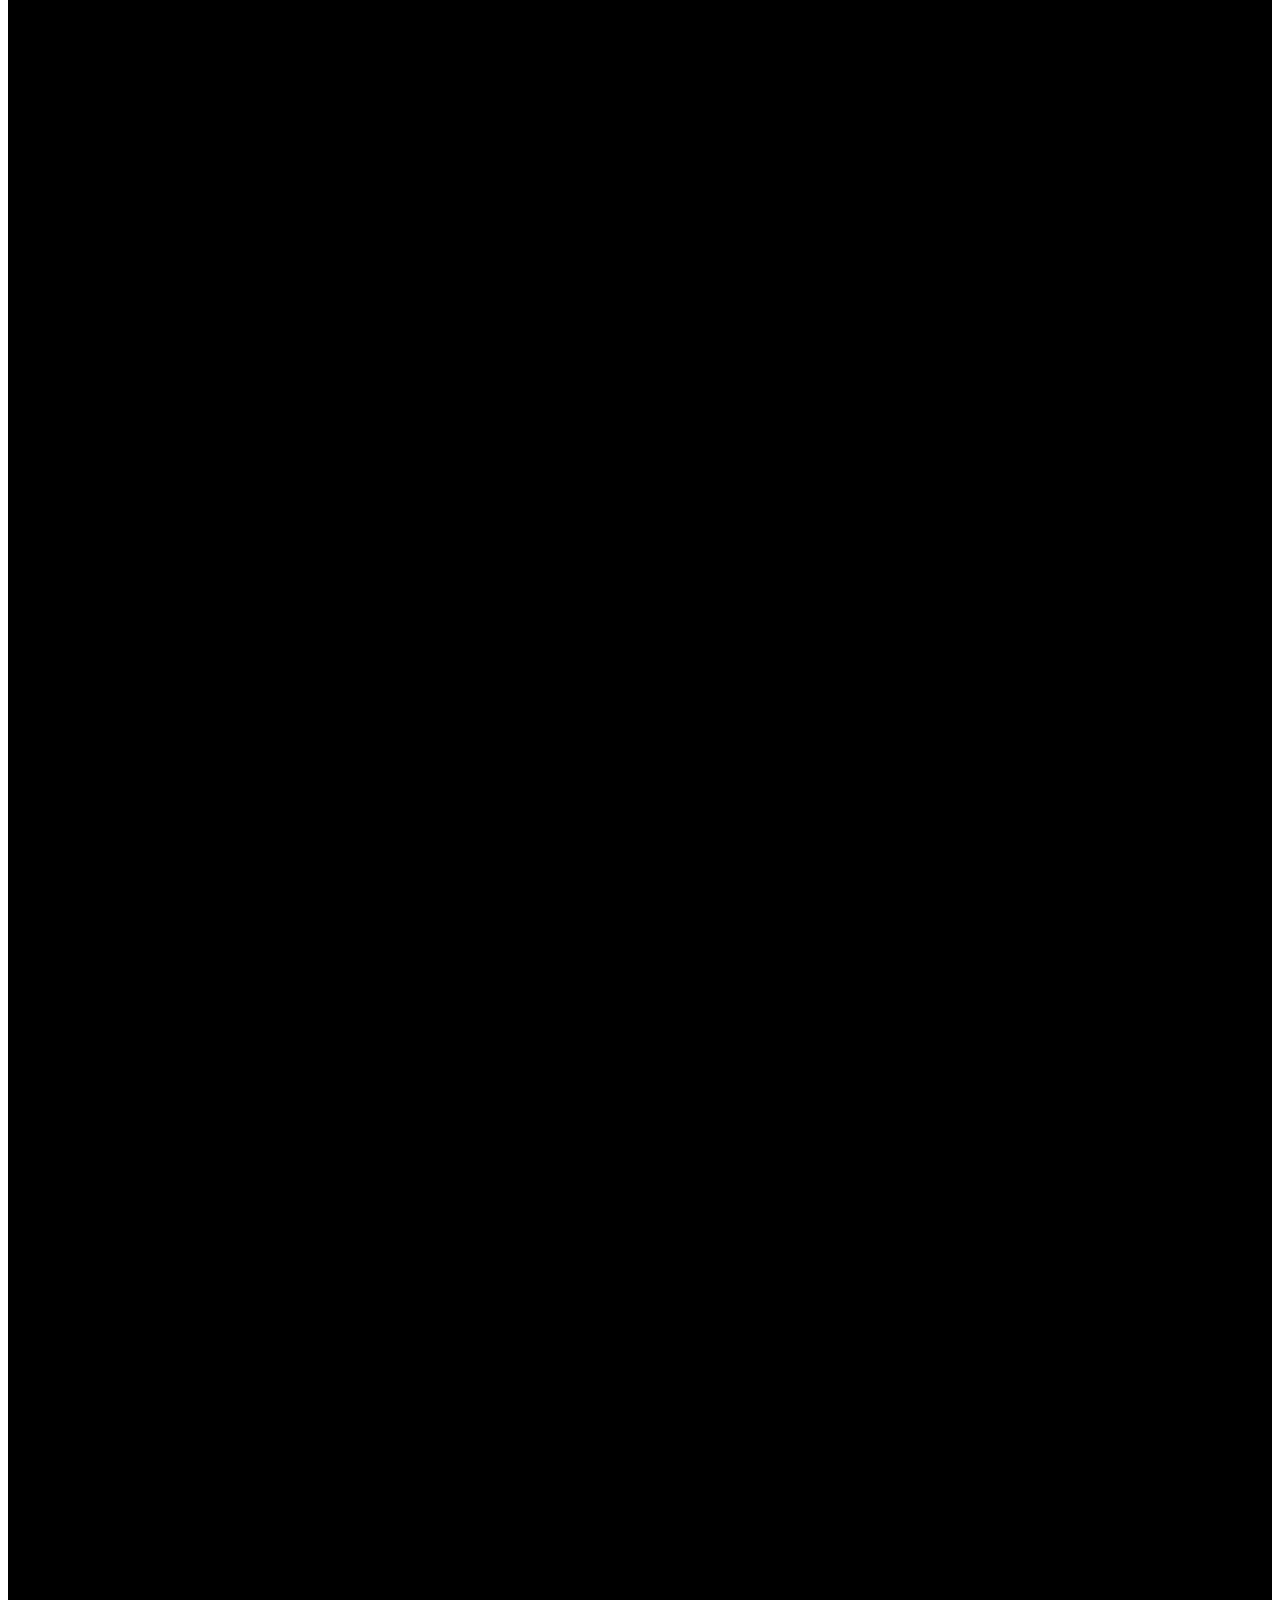
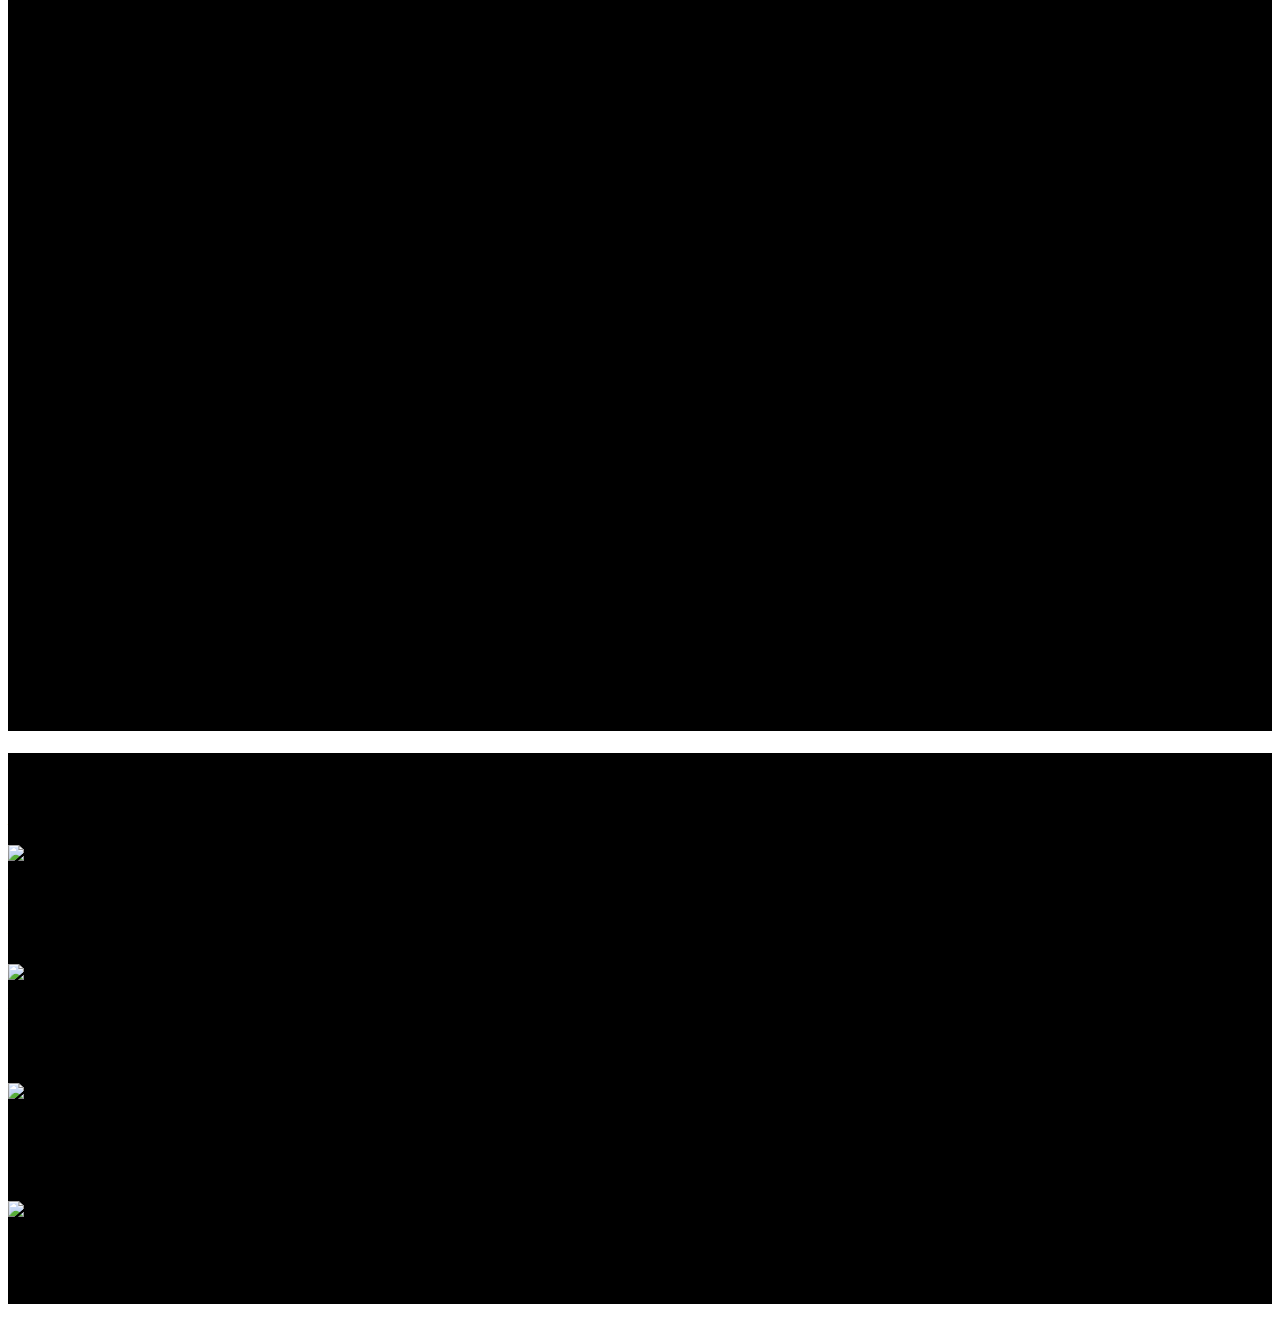
==== commit 0ee28fb8: "index.html" ====
--- a/index.html
+++ b/index.html
@@ -8,8 +8,11 @@
     <link rel="stylesheet" href="style.css">
     <script src="https://cdn.jsdelivr.net/npm/@tailwindcss/browser@4"></script>
     <link rel="shortcut icon" href="jeenee.jpg" type="image/x-icon">
+    
 </head>
 <body>
+  <script> window.chtlConfig = { chatbotId: "5226662649" } </script>
+<script async data-id="5226662649" id="chatling-embed-script" type="text/javascript" src="https://chatling.ai/js/embed.js"></script>
 <!-- start of hader -->
     <header class="text-gray-400 bg-gray-900 body-font bgblack" >
   <div class="container mx-auto flex flex-wrap p-5 flex-col md:flex-row items-center">
@@ -17,15 +20,16 @@
       <!-- <img src="jeenee.jpg" alt="logo" class="w-10 h-10 rounded-full"> -->
       <span class="ml-3 text-xl" id="logname">Jeenee</span>
     </a>
-    <nav class="md:ml-auto flex flex-wrap items-center text-base justify-center">
-      <a class="mr-5 hover:text-white">Home</a>
-      <a class="mr-5 hover:text-white">Courses</a>
+    <nav class="md:ml-auto flex flex-wrap items-center text-base justify-center" id="nav">
+      <a class="mr-5 hover:text-white" href="index.html">Home</a>
+      <a class="mr-5 hover:text-white" href="#courses">Courses</a>
       <a class="mr-5 hover:text-white">Jeenee Land</a>
-      <a class="mr-5 hover:text-white">Contact us</a>
+      <a class="mr-5 hover:text-white" href="https://wa.me/919064733318">Contact us</a>
     </nav>
   </div>
 </header>
     <!-- end of header -->
+
     <!-- start of hero section -->
 <section class="text-gray-400 bg-gray-900 body-font bgblack" >
   <div class="container mx-auto flex px-5 py-24 md:flex-row flex-col items-center">
@@ -38,16 +42,20 @@
       </h1>
       <p class="mb-8 leading-relaxed">Jeenee-The School for Gen-Z ! Smart, interactive, and future-ready online coaching for JEE, NEET, and board exams—because learning should evolve with you!  🚀 🧞‍♂️</p>
       <div class="flex justify-center">
-        <button class="inline-flex text-white bg-yellow-500 border-0 py-2 px-6 focus:outline-none hover:bg-yellow-600 rounded text-lg" id="dclass">Demo Class</button>
-        <button class="ml-4 inline-flex text-white bg-gray-700 border-0 py-2 px-6 focus:outline-none hover:bg-gray-800 hover:text-white rounded text-lg">Call</button>
+        <a href="https://youtu.be/9BEe3i6dHTM?si=L3UlhLalFzLsXnJ_"><button class="inline-flex text-white bg-yellow-500 border-0 py-2 px-6 focus:outline-none hover:bg-yellow-600 rounded text-lg" id="dclass">Download app</button></a>
+        <a href="tel:+919064733318"></a><button class="ml-4 inline-flex text-white bg-gray-700 border-0 py-2 px-6 focus:outline-none hover:bg-gray-800 hover:text-white rounded text-lg">Call</button>
       </div>
     </div>
   </div>
 </section>
     <!-- end of hero section -->
+
+
+
   <!-- start of courses section -->
-  <section class="text-gray-400 bg-gray-900 body-font bgblack">
-  <a href="index2.html"><div class="container px-5 py-24 mx-auto">
+  <section class="text-gray-400 bg-gray-900 body-font bgblack" id="courses" >
+<!-- 1st -->
+    <a href="index2.html"><div class="container px-5 py-24 mx-auto">
     <div class="flex flex-wrap -m-4">
       <div class="p-4 md:w-1/3">
         <div class="h-full border-2 border-gray-800 rounded-lg overflow-hidden">
@@ -78,6 +86,8 @@
           </div>
         </div>
       </div></a>
+
+<!-- 2nd -->
       <div class="p-4 md:w-1/3">
         <div class="h-full border-2 border-gray-800 rounded-lg overflow-hidden">
           <img class="lg:h-48 md:h-36 w-full object-cover object-center" src="https://scontent.fccu3-1.fna.fbcdn.net/v/t39.30808-6/486168688_122093171072831501_833788091576006416_n.jpg?_nc_cat=103&ccb=1-7&_nc_sid=127cfc&_nc_ohc=T_pcOoSihGAQ7kNvgHFuE8s&_nc_oc=AdkmYA2v-w-xuQd2DP5k_8XObExBidZU2H4_0H8KBctUCSYG0iM7tyrLz0uW9xF0pMY&_nc_zt=23&_nc_ht=scontent.fccu3-1.fna&_nc_gid=bbqsrmQMILXo0lMpjsZrrA&oh=00_AYFIxlP41RSiDUuKqTUUVVUvuniRLWhZzjv1QwitT8o9Pg&oe=67EAB52A" alt="blog">
@@ -107,6 +117,8 @@
           </div>
         </div>
       </div>
+
+<!-- 3rd -->
       <div class="p-4 md:w-1/3">
         <div class="h-full border-2 border-gray-800 rounded-lg overflow-hidden">
           <img class="lg:h-48 md:h-36 w-full object-cover object-center" src="https://scontent.fccu3-1.fna.fbcdn.net/v/t39.30808-6/486710415_122093171078831501_2763475804642889018_n.jpg?_nc_cat=102&ccb=1-7&_nc_sid=127cfc&_nc_ohc=nfyPpEL1DD0Q7kNvgGb372U&_nc_oc=AdltTs_Ap_uOWg_s-KFr5SwT4wddxy-d-SudPt03mLJ0a6iy4ZFrx_Uw4pLJeJPfHQQ&_nc_zt=23&_nc_ht=scontent.fccu3-1.fna&_nc_gid=HLuUS3g7EsPJP-_0Ab0vFw&oh=00_AYHF5srQjt2X9n64Z96_Xdg1l19LbFO5xtgMt3zZCoGPOw&oe=67EAC994" alt="blog">
@@ -136,18 +148,27 @@
           </div>
         </div>
       </div>
+<!-- 4th -->
+
+
+<!-- add befor  -->
     </div>
   </div>
 </section>
   <!-- end of courses section -->
+
+
+
   <!-- start of techers section -->
    <section class="text-gray-400 bg-gray-900 body-font bgblack">
   <div class="container px-5 py-24 mx-auto">
     <div class="flex flex-col text-center w-full mb-20">
-      <h1 class="sm:text-3xl text-2xl font-medium title-font mb-4 text-white">Our Team</h1>
-      <p class="lg:w-2/3 mx-auto leading-relaxed text-base">Whatever cardigan tote bag tumblr hexagon brooklyn asymmetrical gentrify, subway tile poke farm-to-table. Franzen you probably haven't heard of them.</p>
+      <h1 class="sm:text-3xl text-2xl font-medium title-font mb-4 text-white">Jeenee Team</h1>
+      <p class="lg:w-2/3 mx-auto leading-relaxed text-base">A dynamic team of top educators and mentors, dedicated to making JEE, NEET, and board prep smarter, easier, and future-ready!</p>
     </div>
     <div class="flex flex-wrap -m-2">
+
+<!-- 1st -->
       <div class="p-2 lg:w-1/3 md:w-1/2 w-full">
         <div class="h-full flex items-center border-gray-800 border p-4 rounded-lg">
           <img alt="team" class="w-16 h-16 bg-gray-100 object-cover object-center flex-shrink-0 rounded-full mr-4" src="https://dummyimage.com/80x80">
@@ -157,6 +178,7 @@
           </div>
         </div>
       </div>
+<!-- 2nd -->
       <div class="p-2 lg:w-1/3 md:w-1/2 w-full">
         <div class="h-full flex items-center border-gray-800 border p-4 rounded-lg">
           <img alt="team" class="w-16 h-16 bg-gray-100 object-cover object-center flex-shrink-0 rounded-full mr-4" src="https://dummyimage.com/84x84">
@@ -166,6 +188,7 @@
           </div>
         </div>
       </div>
+<!-- 3rd  -->
       <div class="p-2 lg:w-1/3 md:w-1/2 w-full">
         <div class="h-full flex items-center border-gray-800 border p-4 rounded-lg">
           <img alt="team" class="w-16 h-16 bg-gray-100 object-cover object-center flex-shrink-0 rounded-full mr-4" src="https://dummyimage.com/88x88">
@@ -175,6 +198,7 @@
           </div>
         </div>
       </div>
+<!-- 4th -->
       <div class="p-2 lg:w-1/3 md:w-1/2 w-full">
         <div class="h-full flex items-center border-gray-800 border p-4 rounded-lg">
           <img alt="team" class="w-16 h-16 bg-gray-100 object-cover object-center flex-shrink-0 rounded-full mr-4" src="https://dummyimage.com/90x90">
@@ -184,53 +208,9 @@
           </div>
         </div>
       </div>
-      <div class="p-2 lg:w-1/3 md:w-1/2 w-full">
-        <div class="h-full flex items-center border-gray-800 border p-4 rounded-lg">
-          <img alt="team" class="w-16 h-16 bg-gray-100 object-cover object-center flex-shrink-0 rounded-full mr-4" src="https://dummyimage.com/94x94">
-          <div class="flex-grow">
-            <h2 class="text-white title-font font-medium">Martin Eden</h2>
-            <p class="text-gray-600">Software Engineer</p>
-          </div>
-        </div>
-      </div>
-      <div class="p-2 lg:w-1/3 md:w-1/2 w-full">
-        <div class="h-full flex items-center border-gray-800 border p-4 rounded-lg">
-          <img alt="team" class="w-16 h-16 bg-gray-100 object-cover object-center flex-shrink-0 rounded-full mr-4" src="https://dummyimage.com/98x98">
-          <div class="flex-grow">
-            <h2 class="text-white title-font font-medium">Boris Kitua</h2>
-            <p class="text-gray-600">UX Researcher</p>
-          </div>
-        </div>
-      </div>
-      <div class="p-2 lg:w-1/3 md:w-1/2 w-full">
-        <div class="h-full flex items-center border-gray-800 border p-4 rounded-lg">
-          <img alt="team" class="w-16 h-16 bg-gray-100 object-cover object-center flex-shrink-0 rounded-full mr-4" src="https://dummyimage.com/100x90">
-          <div class="flex-grow">
-            <h2 class="text-white title-font font-medium">Atticus Finch</h2>
-            <p class="text-gray-600">QA Engineer</p>
-          </div>
-        </div>
-      </div>
-      <div class="p-2 lg:w-1/3 md:w-1/2 w-full">
-        <div class="h-full flex items-center border-gray-800 border p-4 rounded-lg">
-          <img alt="team" class="w-16 h-16 bg-gray-100 object-cover object-center flex-shrink-0 rounded-full mr-4" src="https://dummyimage.com/104x94">
-          <div class="flex-grow">
-            <h2 class="text-white title-font font-medium">Alper Kamu</h2>
-            <p class="text-gray-600">System</p>
-          </div>
-        </div>
-      </div>
-      <div class="p-2 lg:w-1/3 md:w-1/2 w-full">
-        <div class="h-full flex items-center border-gray-800 border p-4 rounded-lg">
-          <img alt="team" class="w-16 h-16 bg-gray-100 object-cover object-center flex-shrink-0 rounded-full mr-4" src="https://dummyimage.com/108x98">
-          <div class="flex-grow">
-            <h2 class="text-white title-font font-medium">Rodrigo Monchi</h2>
-            <p class="text-gray-600">Product Manager</p>
-          </div>
-        </div>
-      </div>
-    </div>
-  </div>
+<!-- 5th  -->
+
+<!-- add before  -->
 </section>
   <!-- end of teachers section  -->
   
--- a/style.css
+++ b/style.css
@@ -1,3 +1,6 @@
+#logname{
+    font-size: 30px;
+}
 .bgblack{
     background-color: black;
 }
@@ -6,4 +9,8 @@
 }
 #ht{
     font-size: 40px;
-}+}
+#dclass{
+    font-weight: 700;
+    background-color: #fbbb25;
+}
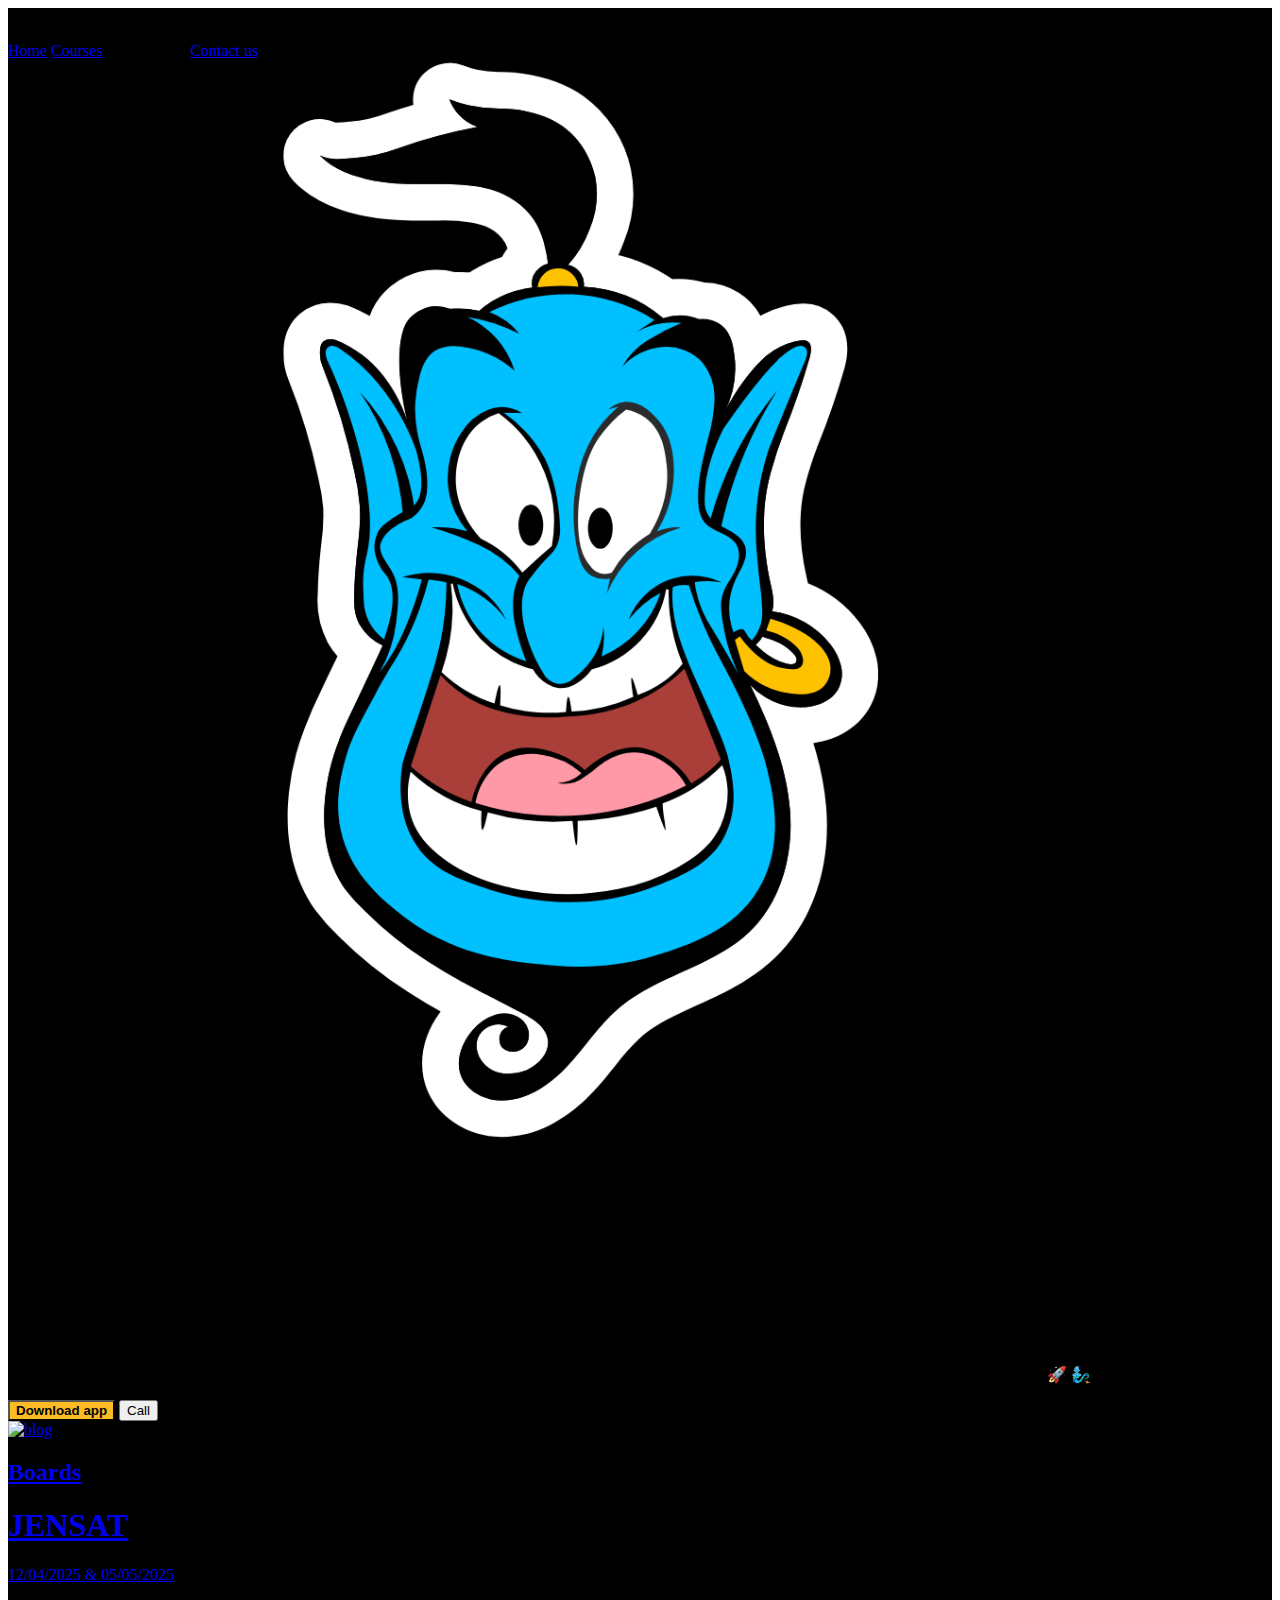
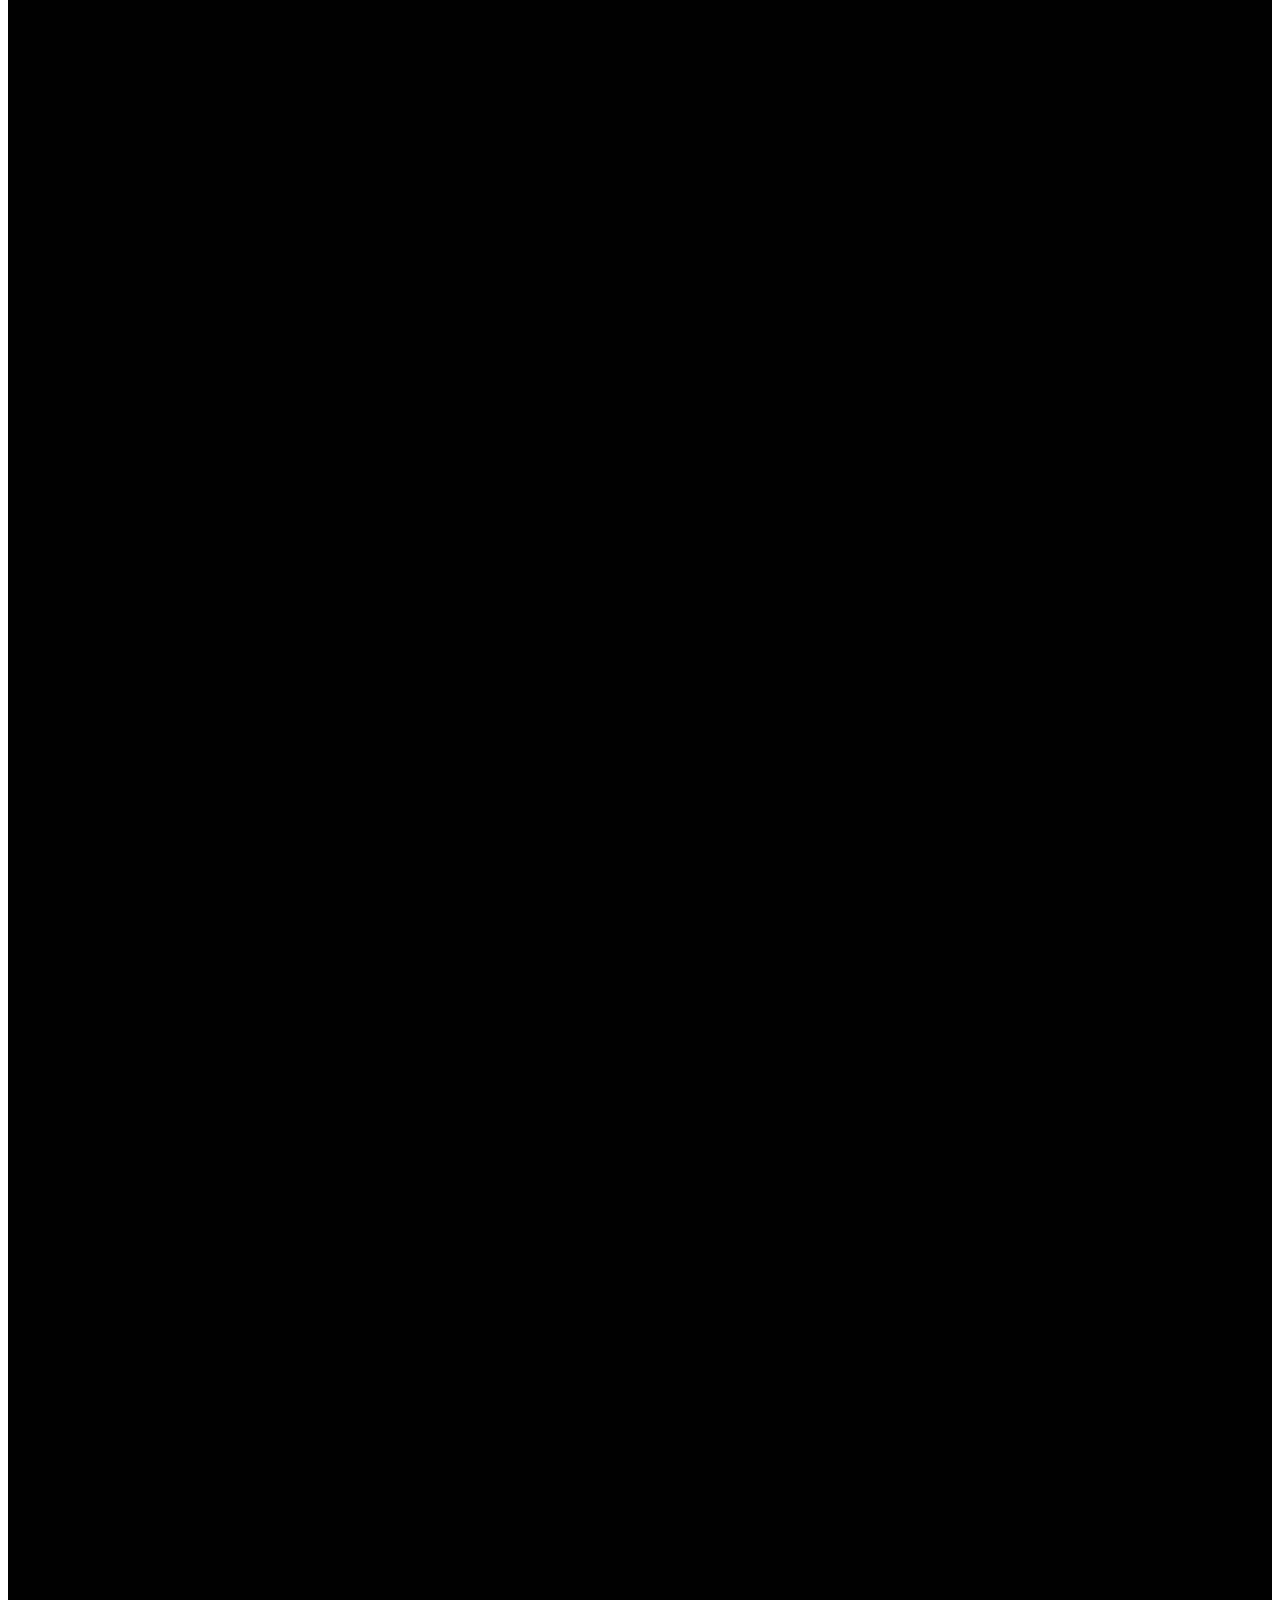
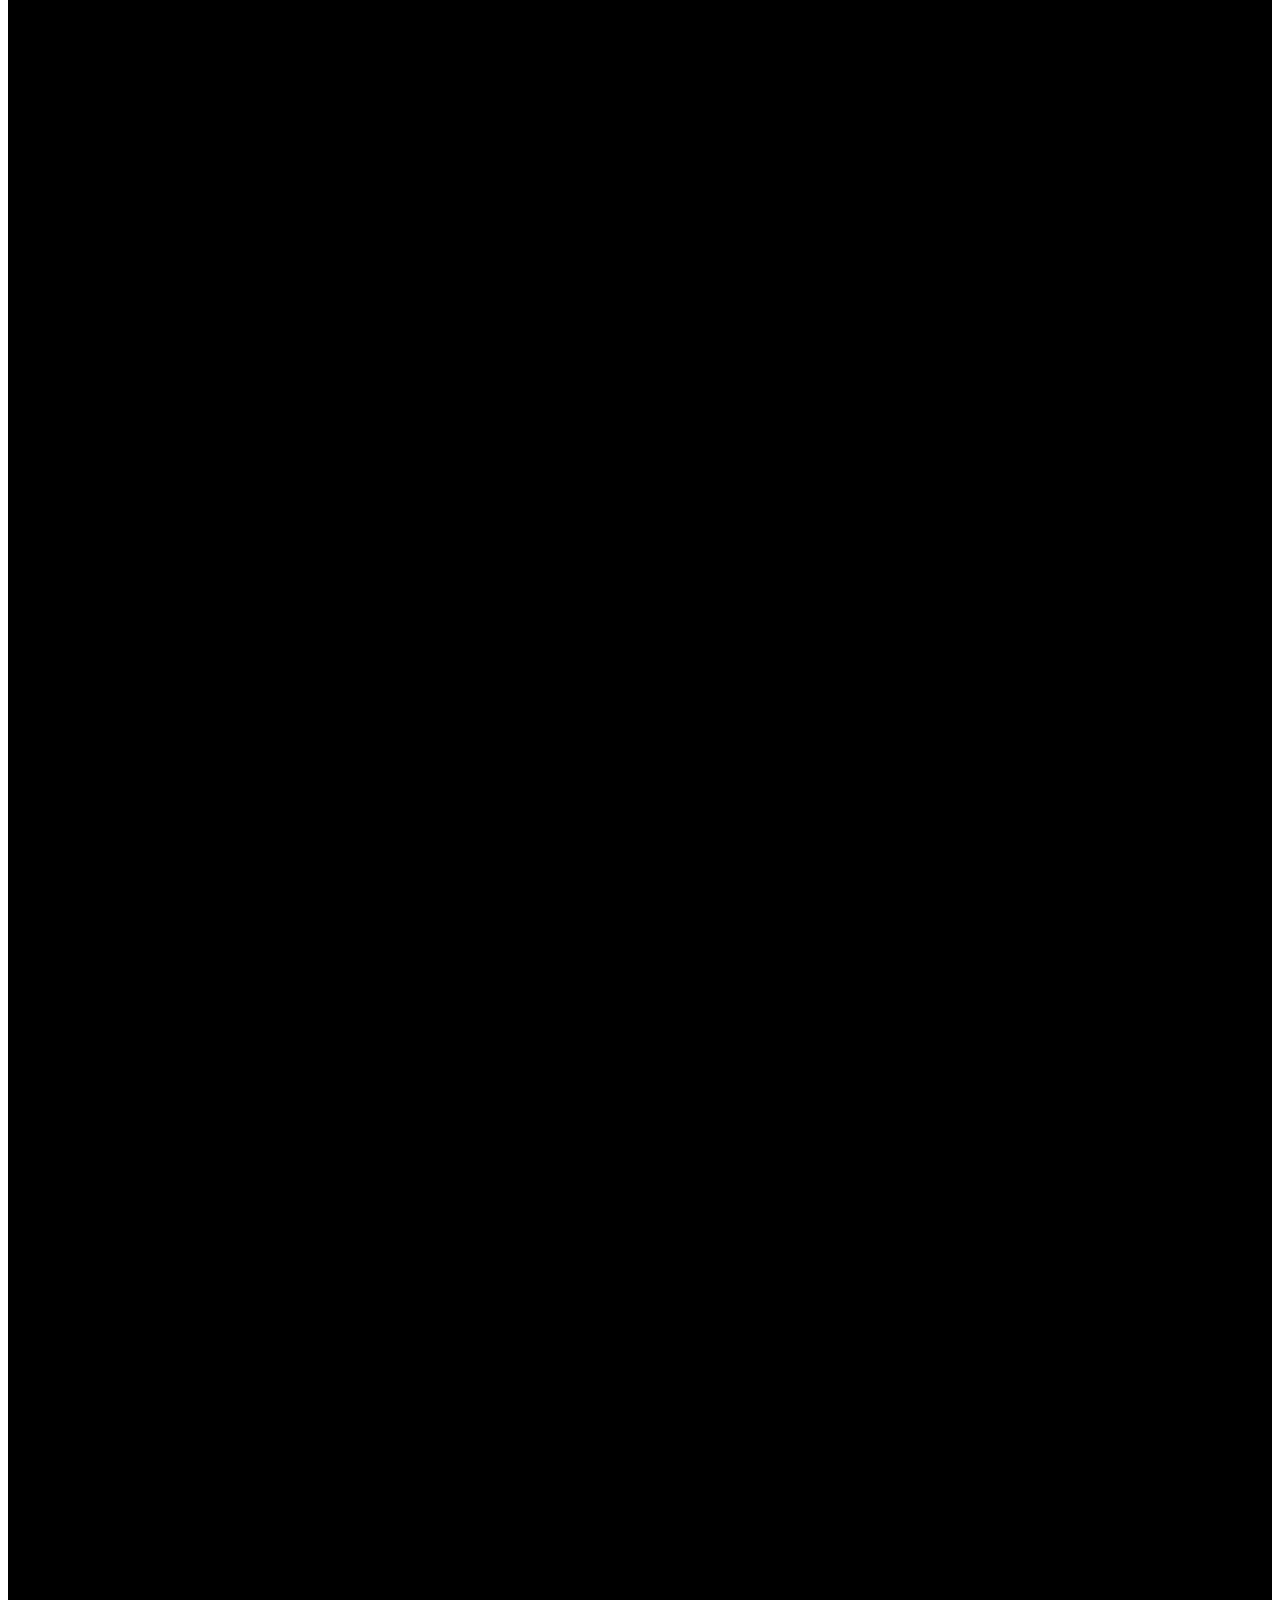
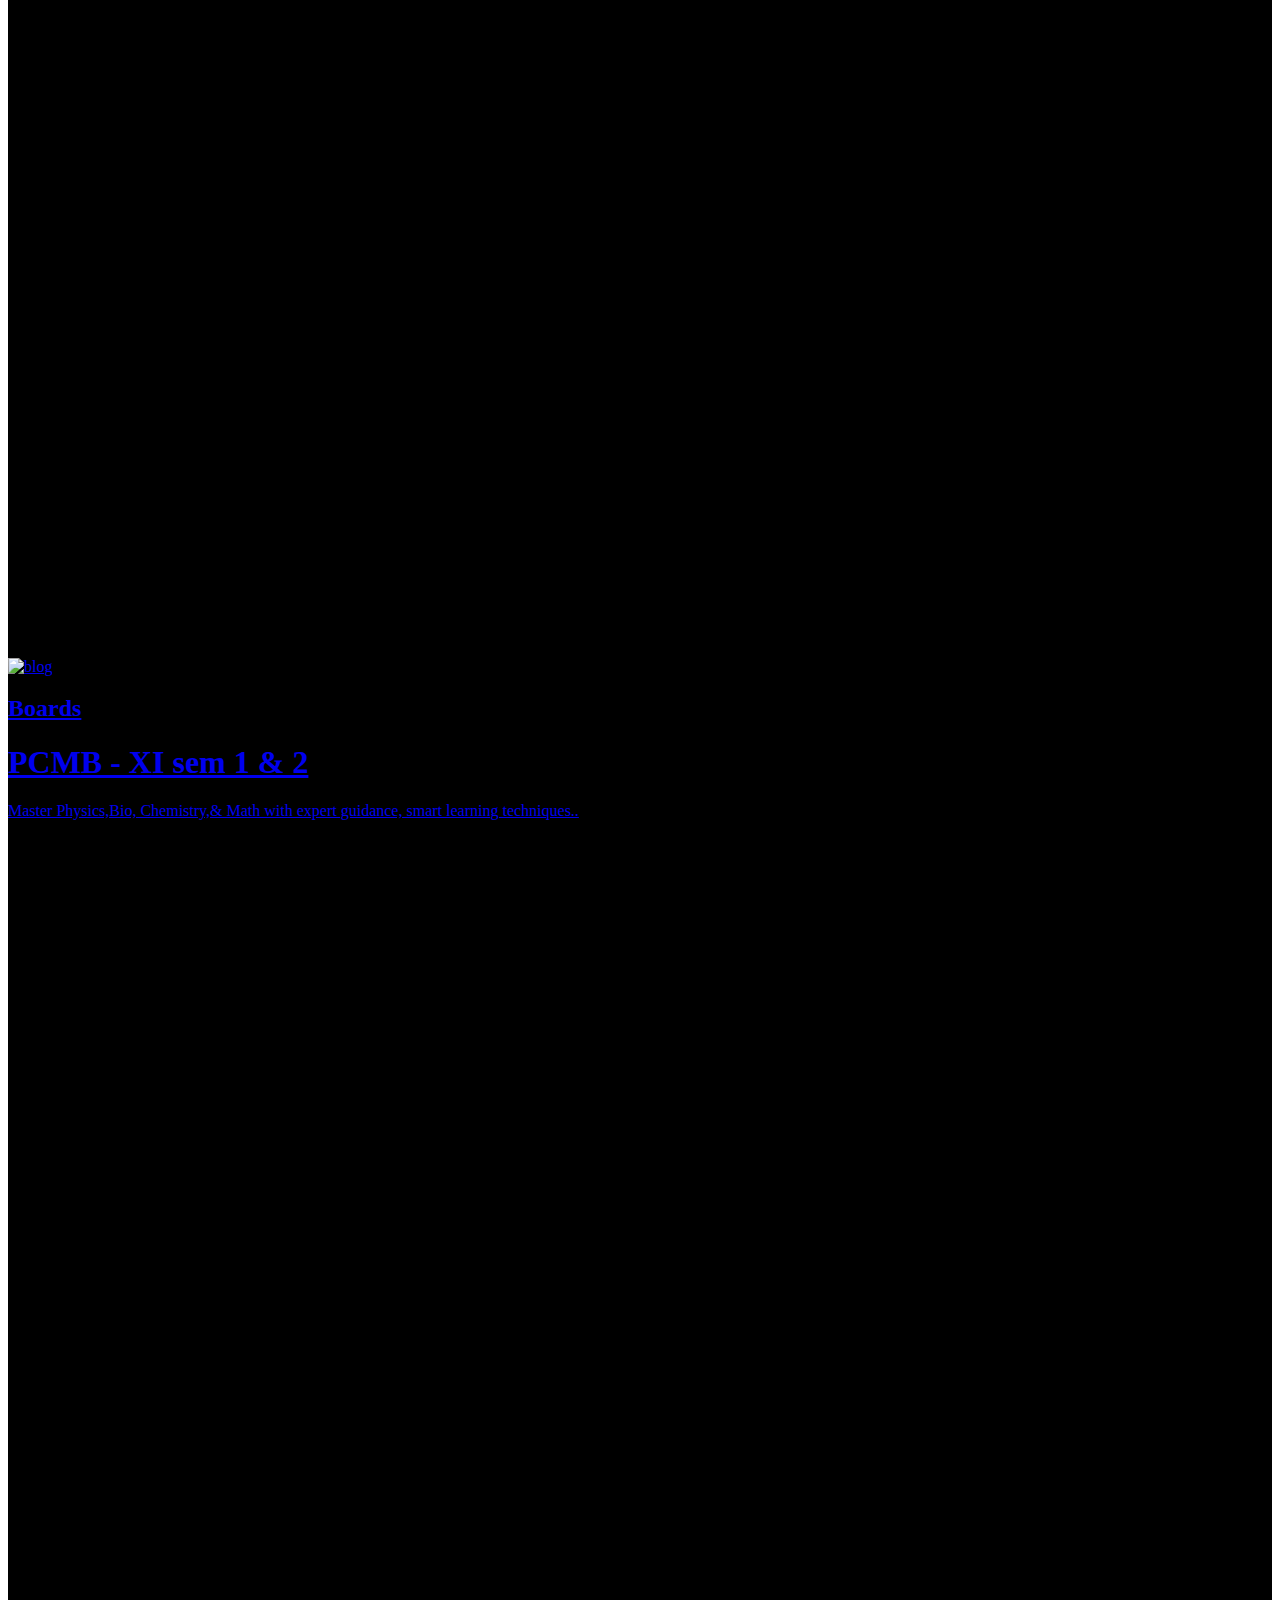
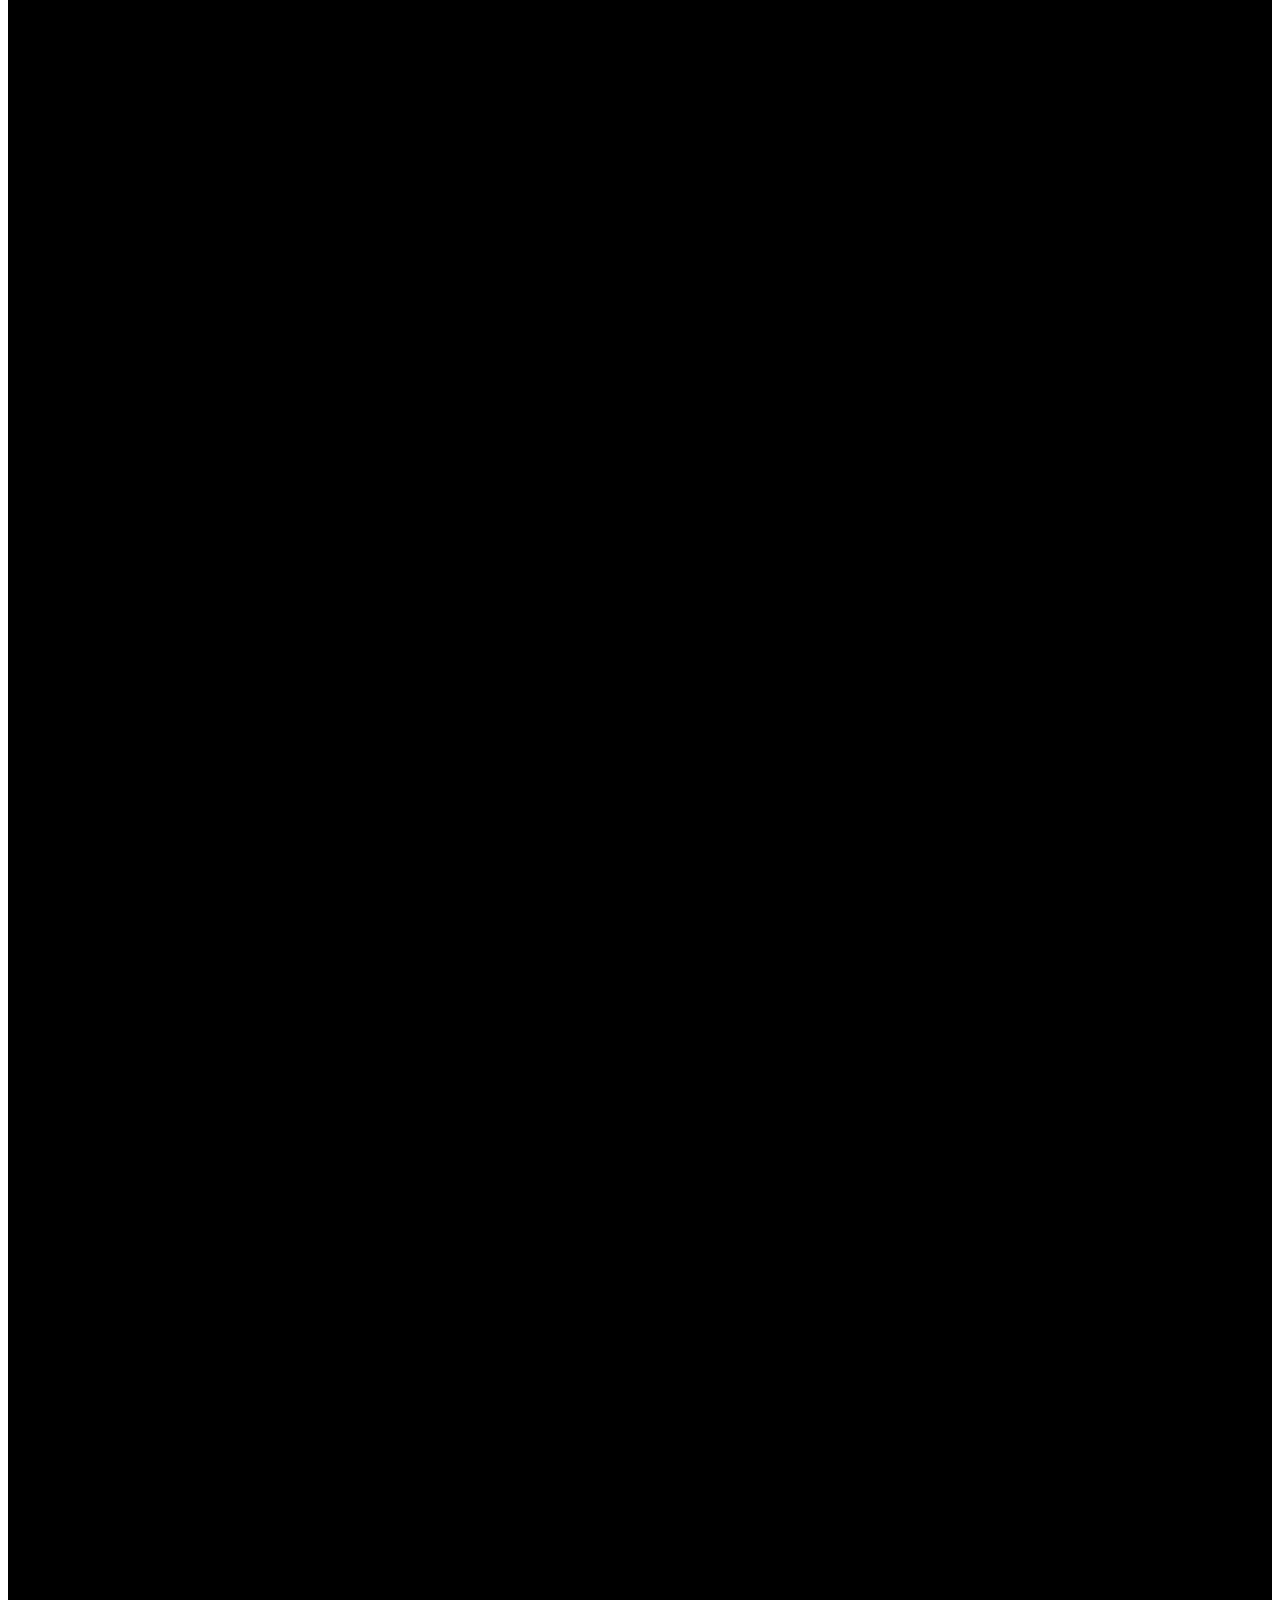
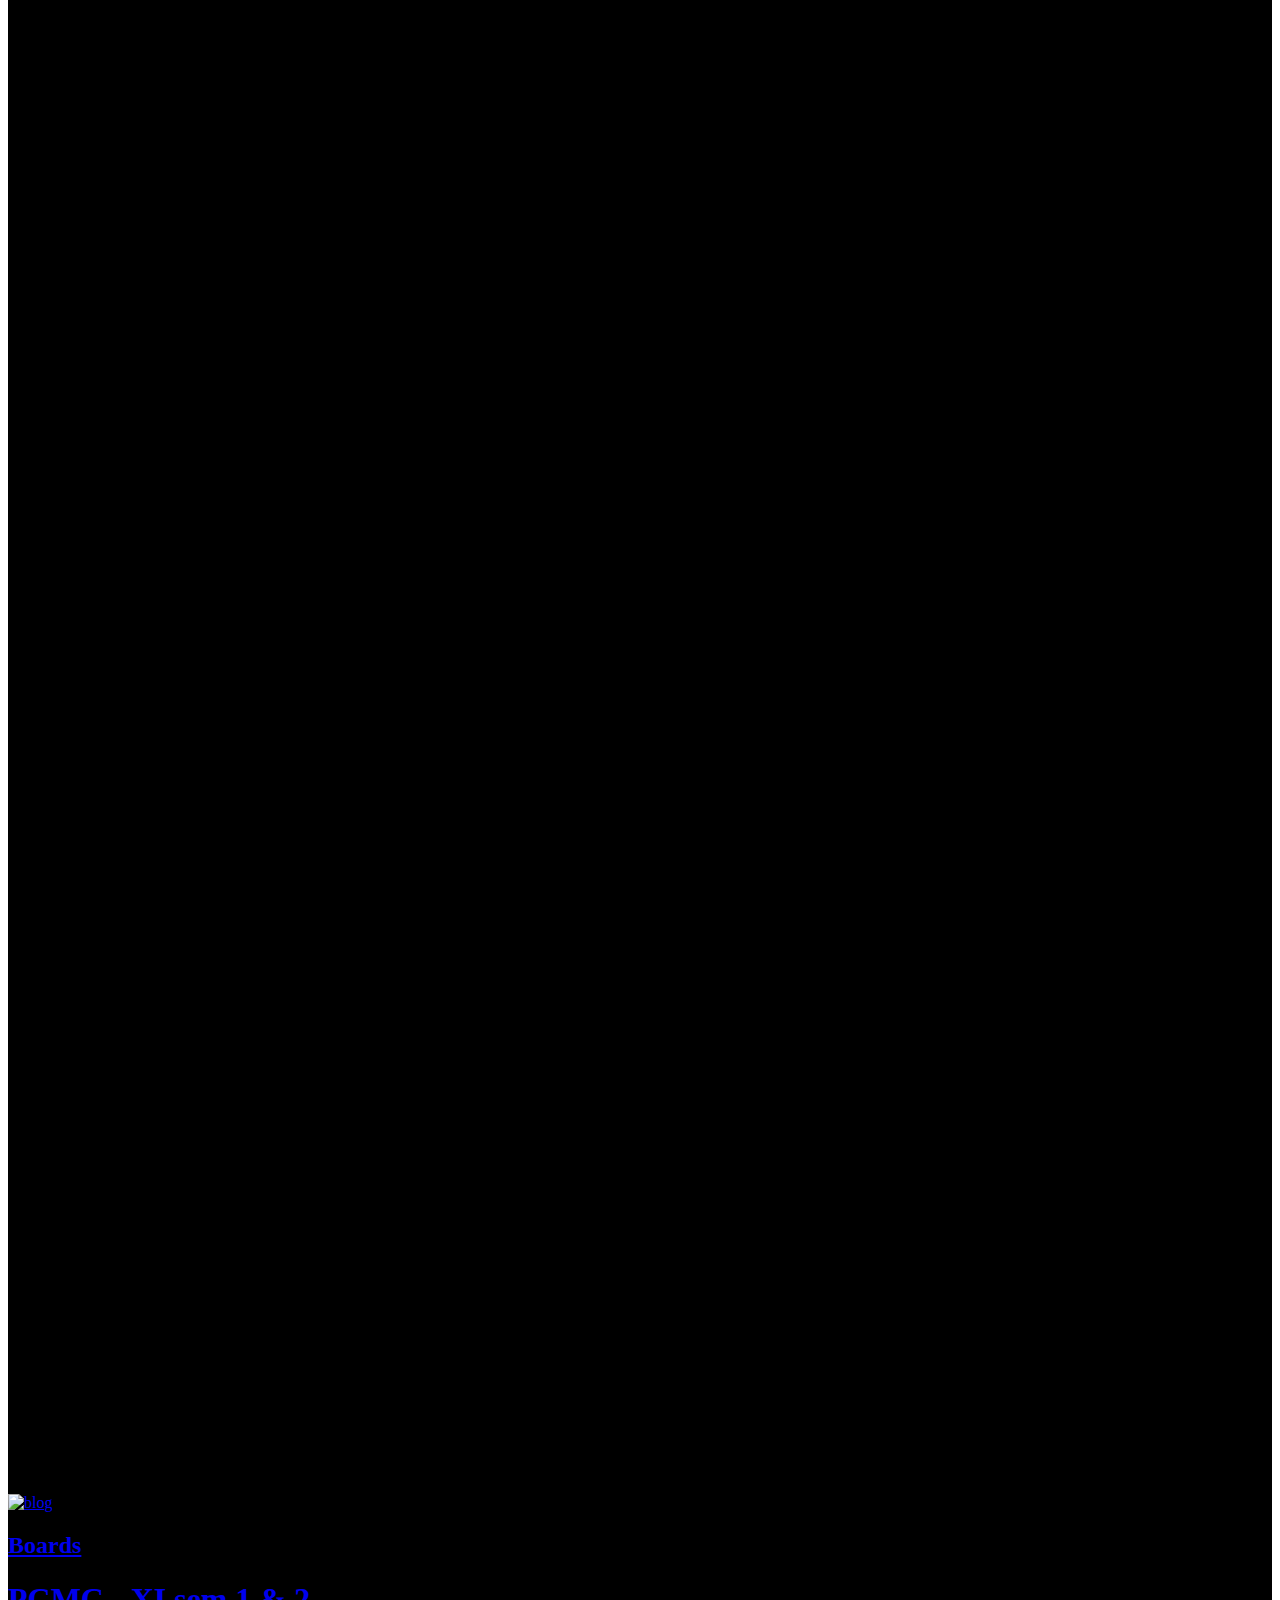
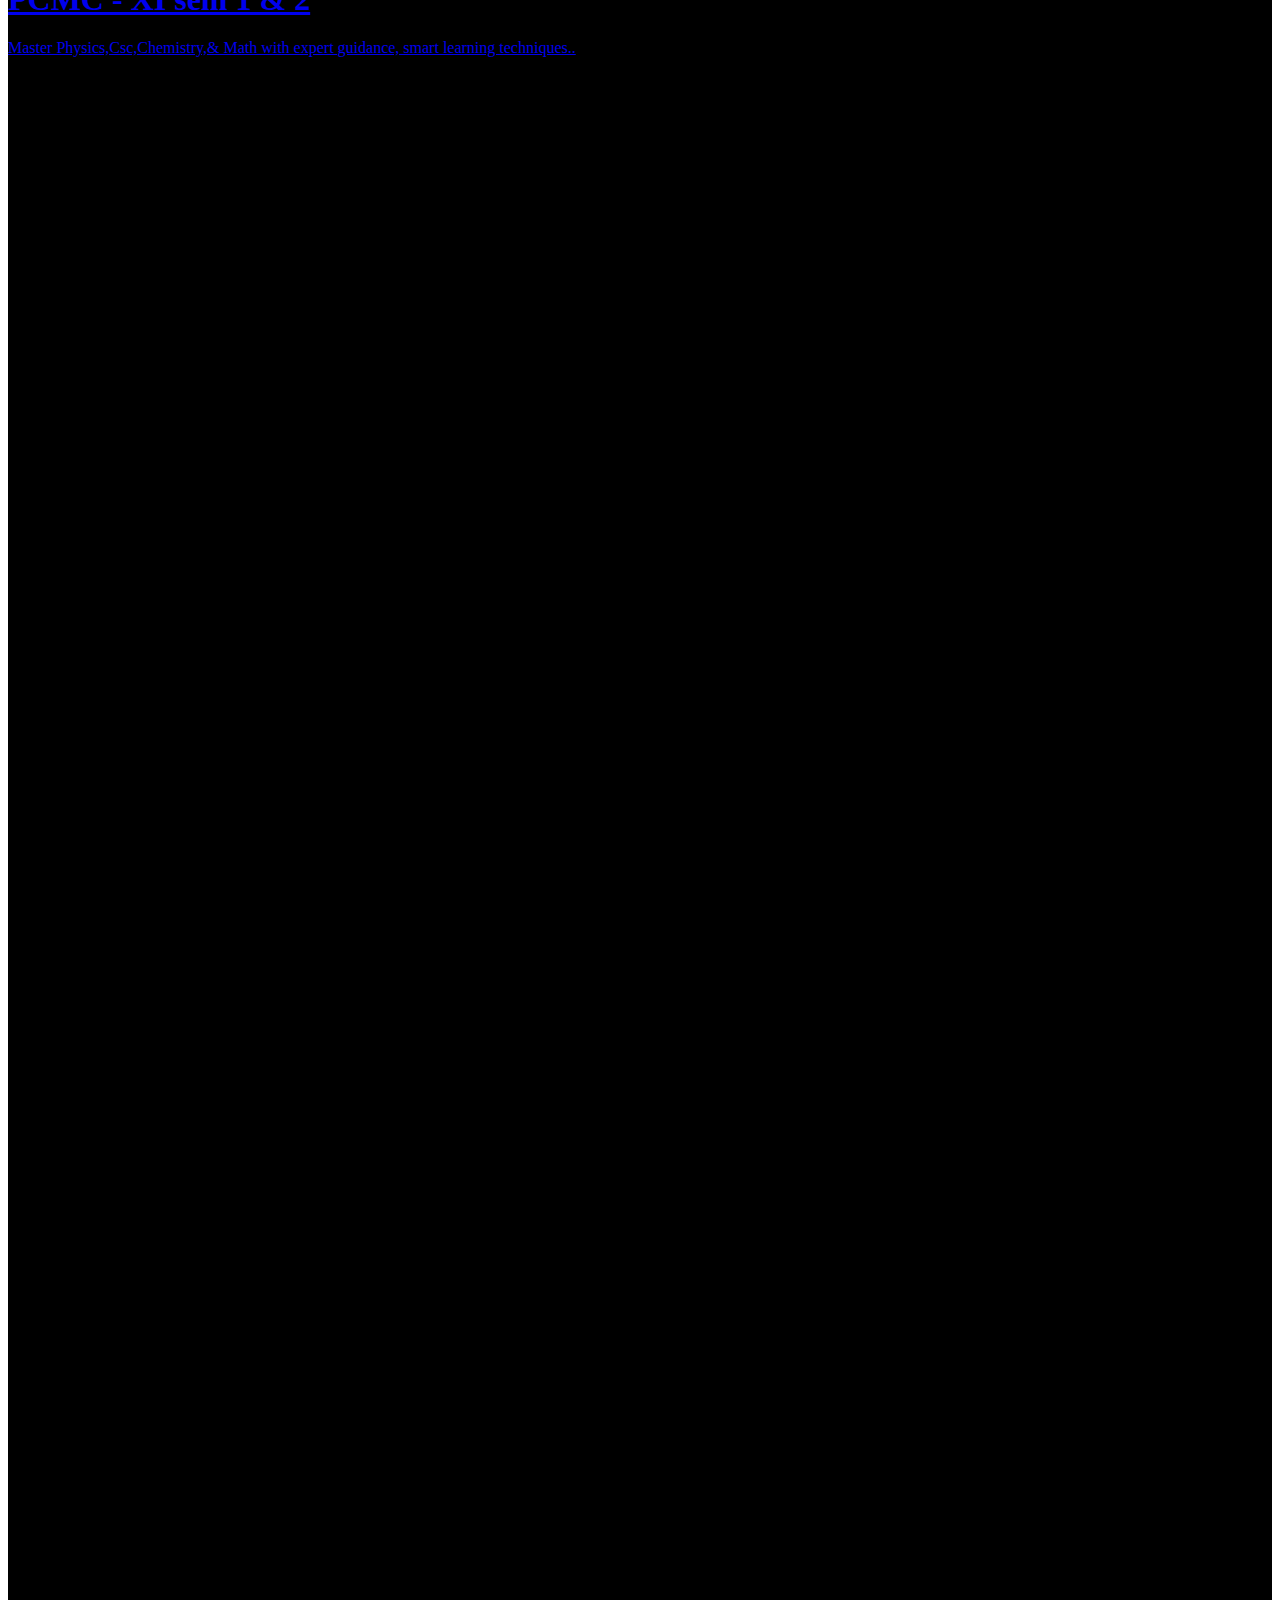
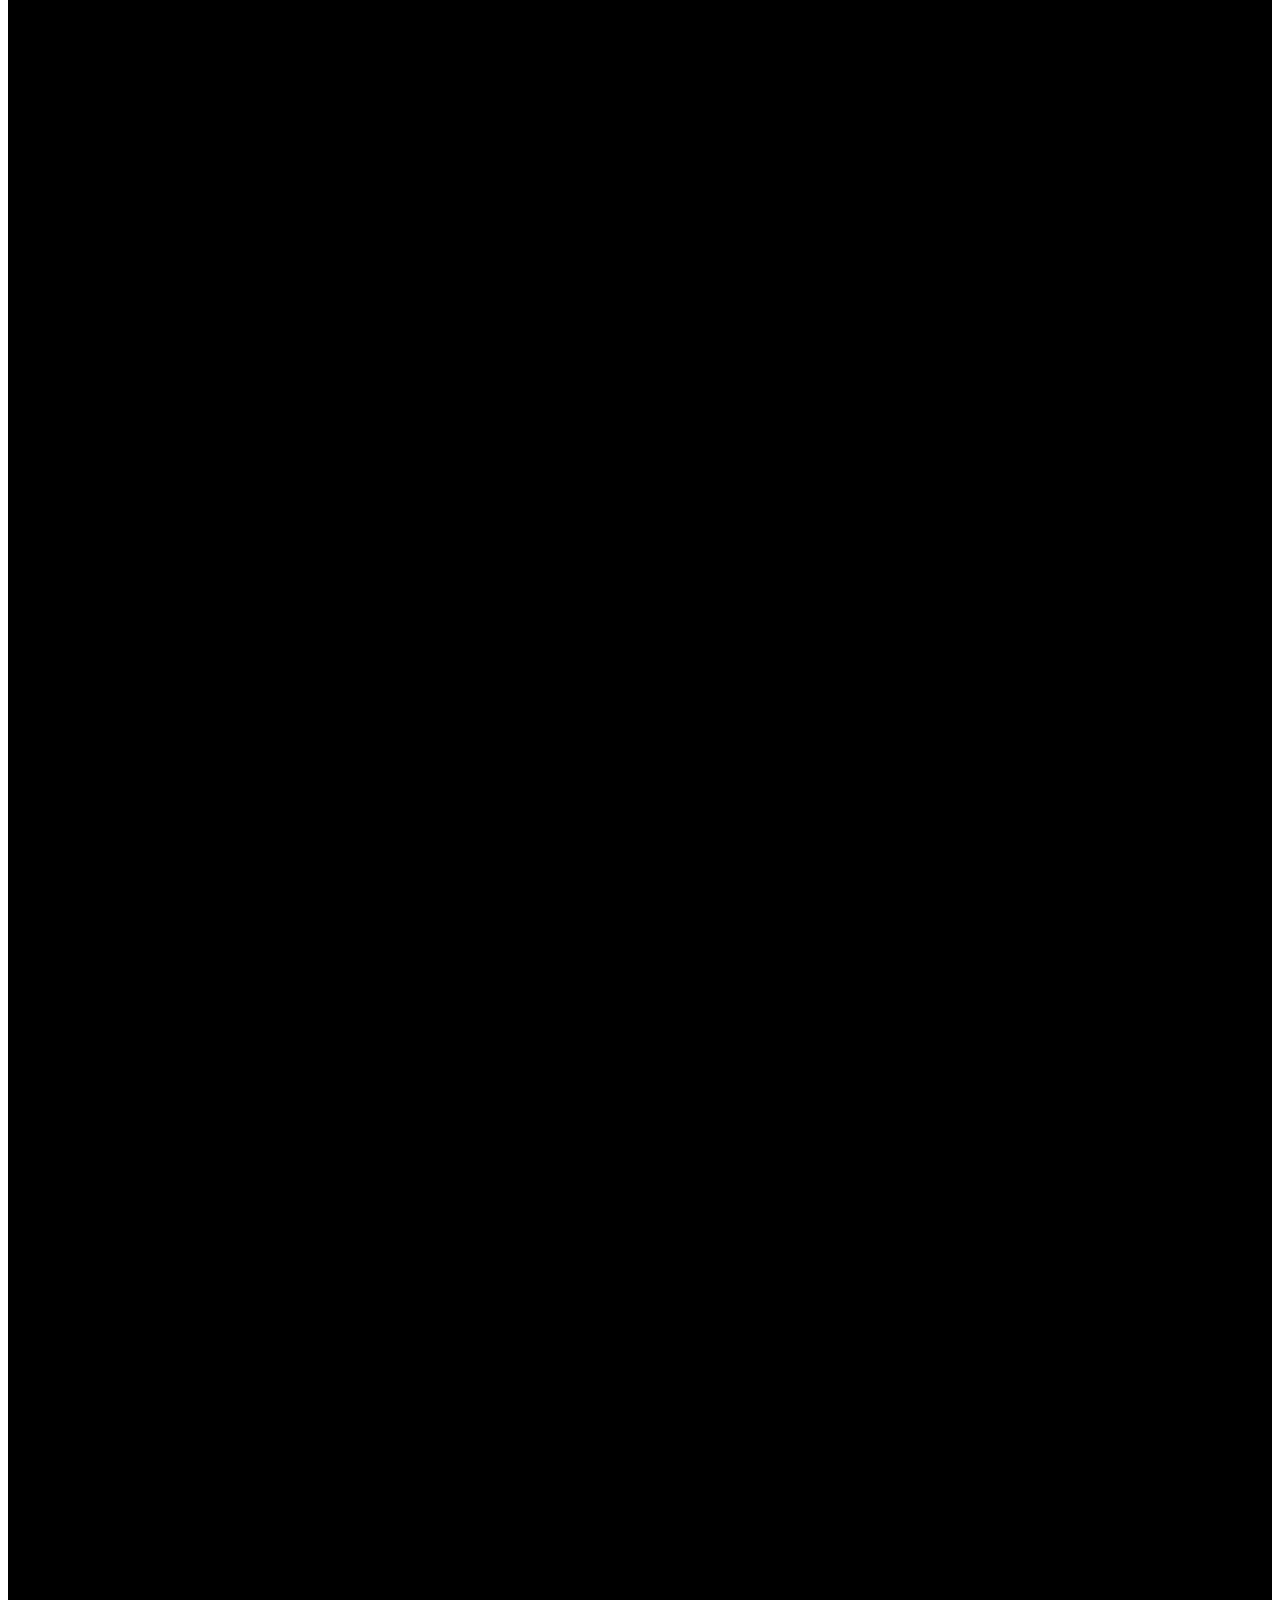
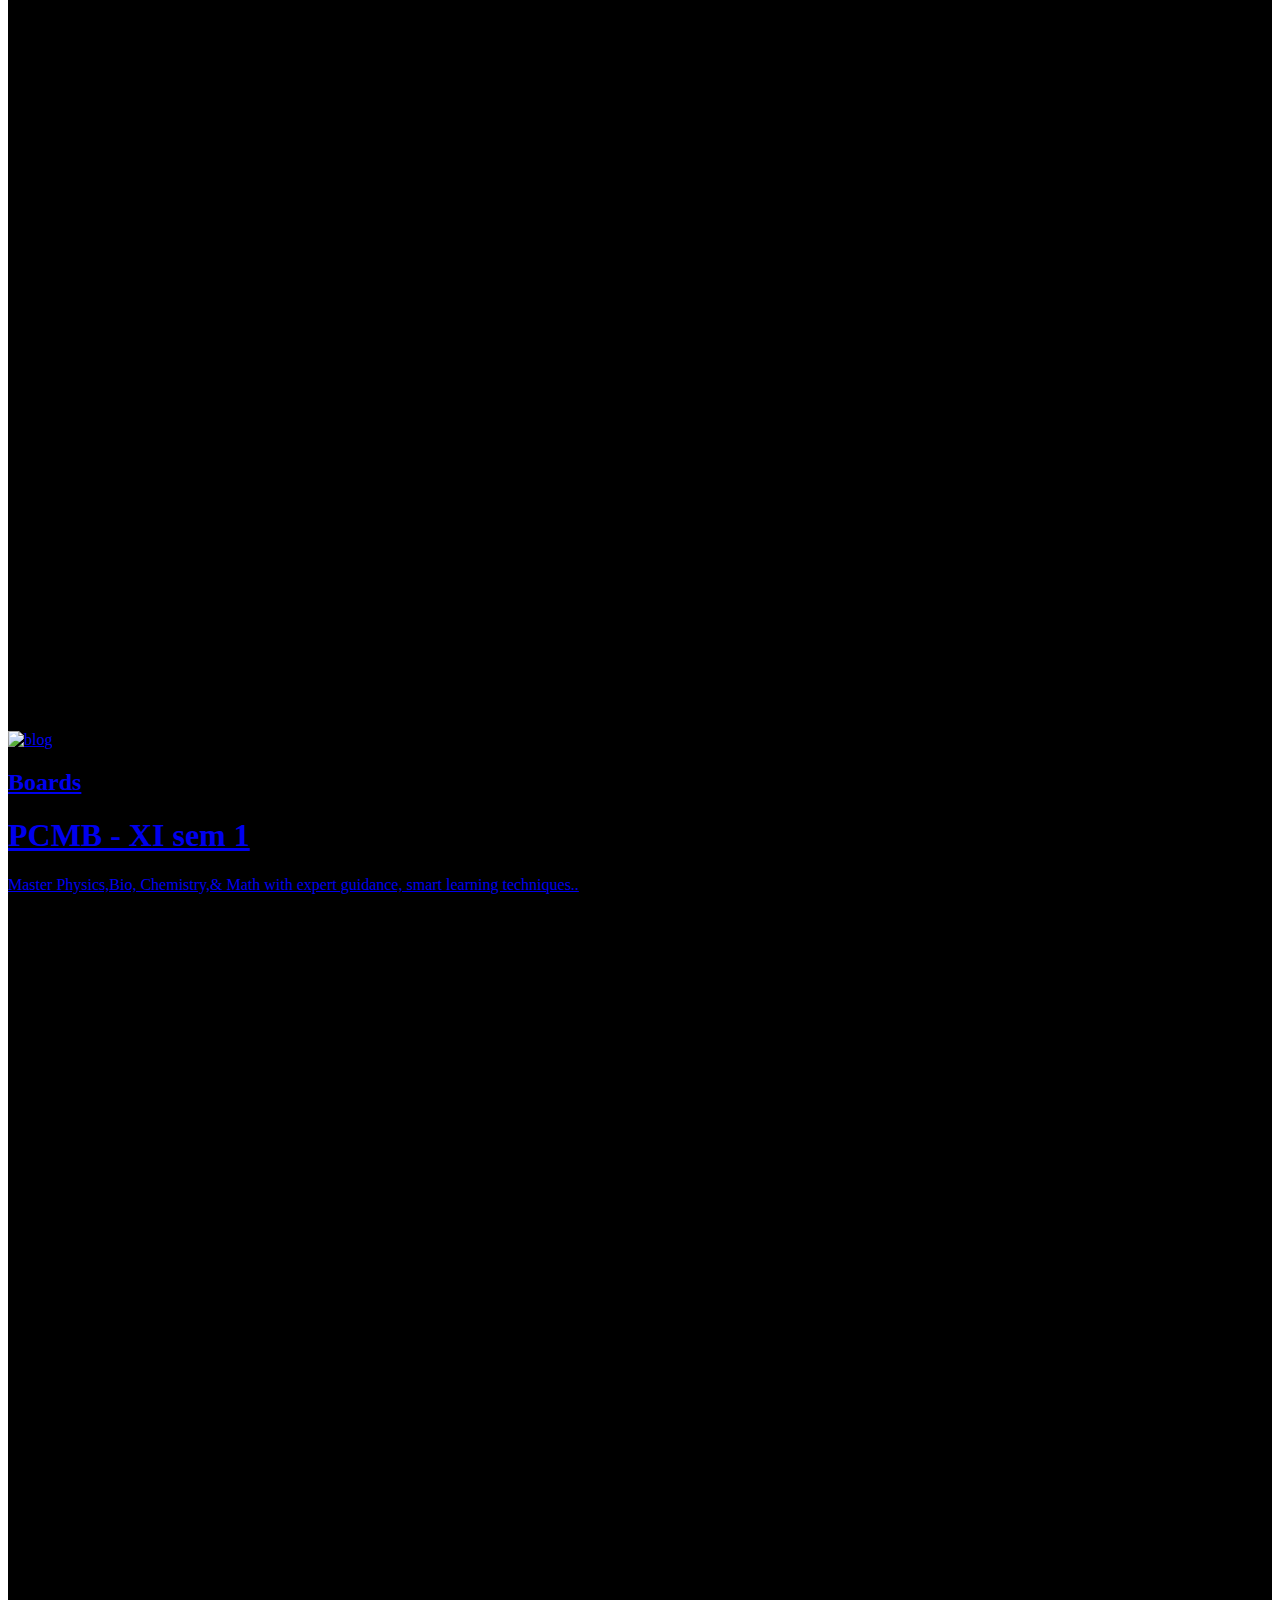
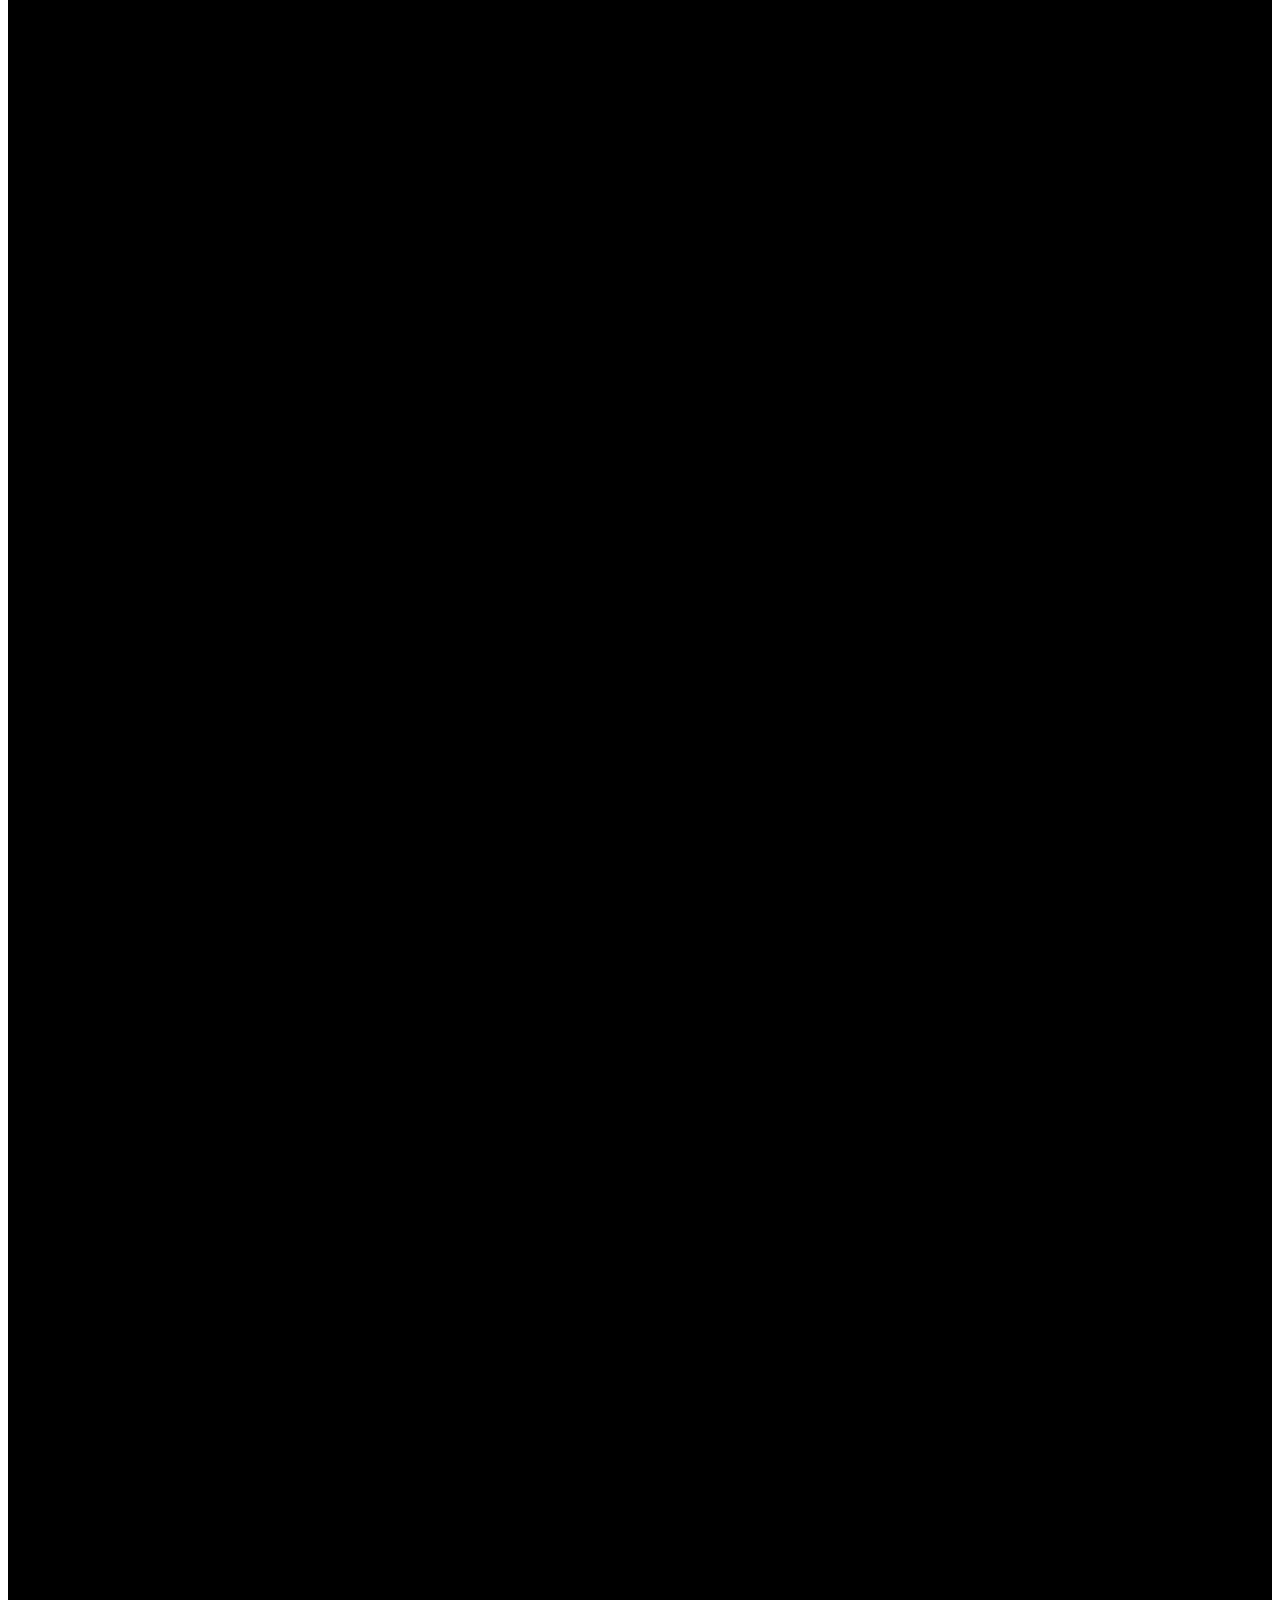
==== commit 5780ff61: "Add files via upload" ====
--- a/index.html
+++ b/index.html
@@ -55,15 +55,15 @@
   <!-- start of courses section -->
   <section class="text-gray-400 bg-gray-900 body-font bgblack" id="courses" >
 <!-- 1st -->
-    <a href="index2.html"><div class="container px-5 py-24 mx-auto">
+    <a href="#"><div class="container px-5 py-24 mx-auto">
     <div class="flex flex-wrap -m-4">
       <div class="p-4 md:w-1/3">
         <div class="h-full border-2 border-gray-800 rounded-lg overflow-hidden">
-          <img class="lg:h-48 md:h-36 w-full object-cover object-center" src="https://scontent.fccu3-1.fna.fbcdn.net/v/t39.30808-6/486479200_122093170940831501_4530315025617855986_n.jpg?_nc_cat=106&ccb=1-7&_nc_sid=127cfc&_nc_ohc=HcufASkcemgQ7kNvgF5Tv10&_nc_oc=AdmxZlgP13pKJWhRo1Jm10ObGgoxCWjD5RTaStNL8hTWMMAWdCifsXGS-bhrVnlhHl0&_nc_zt=23&_nc_ht=scontent.fccu3-1.fna&_nc_gid=jBcdiIKs4kgsRW_pb835mw&oh=00_AYFhd5z0pM-Tp4XIPakMvLSyoEoecicxomWNrcv8d-HKTw&oe=67EAC906" alt="blog">
+          <img class="lg:h-48 md:h-36 w-full object-cover object-center" src="https://scontent.fccu3-1.fna.fbcdn.net/v/t39.30808-6/488277595_122096378876831501_2520284876378713205_n.jpg?_nc_cat=100&ccb=1-7&_nc_sid=127cfc&_nc_ohc=PN2bdvKPG68Q7kNvgF9Aic3&_nc_oc=AdlrEOANhNVoWkbRhZK7r7vwZy2OkfETzSuUDvDi-eZahEXSjss7AhPh0eJBbRIo5k8&_nc_zt=23&_nc_ht=scontent.fccu3-1.fna&_nc_gid=RBQPq1Skfw05YejrRk0gZw&oh=00_AYGIfvlcVk9y1u8Fu2GKGvhhmmg_grhdIUG0uxuUxAdU1A&oe=67F1763F" alt="blog">
           <div class="p-6">
             <h2 class="tracking-widest text-xs title-font font-medium text-gray-500 mb-1">Boards</h2>
-            <h1 class="title-font text-lg font-medium text-white mb-3">PCM - XII</h1>
-            <p class="leading-relaxed mb-3">Master Physics, Chemistry,& Math with expert guidance, smart learning techniques.. </p>
+            <h1 class="title-font text-lg font-medium text-white mb-3">JENSAT</h1>
+            <p class="leading-relaxed mb-3">12/04/2025 & 05/05/2025</p>
             <div class="flex items-center flex-wrap ">
               <a class="text-yellow-400 inline-flex items-center md:mb-2 lg:mb-0">Learn More
                 <svg class="w-4 h-4 ml-2" viewBox="0 0 24 24" stroke="currentColor" stroke-width="2" fill="none" stroke-linecap="round" stroke-linejoin="round">
@@ -88,12 +88,13 @@
       </div></a>
 
 <!-- 2nd -->
+<a href="pcmb-01-login.html">
       <div class="p-4 md:w-1/3">
         <div class="h-full border-2 border-gray-800 rounded-lg overflow-hidden">
-          <img class="lg:h-48 md:h-36 w-full object-cover object-center" src="https://scontent.fccu3-1.fna.fbcdn.net/v/t39.30808-6/486168688_122093171072831501_833788091576006416_n.jpg?_nc_cat=103&ccb=1-7&_nc_sid=127cfc&_nc_ohc=T_pcOoSihGAQ7kNvgHFuE8s&_nc_oc=AdkmYA2v-w-xuQd2DP5k_8XObExBidZU2H4_0H8KBctUCSYG0iM7tyrLz0uW9xF0pMY&_nc_zt=23&_nc_ht=scontent.fccu3-1.fna&_nc_gid=bbqsrmQMILXo0lMpjsZrrA&oh=00_AYFIxlP41RSiDUuKqTUUVVUvuniRLWhZzjv1QwitT8o9Pg&oe=67EAB52A" alt="blog">
+          <img class="lg:h-48 md:h-36 w-full object-cover object-center" src="https://scontent.fccu3-1.fna.fbcdn.net/v/t39.30808-6/487825027_122096378750831501_3076990010776564567_n.jpg?_nc_cat=103&ccb=1-7&_nc_sid=127cfc&_nc_ohc=_Mv1ORXh8eoQ7kNvgHJmFVX&_nc_oc=Adlizyg62uRAfXKH0o17MfaelNhw2e_5GpIjClc_I-2q4UaWXuWebuxRvfyWN-DcmPQ&_nc_zt=23&_nc_ht=scontent.fccu3-1.fna&_nc_gid=gU3b6Y_2DA19CLSu5VFz4g&oh=00_AYEMqK8BY7SNHNycbFHzTLQ2ZJPnh6Hrh4-jEHF3ilUPrw&oe=67F1989C" alt="blog">
           <div class="p-6">
             <h2 class="tracking-widest text-xs title-font font-medium text-gray-500 mb-1">Boards</h2>
-            <h1 class="title-font text-lg font-medium text-white mb-3">PCMB - XII</h1>
+            <h1 class="title-font text-lg font-medium text-white mb-3">PCMB - XI sem 1 & 2</h1>
             <p class="leading-relaxed mb-3">Master Physics,Bio, Chemistry,& Math with expert guidance, smart learning techniques..</p>
             <div class="flex items-center flex-wrap">
               <a class="text-yellow-400 inline-flex items-center md:mb-2 lg:mb-0">Learn More
@@ -116,40 +117,102 @@
             </div>
           </div>
         </div>
-      </div>
+      </div></a>
 
 <!-- 3rd -->
-      <div class="p-4 md:w-1/3">
-        <div class="h-full border-2 border-gray-800 rounded-lg overflow-hidden">
-          <img class="lg:h-48 md:h-36 w-full object-cover object-center" src="https://scontent.fccu3-1.fna.fbcdn.net/v/t39.30808-6/486710415_122093171078831501_2763475804642889018_n.jpg?_nc_cat=102&ccb=1-7&_nc_sid=127cfc&_nc_ohc=nfyPpEL1DD0Q7kNvgGb372U&_nc_oc=AdltTs_Ap_uOWg_s-KFr5SwT4wddxy-d-SudPt03mLJ0a6iy4ZFrx_Uw4pLJeJPfHQQ&_nc_zt=23&_nc_ht=scontent.fccu3-1.fna&_nc_gid=HLuUS3g7EsPJP-_0Ab0vFw&oh=00_AYHF5srQjt2X9n64Z96_Xdg1l19LbFO5xtgMt3zZCoGPOw&oe=67EAC994" alt="blog">
-          <div class="p-6">
-            <h2 class="tracking-widest text-xs title-font font-medium text-gray-500 mb-1">Competitive</h2>
-            <h1 class="title-font text-lg font-medium text-white mb-3">Jee/Neet</h1>
-            <p class="leading-relaxed mb-3">Master Physics,Bio, Chemistry,& Math with expert guidance, smart learning techniques..</p>
-            <div class="flex items-center flex-wrap ">
-              <a class="text-yellow-400 inline-flex items-center md:mb-2 lg:mb-0">Learn More
-                <svg class="w-4 h-4 ml-2" viewBox="0 0 24 24" stroke="currentColor" stroke-width="2" fill="none" stroke-linecap="round" stroke-linejoin="round">
-                  <path d="M5 12h14"></path>
-                  <path d="M12 5l7 7-7 7"></path>
-                </svg>
-              </a>
-              <span class="text-gray-500 mr-3 inline-flex items-center lg:ml-auto md:ml-0 ml-auto leading-none text-sm pr-3 py-1 border-r-2 border-gray-800">
-                <svg class="w-4 h-4 mr-1" stroke="currentColor" stroke-width="2" fill="none" stroke-linecap="round" stroke-linejoin="round" viewBox="0 0 24 24">
-                  <path d="M1 12s4-8 11-8 11 8 11 8-4 8-11 8-11-8-11-8z"></path>
-                  <circle cx="12" cy="12" r="3"></circle>
-                </svg>1.2K
-              </span>
-              <span class="text-gray-500 inline-flex items-center leading-none text-sm">
-                <svg class="w-4 h-4 mr-1" stroke="currentColor" stroke-width="2" fill="none" stroke-linecap="round" stroke-linejoin="round" viewBox="0 0 24 24">
-                  <path d="M21 11.5a8.38 8.38 0 01-.9 3.8 8.5 8.5 0 01-7.6 4.7 8.38 8.38 0 01-3.8-.9L3 21l1.9-5.7a8.38 8.38 0 01-.9-3.8 8.5 8.5 0 014.7-7.6 8.38 8.38 0 013.8-.9h.5a8.48 8.48 0 018 8v.5z"></path>
-                </svg>395
-              </span>
-            </div>
-          </div>
-        </div>
-      </div>
+<a href="#">
+  <div class="p-4 md:w-1/3">
+    <div class="h-full border-2 border-gray-800 rounded-lg overflow-hidden">
+      <img class="lg:h-48 md:h-36 w-full object-cover object-center" src="https://scontent.fccu3-1.fna.fbcdn.net/v/t39.30808-6/488415163_122096378786831501_8584647457526969045_n.jpg?_nc_cat=108&ccb=1-7&_nc_sid=127cfc&_nc_ohc=0nNNE-PgNrAQ7kNvgFzkj6C&_nc_oc=AdmIvI3ux1liA5dZs4rjH26aKp9xeiZ9j8ldE2PPImqQxNCoZdmA4cpgMZHngB_BaLs&_nc_zt=23&_nc_ht=scontent.fccu3-1.fna&_nc_gid=cbmQ4ppzAx0r5l-2I6LbdQ&oh=00_AYFhMsop82Rg0iOyxXFDPaNkUO30piMUhOmpEc-_p5nZRA&oe=67F17796" alt="blog">
+      <div class="p-6">
+        <h2 class="tracking-widest text-xs title-font font-medium text-gray-500 mb-1">Boards</h2>
+        <h1 class="title-font text-lg font-medium text-white mb-3">PCMC - XI sem 1 & 2</h1>
+        <p class="leading-relaxed mb-3">Master Physics,Csc,Chemistry,& Math with expert guidance, smart learning techniques..</p>
+        <div class="flex items-center flex-wrap">
+          <a class="text-yellow-400 inline-flex items-center md:mb-2 lg:mb-0">Learn More
+            <svg class="w-4 h-4 ml-2" viewBox="0 0 24 24" stroke="currentColor" stroke-width="2" fill="none" stroke-linecap="round" stroke-linejoin="round">
+              <path d="M5 12h14"></path>
+              <path d="M12 5l7 7-7 7"></path>
+            </svg>
+          </a>
+          <span class="text-gray-500 mr-3 inline-flex items-center lg:ml-auto md:ml-0 ml-auto leading-none text-sm pr-3 py-1 border-r-2 border-gray-800">
+            <svg class="w-4 h-4 mr-1" stroke="currentColor" stroke-width="2" fill="none" stroke-linecap="round" stroke-linejoin="round" viewBox="0 0 24 24">
+              <path d="M1 12s4-8 11-8 11 8 11 8-4 8-11 8-11-8-11-8z"></path>
+              <circle cx="12" cy="12" r="3"></circle>
+            </svg>3.6K
+          </span>
+          <span class="text-gray-500 inline-flex items-center leading-none text-sm">
+            <svg class="w-4 h-4 mr-1" stroke="currentColor" stroke-width="2" fill="none" stroke-linecap="round" stroke-linejoin="round" viewBox="0 0 24 24">
+              <path d="M21 11.5a8.38 8.38 0 01-.9 3.8 8.5 8.5 0 01-7.6 4.7 8.38 8.38 0 01-3.8-.9L3 21l1.9-5.7a8.38 8.38 0 01-.9-3.8 8.5 8.5 0 014.7-7.6 8.38 8.38 0 013.8-.9h.5a8.48 8.48 0 018 8v.5z"></path>
+            </svg>788
+          </span>
+        </div>
+      </div>
+    </div>
+  </div></a>
 <!-- 4th -->
-
+<a href="#">
+  <div class="p-4 md:w-1/3">
+    <div class="h-full border-2 border-gray-800 rounded-lg overflow-hidden">
+      <img class="lg:h-48 md:h-36 w-full object-cover object-center" src="https://scontent.fccu3-1.fna.fbcdn.net/v/t39.30808-6/487751327_122096378918831501_1179143857592440869_n.jpg?_nc_cat=101&ccb=1-7&_nc_sid=127cfc&_nc_ohc=qxOG_itHfPQQ7kNvgHQM1rg&_nc_oc=AdljTOV7lNFXqrw_xrPA1K0lAO7aFrUW5XSVsVzMib47ROSynR8k29-YTsibERan6po&_nc_zt=23&_nc_ht=scontent.fccu3-1.fna&_nc_gid=2_GqQJiDrCLqfZNQ3XWErw&oh=00_AYEPuS9AfYselwqcbD1aNALY7knNKa-UWLJOn2QBBnZIVQ&oe=67F18253" alt="blog">
+      <div class="p-6">
+        <h2 class="tracking-widest text-xs title-font font-medium text-gray-500 mb-1">Boards</h2>
+        <h1 class="title-font text-lg font-medium text-white mb-3">PCMB - XI sem 1</h1>
+        <p class="leading-relaxed mb-3">Master Physics,Bio, Chemistry,& Math with expert guidance, smart learning techniques..</p>
+        <div class="flex items-center flex-wrap">
+          <a class="text-yellow-400 inline-flex items-center md:mb-2 lg:mb-0">Learn More
+            <svg class="w-4 h-4 ml-2" viewBox="0 0 24 24" stroke="currentColor" stroke-width="2" fill="none" stroke-linecap="round" stroke-linejoin="round">
+              <path d="M5 12h14"></path>
+              <path d="M12 5l7 7-7 7"></path>
+            </svg>
+          </a>
+          <span class="text-gray-500 mr-3 inline-flex items-center lg:ml-auto md:ml-0 ml-auto leading-none text-sm pr-3 py-1 border-r-2 border-gray-800">
+            <svg class="w-4 h-4 mr-1" stroke="currentColor" stroke-width="2" fill="none" stroke-linecap="round" stroke-linejoin="round" viewBox="0 0 24 24">
+              <path d="M1 12s4-8 11-8 11 8 11 8-4 8-11 8-11-8-11-8z"></path>
+              <circle cx="12" cy="12" r="3"></circle>
+            </svg>3.6K
+          </span>
+          <span class="text-gray-500 inline-flex items-center leading-none text-sm">
+            <svg class="w-4 h-4 mr-1" stroke="currentColor" stroke-width="2" fill="none" stroke-linecap="round" stroke-linejoin="round" viewBox="0 0 24 24">
+              <path d="M21 11.5a8.38 8.38 0 01-.9 3.8 8.5 8.5 0 01-7.6 4.7 8.38 8.38 0 01-3.8-.9L3 21l1.9-5.7a8.38 8.38 0 01-.9-3.8 8.5 8.5 0 014.7-7.6 8.38 8.38 0 013.8-.9h.5a8.48 8.48 0 018 8v.5z"></path>
+            </svg>788
+          </span>
+        </div>
+      </div>
+    </div>
+  </div></a>
+<!-- 5th -->
+<a href="#">
+  <div class="p-4 md:w-1/3">
+    <div class="h-full border-2 border-gray-800 rounded-lg overflow-hidden">
+      <img class="lg:h-48 md:h-36 w-full object-cover object-center" src="https://scontent.fccu3-1.fna.fbcdn.net/v/t39.30808-6/487377381_122096378780831501_4740182939523042333_n.jpg?_nc_cat=110&ccb=1-7&_nc_sid=127cfc&_nc_ohc=Qmtt9DaYYGEQ7kNvgGH1ZCQ&_nc_oc=AdmdZc6HppU-LJhskD2JnvNv58ya-yqysdFMgwFEbtVBgUfuZfZxscZm1zInrh5d9vM&_nc_zt=23&_nc_ht=scontent.fccu3-1.fna&_nc_gid=a9l9koomRbT6p4Z3R-QOfw&oh=00_AYH596smPXIZ5G0Pur5MCmsdqaAsqwl0RMjxLr9rbeacXg&oe=67F17701" alt="blog">
+      <div class="p-6">
+        <h2 class="tracking-widest text-xs title-font font-medium text-gray-500 mb-1">Boards</h2>
+        <h1 class="title-font text-lg font-medium text-white mb-3">PCMC - XI sem 1</h1>
+        <p class="leading-relaxed mb-3">Master Physics,Bio, Chemistry,& Math with expert guidance, smart learning techniques..</p>
+        <div class="flex items-center flex-wrap">
+          <a class="text-yellow-400 inline-flex items-center md:mb-2 lg:mb-0">Learn More
+            <svg class="w-4 h-4 ml-2" viewBox="0 0 24 24" stroke="currentColor" stroke-width="2" fill="none" stroke-linecap="round" stroke-linejoin="round">
+              <path d="M5 12h14"></path>
+              <path d="M12 5l7 7-7 7"></path>
+            </svg>
+          </a>
+          <span class="text-gray-500 mr-3 inline-flex items-center lg:ml-auto md:ml-0 ml-auto leading-none text-sm pr-3 py-1 border-r-2 border-gray-800">
+            <svg class="w-4 h-4 mr-1" stroke="currentColor" stroke-width="2" fill="none" stroke-linecap="round" stroke-linejoin="round" viewBox="0 0 24 24">
+              <path d="M1 12s4-8 11-8 11 8 11 8-4 8-11 8-11-8-11-8z"></path>
+              <circle cx="12" cy="12" r="3"></circle>
+            </svg>3.6K
+          </span>
+          <span class="text-gray-500 inline-flex items-center leading-none text-sm">
+            <svg class="w-4 h-4 mr-1" stroke="currentColor" stroke-width="2" fill="none" stroke-linecap="round" stroke-linejoin="round" viewBox="0 0 24 24">
+              <path d="M21 11.5a8.38 8.38 0 01-.9 3.8 8.5 8.5 0 01-7.6 4.7 8.38 8.38 0 01-3.8-.9L3 21l1.9-5.7a8.38 8.38 0 01-.9-3.8 8.5 8.5 0 014.7-7.6 8.38 8.38 0 013.8-.9h.5a8.48 8.48 0 018 8v.5z"></path>
+            </svg>788
+          </span>
+        </div>
+      </div>
+    </div>
+  </div></a>
+<!-- 6th -->
 
 <!-- add befor  -->
     </div>
@@ -167,8 +230,6 @@
       <p class="lg:w-2/3 mx-auto leading-relaxed text-base">A dynamic team of top educators and mentors, dedicated to making JEE, NEET, and board prep smarter, easier, and future-ready!</p>
     </div>
     <div class="flex flex-wrap -m-2">
-
-<!-- 1st -->
       <div class="p-2 lg:w-1/3 md:w-1/2 w-full">
         <div class="h-full flex items-center border-gray-800 border p-4 rounded-lg">
           <img alt="team" class="w-16 h-16 bg-gray-100 object-cover object-center flex-shrink-0 rounded-full mr-4" src="https://dummyimage.com/80x80">
@@ -178,7 +239,6 @@
           </div>
         </div>
       </div>
-<!-- 2nd -->
       <div class="p-2 lg:w-1/3 md:w-1/2 w-full">
         <div class="h-full flex items-center border-gray-800 border p-4 rounded-lg">
           <img alt="team" class="w-16 h-16 bg-gray-100 object-cover object-center flex-shrink-0 rounded-full mr-4" src="https://dummyimage.com/84x84">
@@ -188,7 +248,6 @@
           </div>
         </div>
       </div>
-<!-- 3rd  -->
       <div class="p-2 lg:w-1/3 md:w-1/2 w-full">
         <div class="h-full flex items-center border-gray-800 border p-4 rounded-lg">
           <img alt="team" class="w-16 h-16 bg-gray-100 object-cover object-center flex-shrink-0 rounded-full mr-4" src="https://dummyimage.com/88x88">
@@ -198,7 +257,6 @@
           </div>
         </div>
       </div>
-<!-- 4th -->
       <div class="p-2 lg:w-1/3 md:w-1/2 w-full">
         <div class="h-full flex items-center border-gray-800 border p-4 rounded-lg">
           <img alt="team" class="w-16 h-16 bg-gray-100 object-cover object-center flex-shrink-0 rounded-full mr-4" src="https://dummyimage.com/90x90">
@@ -208,11 +266,78 @@
           </div>
         </div>
       </div>
-<!-- 5th  -->
-
+      <!-- <div class="p-2 lg:w-1/3 md:w-1/2 w-full">
+        <div class="h-full flex items-center border-gray-800 border p-4 rounded-lg">
+          <img alt="team" class="w-16 h-16 bg-gray-100 object-cover object-center flex-shrink-0 rounded-full mr-4" src="https://dummyimage.com/94x94">
+          <div class="flex-grow">
+            <h2 class="text-white title-font font-medium">Martin Eden</h2>
+            <p class="text-gray-600">Software Engineer</p>
+          </div>
+        </div>
+      </div>
+      <div class="p-2 lg:w-1/3 md:w-1/2 w-full">
+        <div class="h-full flex items-center border-gray-800 border p-4 rounded-lg">
+          <img alt="team" class="w-16 h-16 bg-gray-100 object-cover object-center flex-shrink-0 rounded-full mr-4" src="https://dummyimage.com/98x98">
+          <div class="flex-grow">
+            <h2 class="text-white title-font font-medium">Boris Kitua</h2>
+            <p class="text-gray-600">UX Researcher</p>
+          </div>
+        </div>
+      </div>
+      <div class="p-2 lg:w-1/3 md:w-1/2 w-full">
+        <div class="h-full flex items-center border-gray-800 border p-4 rounded-lg">
+          <img alt="team" class="w-16 h-16 bg-gray-100 object-cover object-center flex-shrink-0 rounded-full mr-4" src="https://dummyimage.com/100x90">
+          <div class="flex-grow">
+            <h2 class="text-white title-font font-medium">Atticus Finch</h2>
+            <p class="text-gray-600">QA Engineer</p>
+          </div>
+        </div>
+      </div>
+      <div class="p-2 lg:w-1/3 md:w-1/2 w-full">
+        <div class="h-full flex items-center border-gray-800 border p-4 rounded-lg">
+          <img alt="team" class="w-16 h-16 bg-gray-100 object-cover object-center flex-shrink-0 rounded-full mr-4" src="https://dummyimage.com/104x94">
+          <div class="flex-grow">
+            <h2 class="text-white title-font font-medium">Alper Kamu</h2>
+            <p class="text-gray-600">System</p>
+          </div>
+        </div>
+      </div>
+      <div class="p-2 lg:w-1/3 md:w-1/2 w-full">
+        <div class="h-full flex items-center border-gray-800 border p-4 rounded-lg">
+          <img alt="team" class="w-16 h-16 bg-gray-100 object-cover object-center flex-shrink-0 rounded-full mr-4" src="https://dummyimage.com/108x98">
+          <div class="flex-grow">
+            <h2 class="text-white title-font font-medium">Rodrigo Monchi</h2>
+            <p class="text-gray-600">Product Manager</p>
+          </div>
+        </div>
+      </div>
+    </div> -->
+  </div>
+</section>
 <!-- add before  -->
 </section>
   <!-- end of teachers section  -->
-  
+
+
+<!-- start of style section -->
+<style>
+#logname{
+  font-size: 30px;
+}
+.bgblack{
+  background-color: black;
+}
+#herotext{
+  font-size: 70px;
+}
+#ht{
+  font-size: 40px;
+}
+#dclass{
+  font-weight: 700;
+  background-color: #fbbb25;
+}
+</style>
+<!-- end of style section -->
 </body>
-</html>
+</html>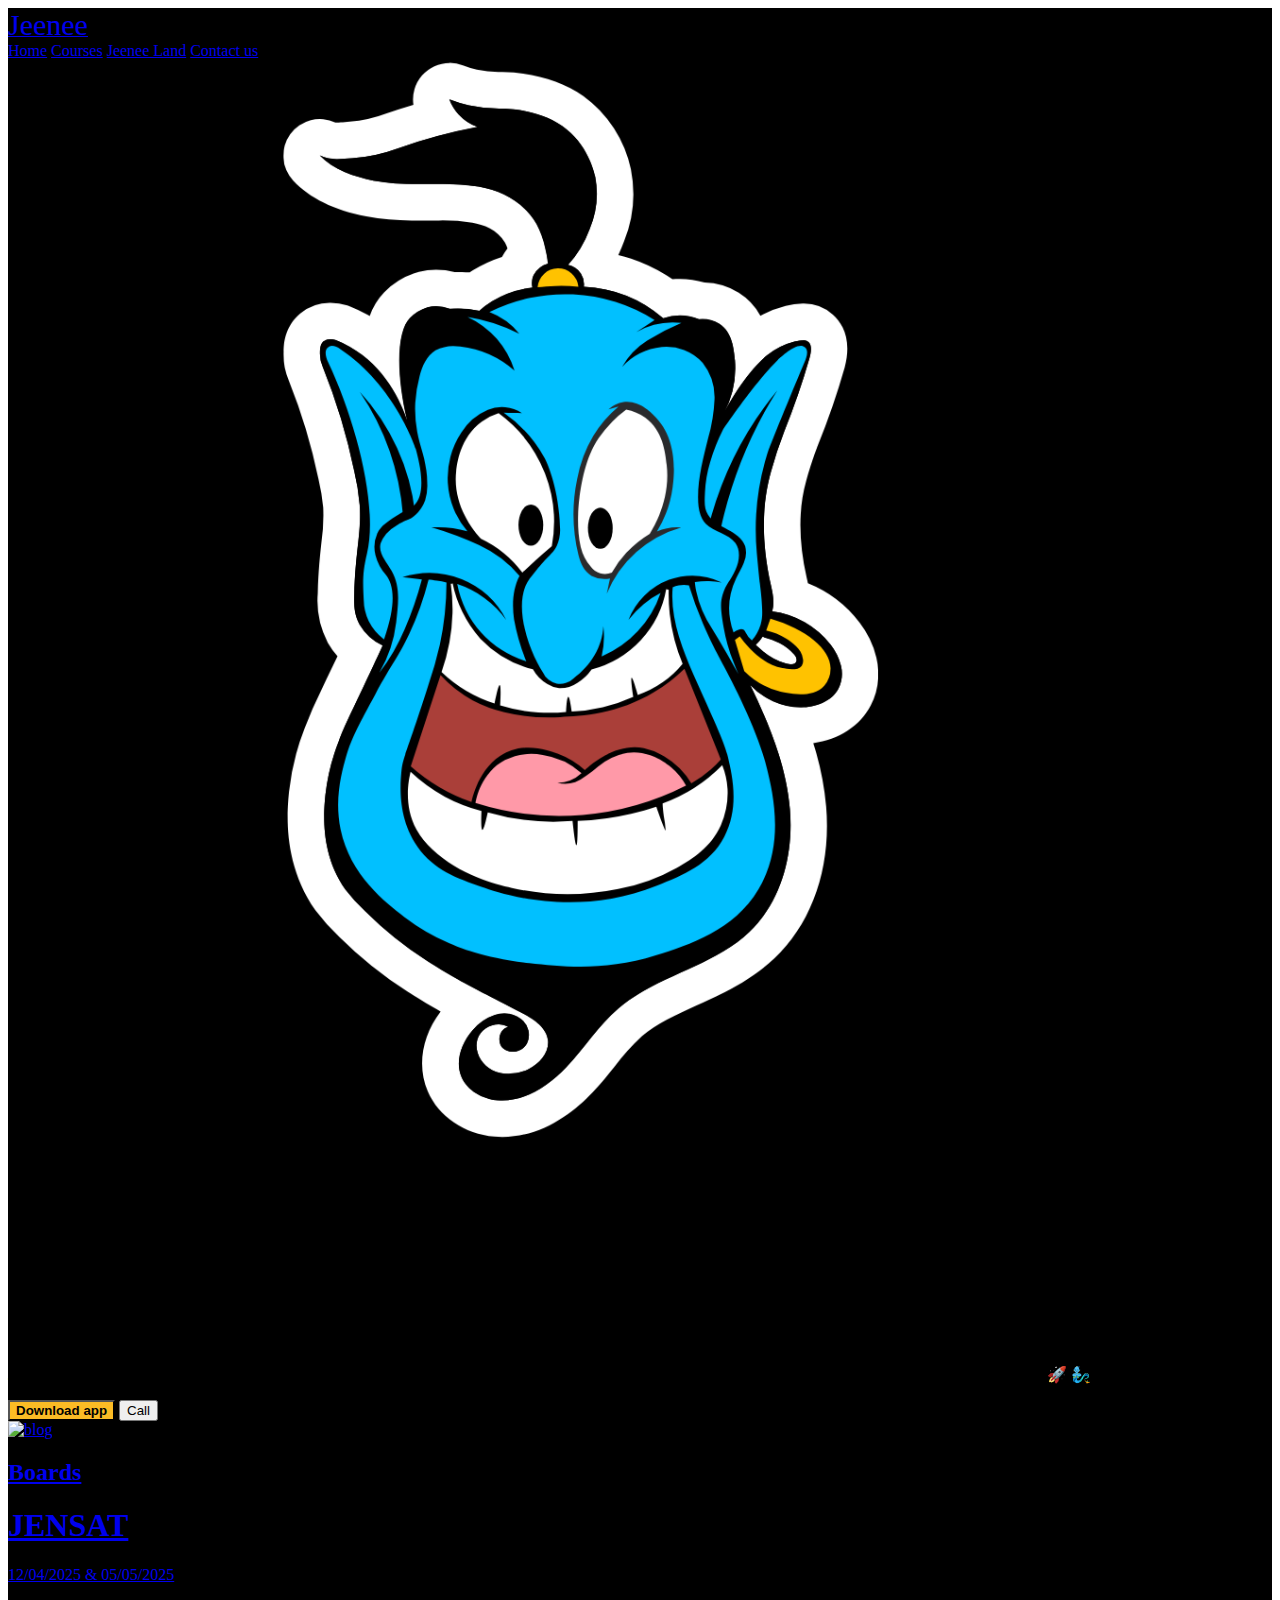
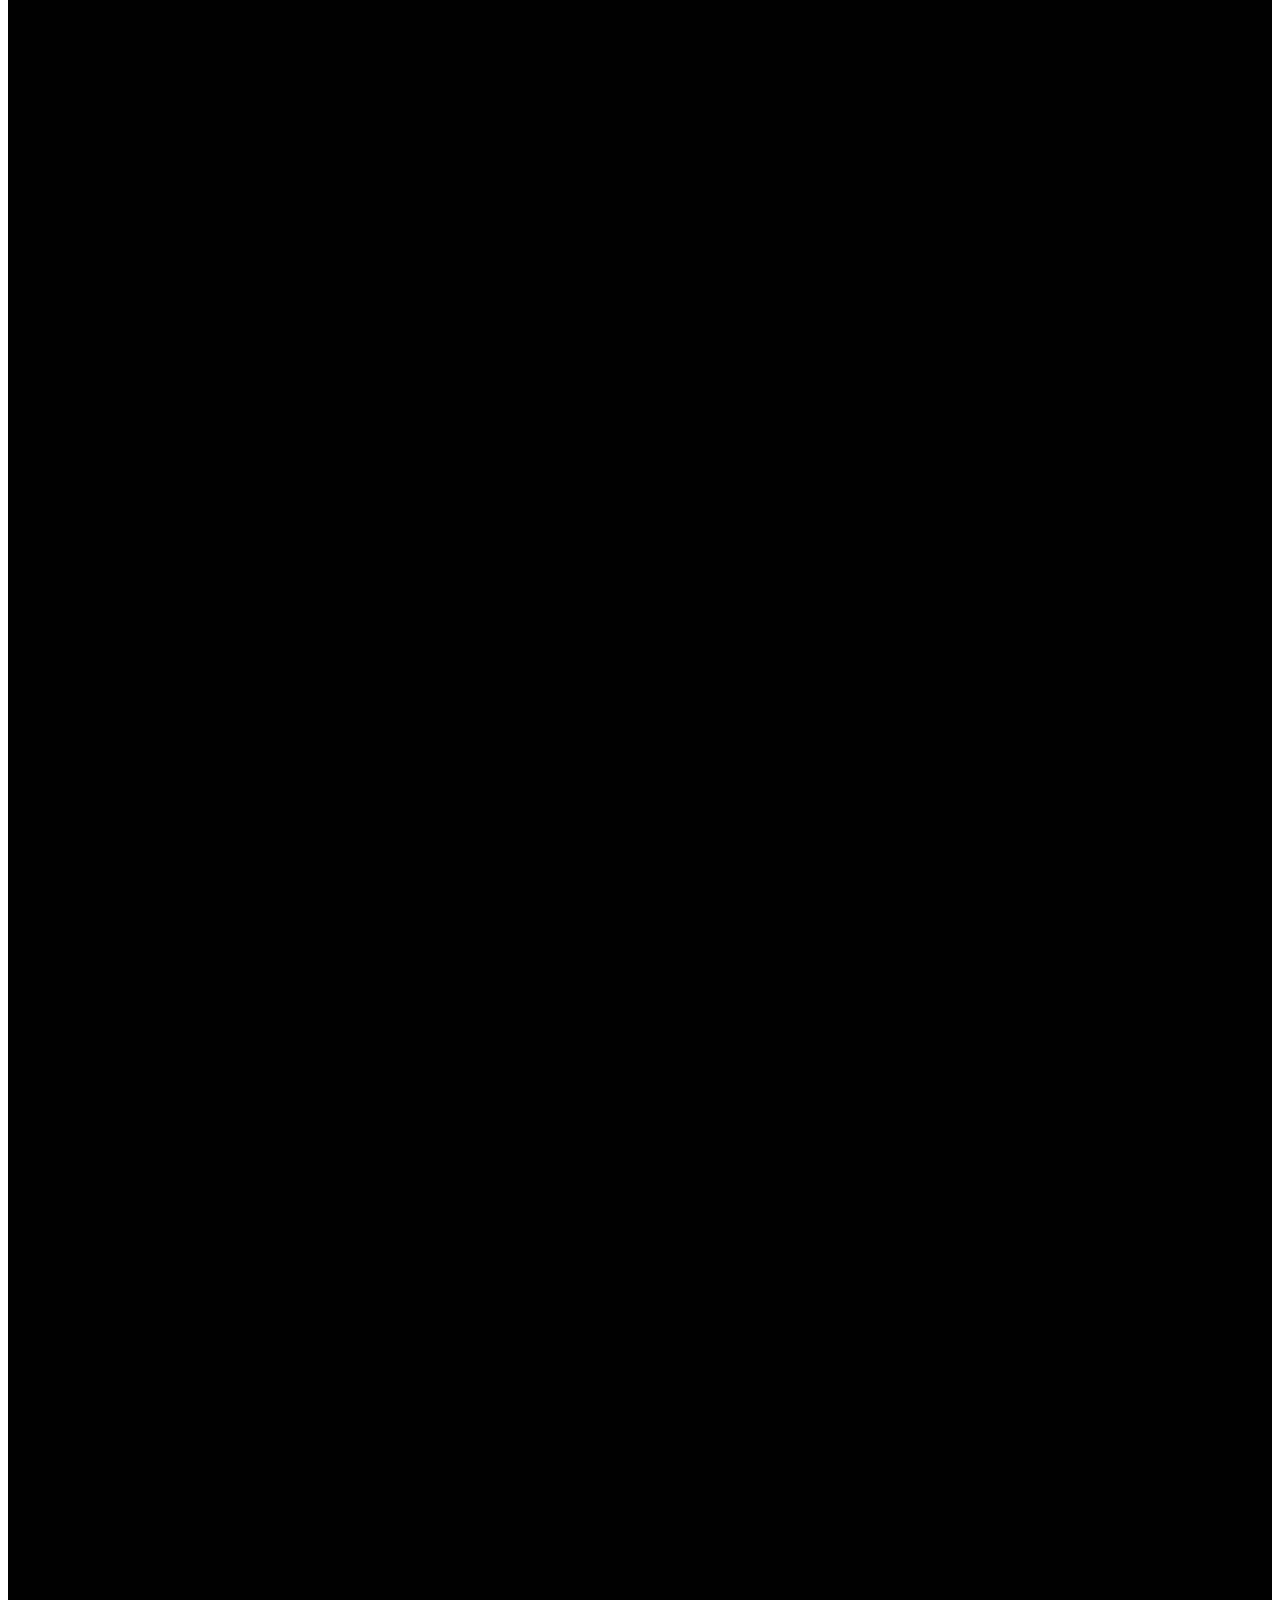
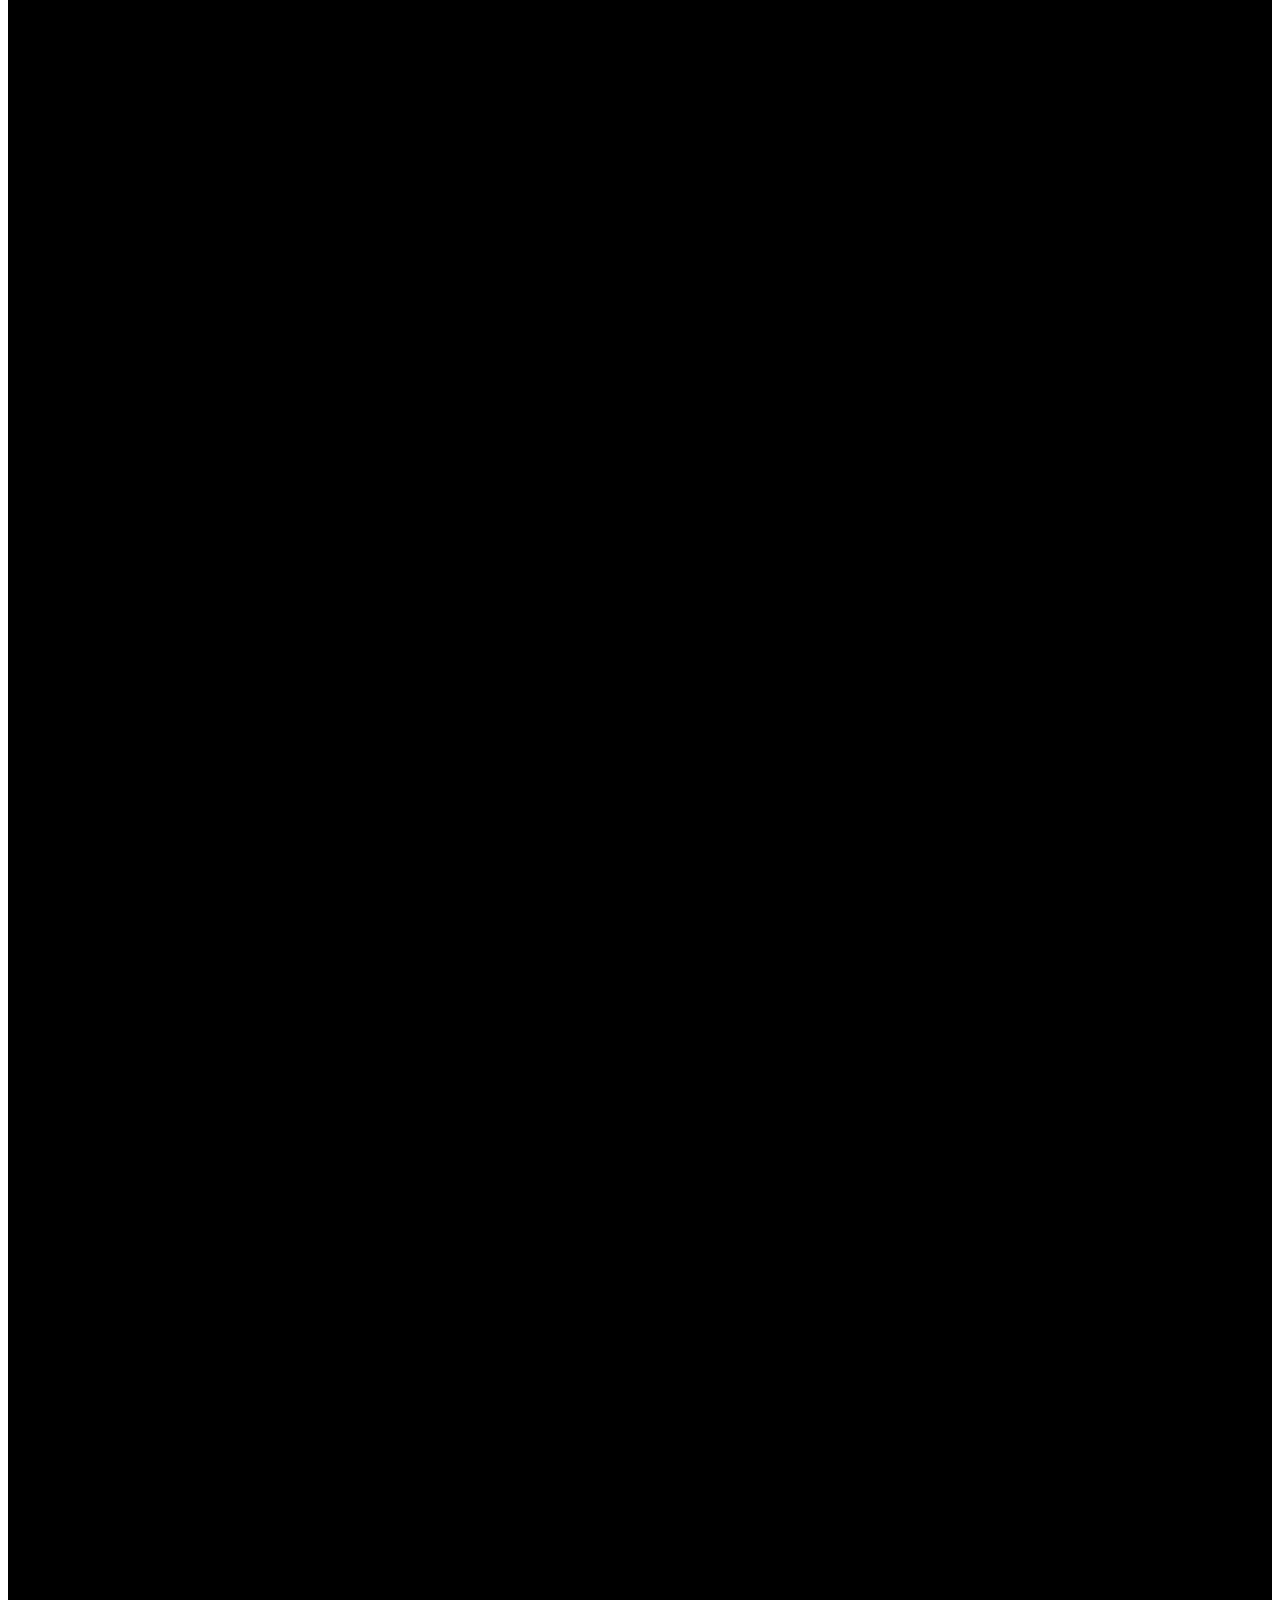
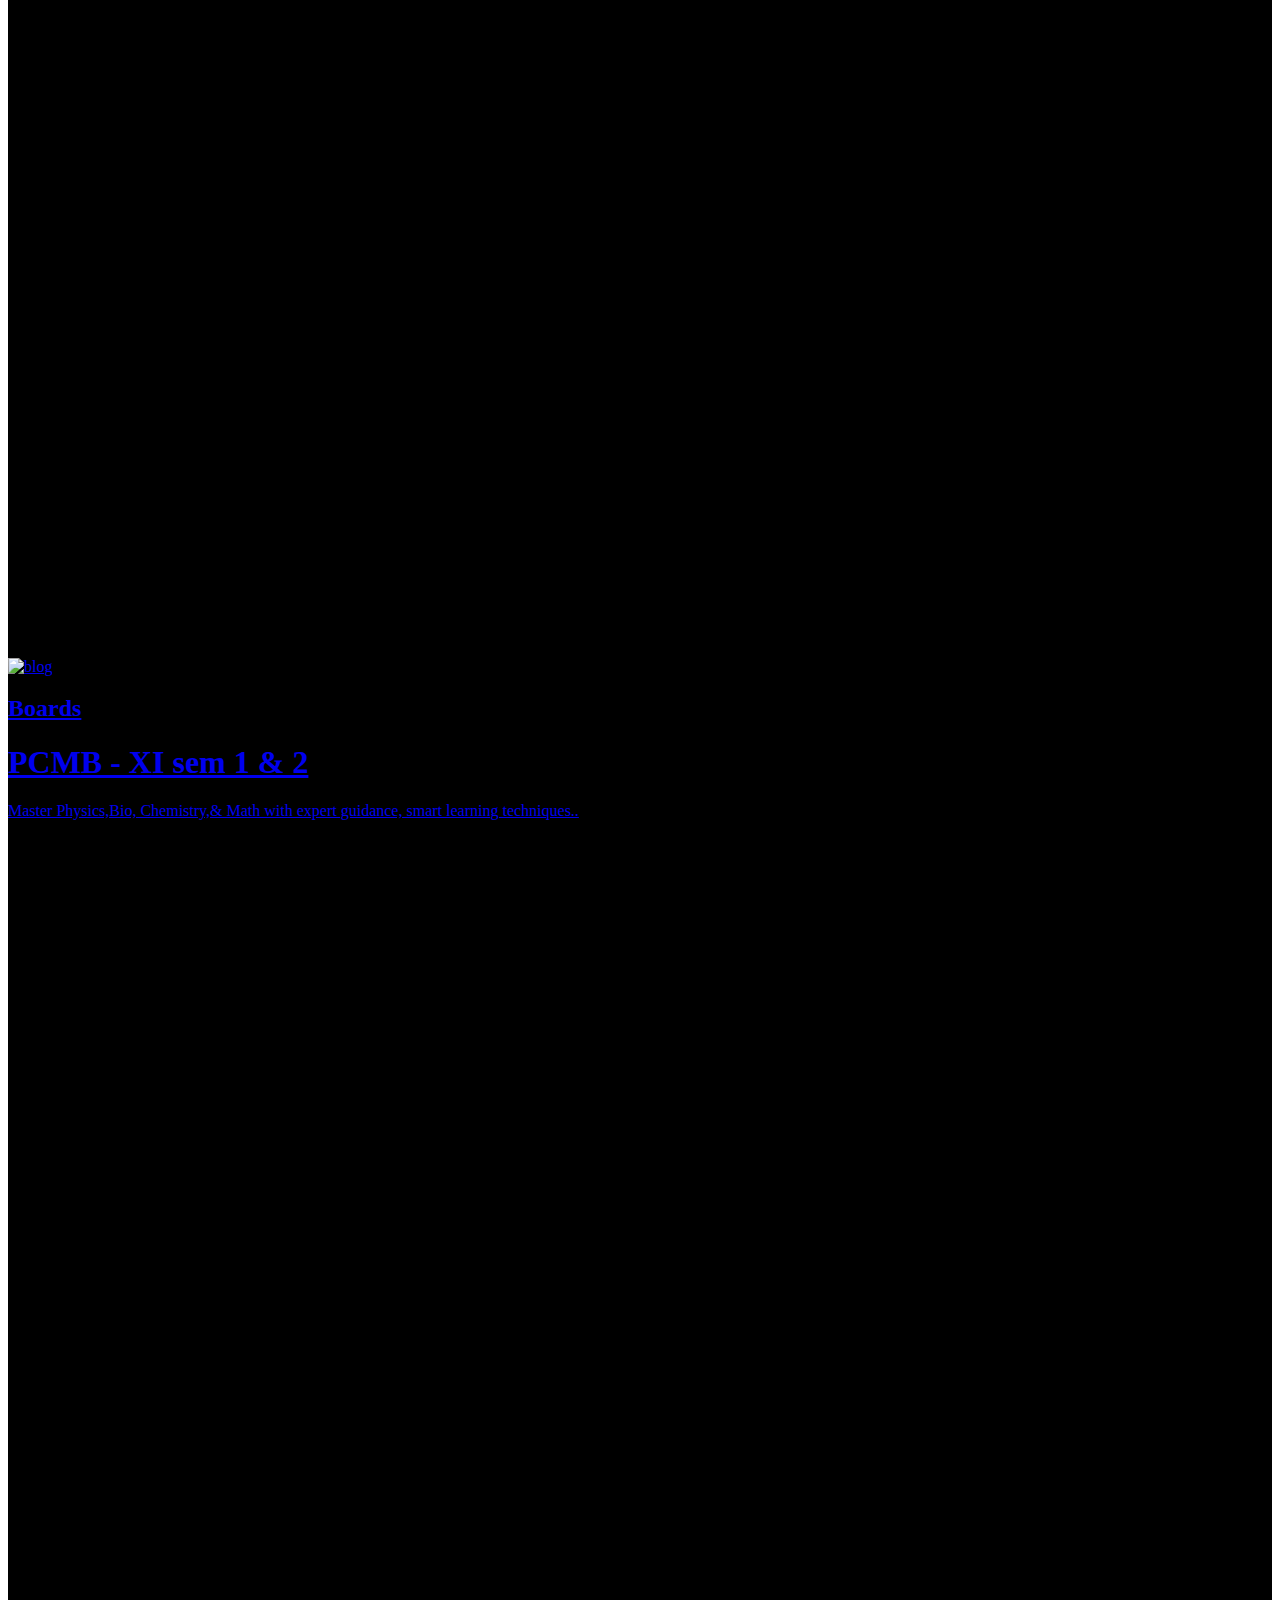
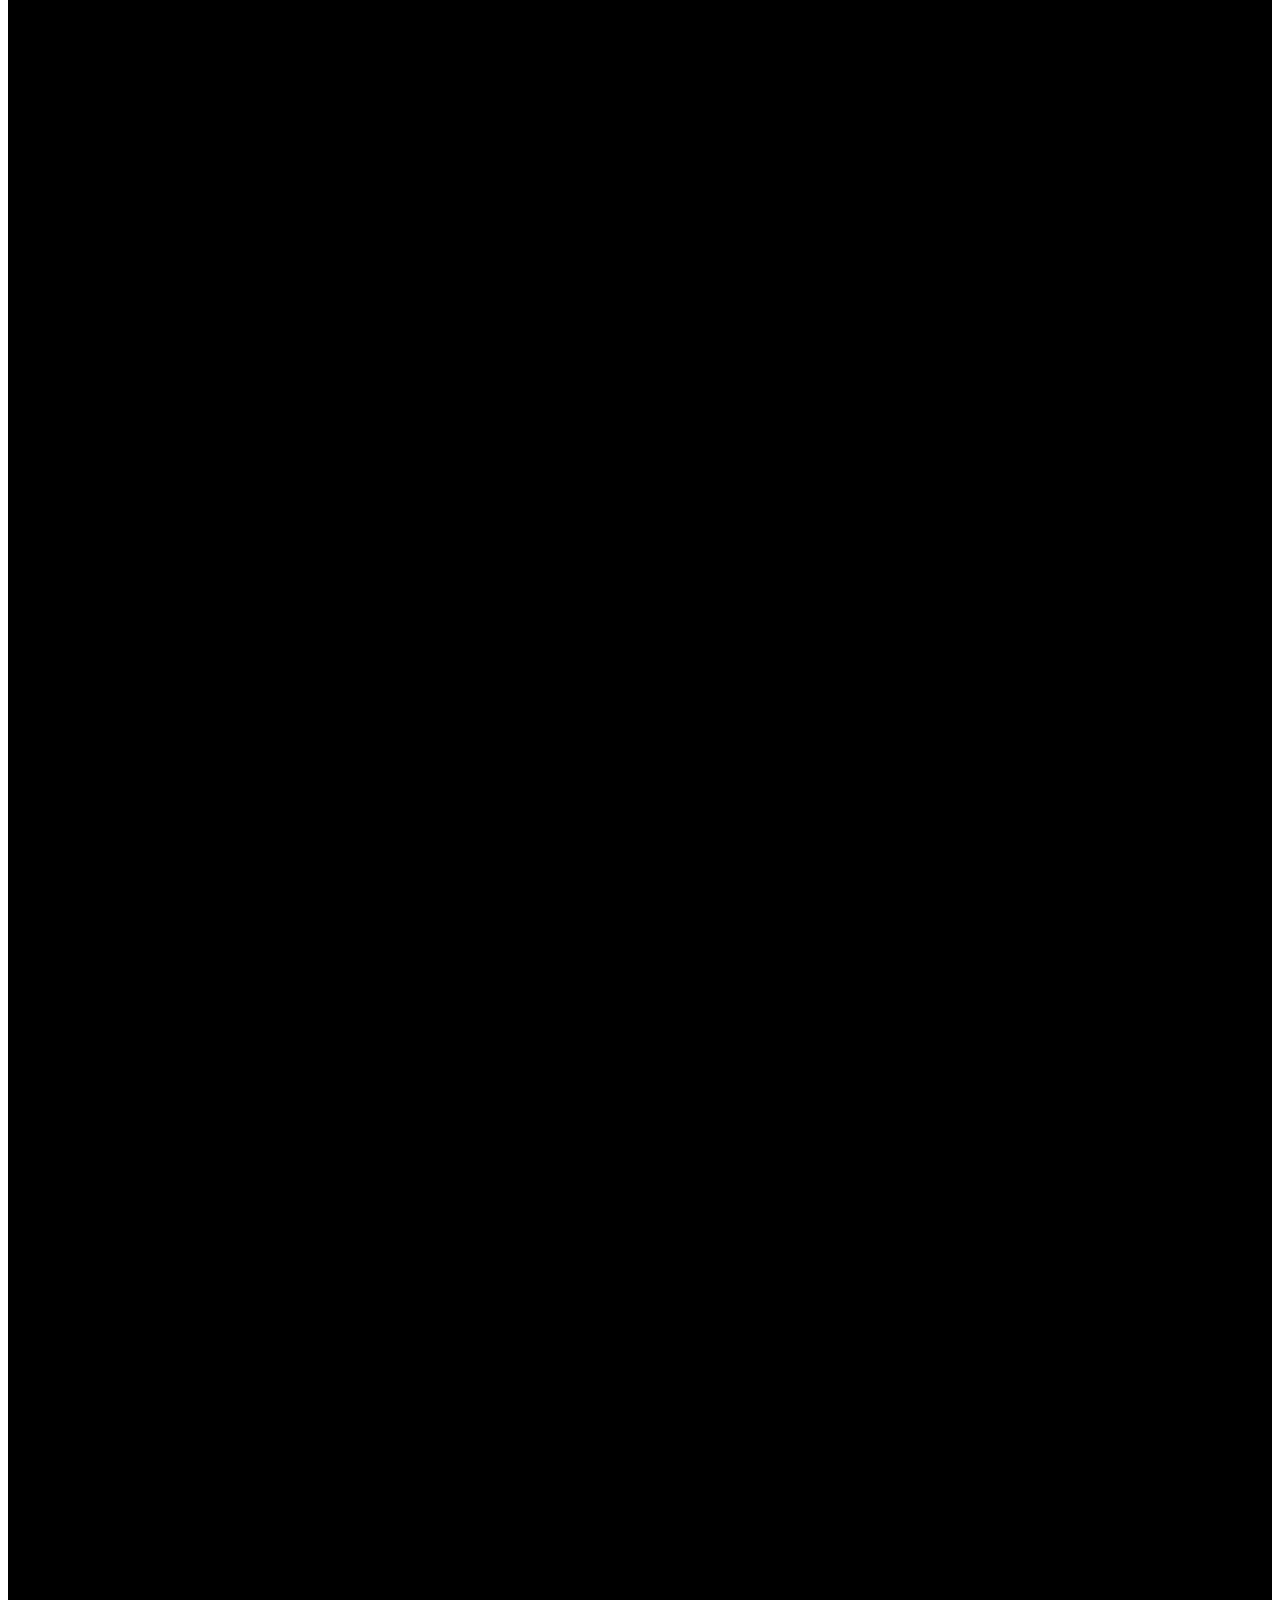
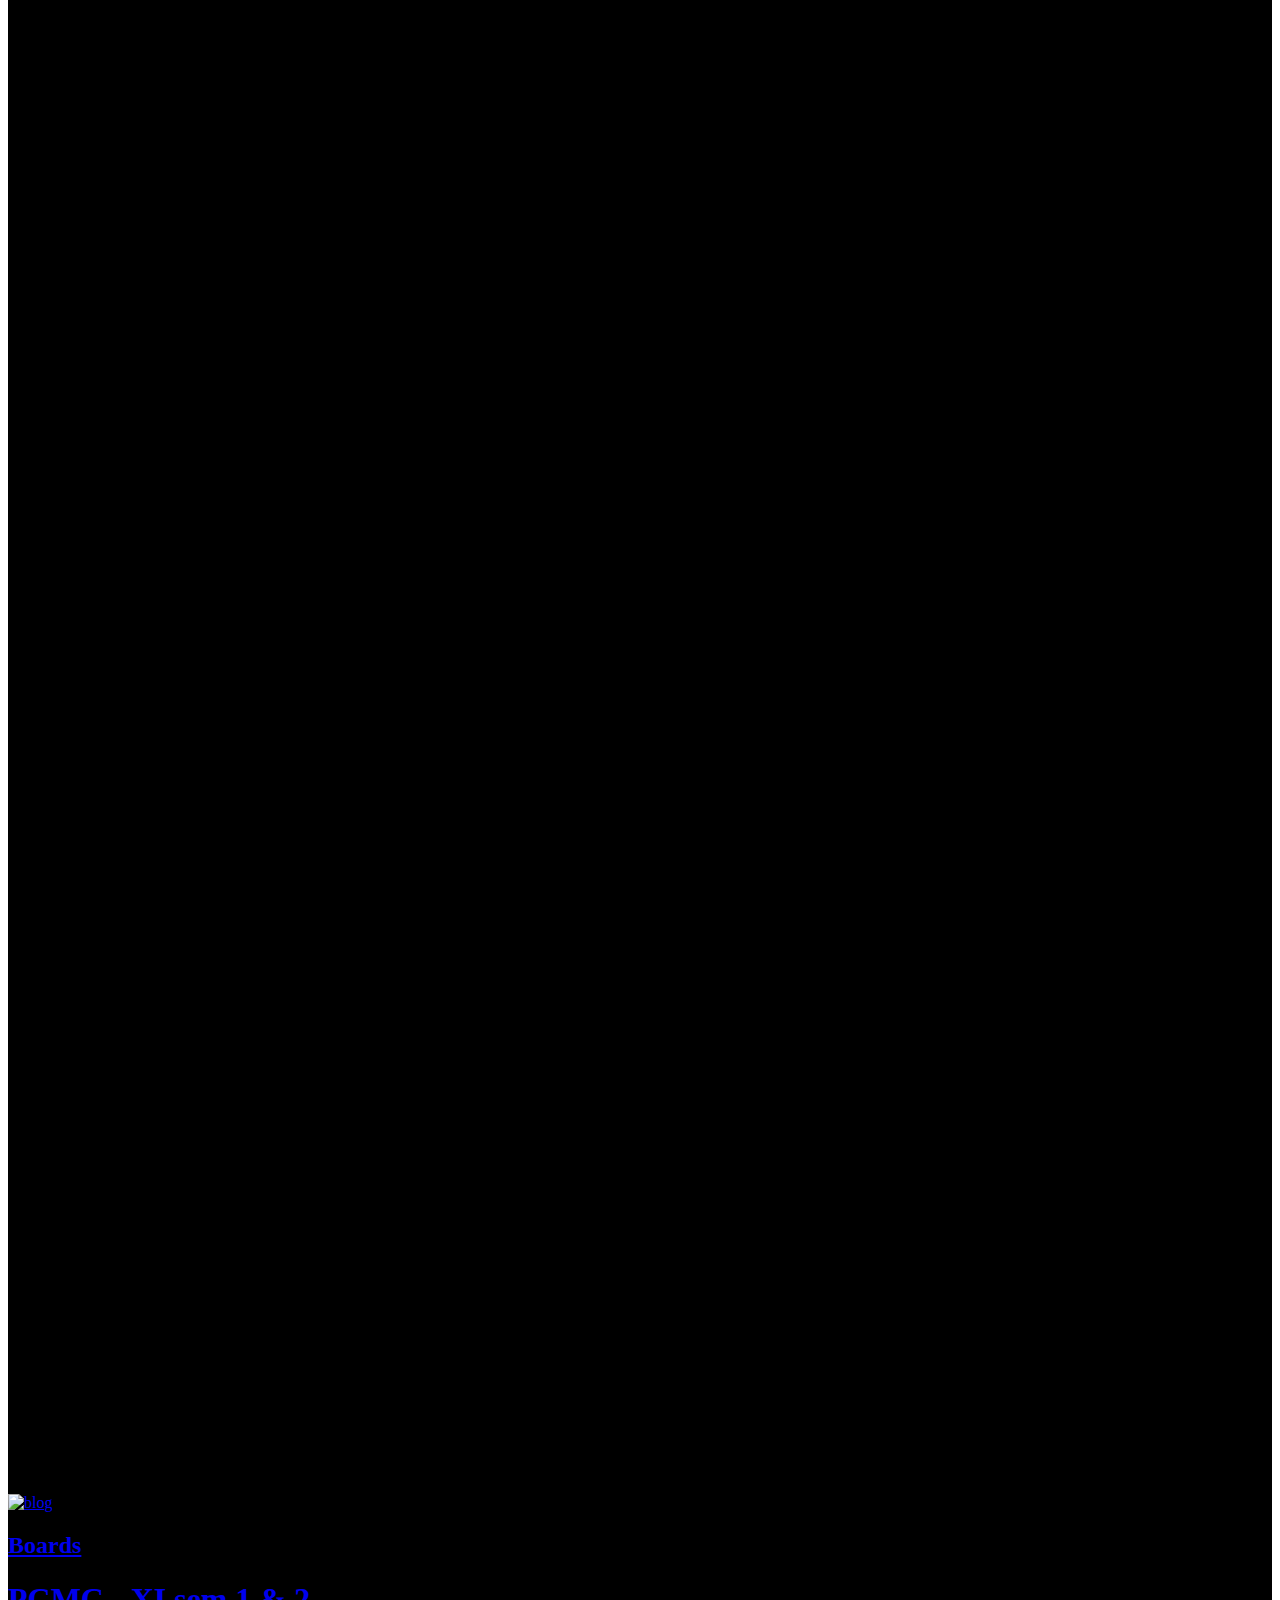
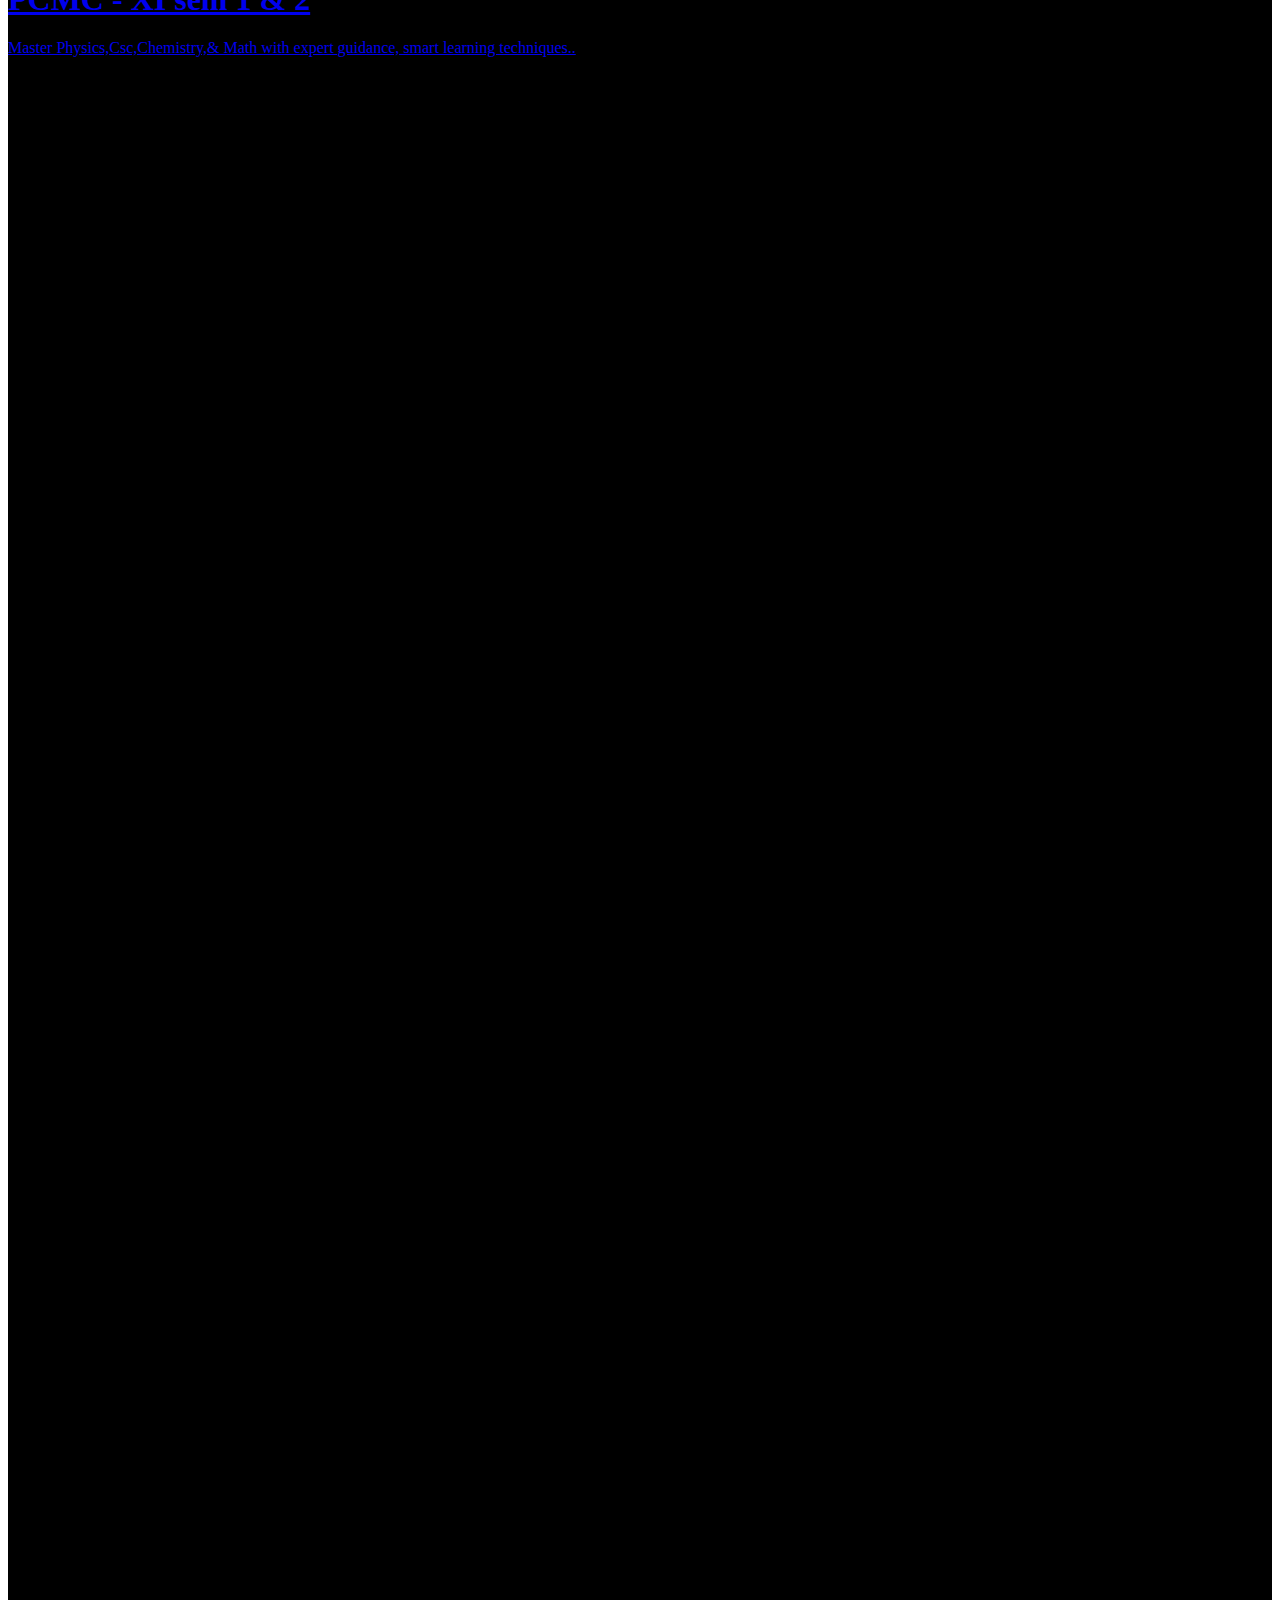
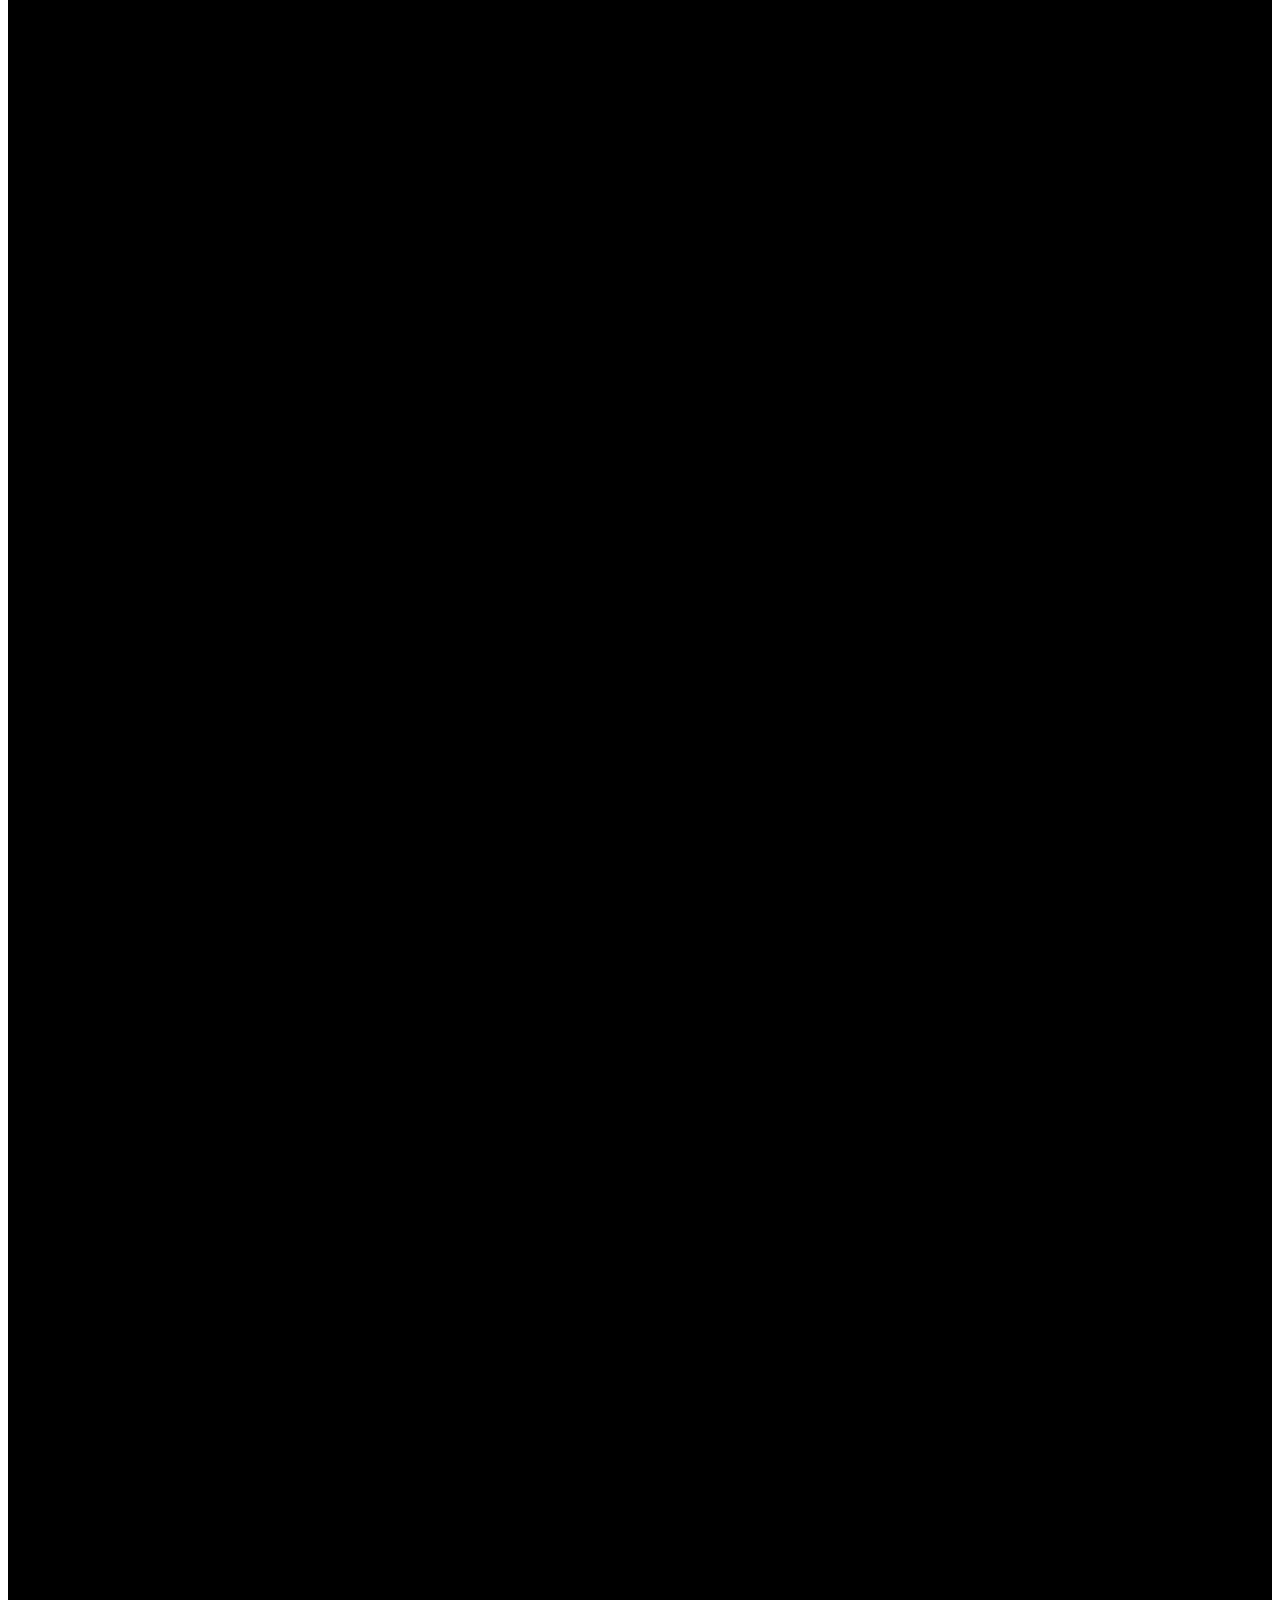
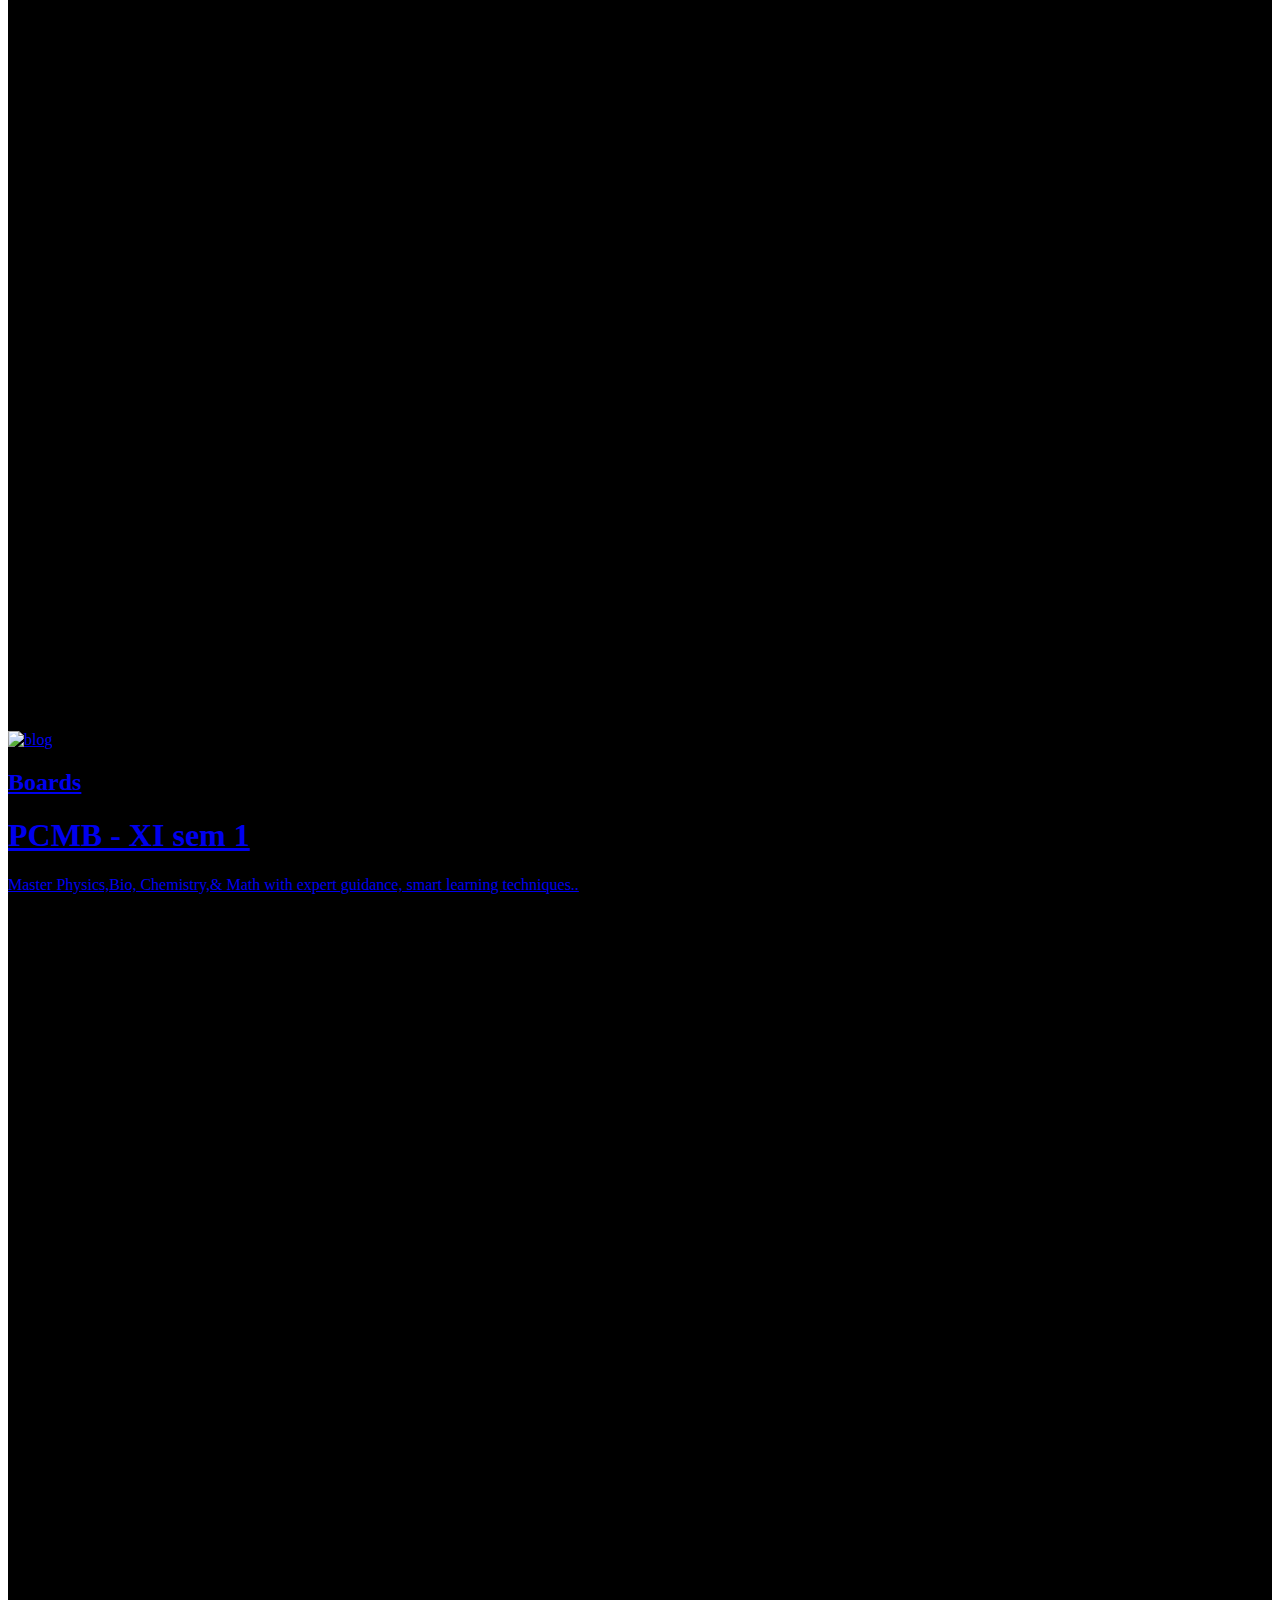
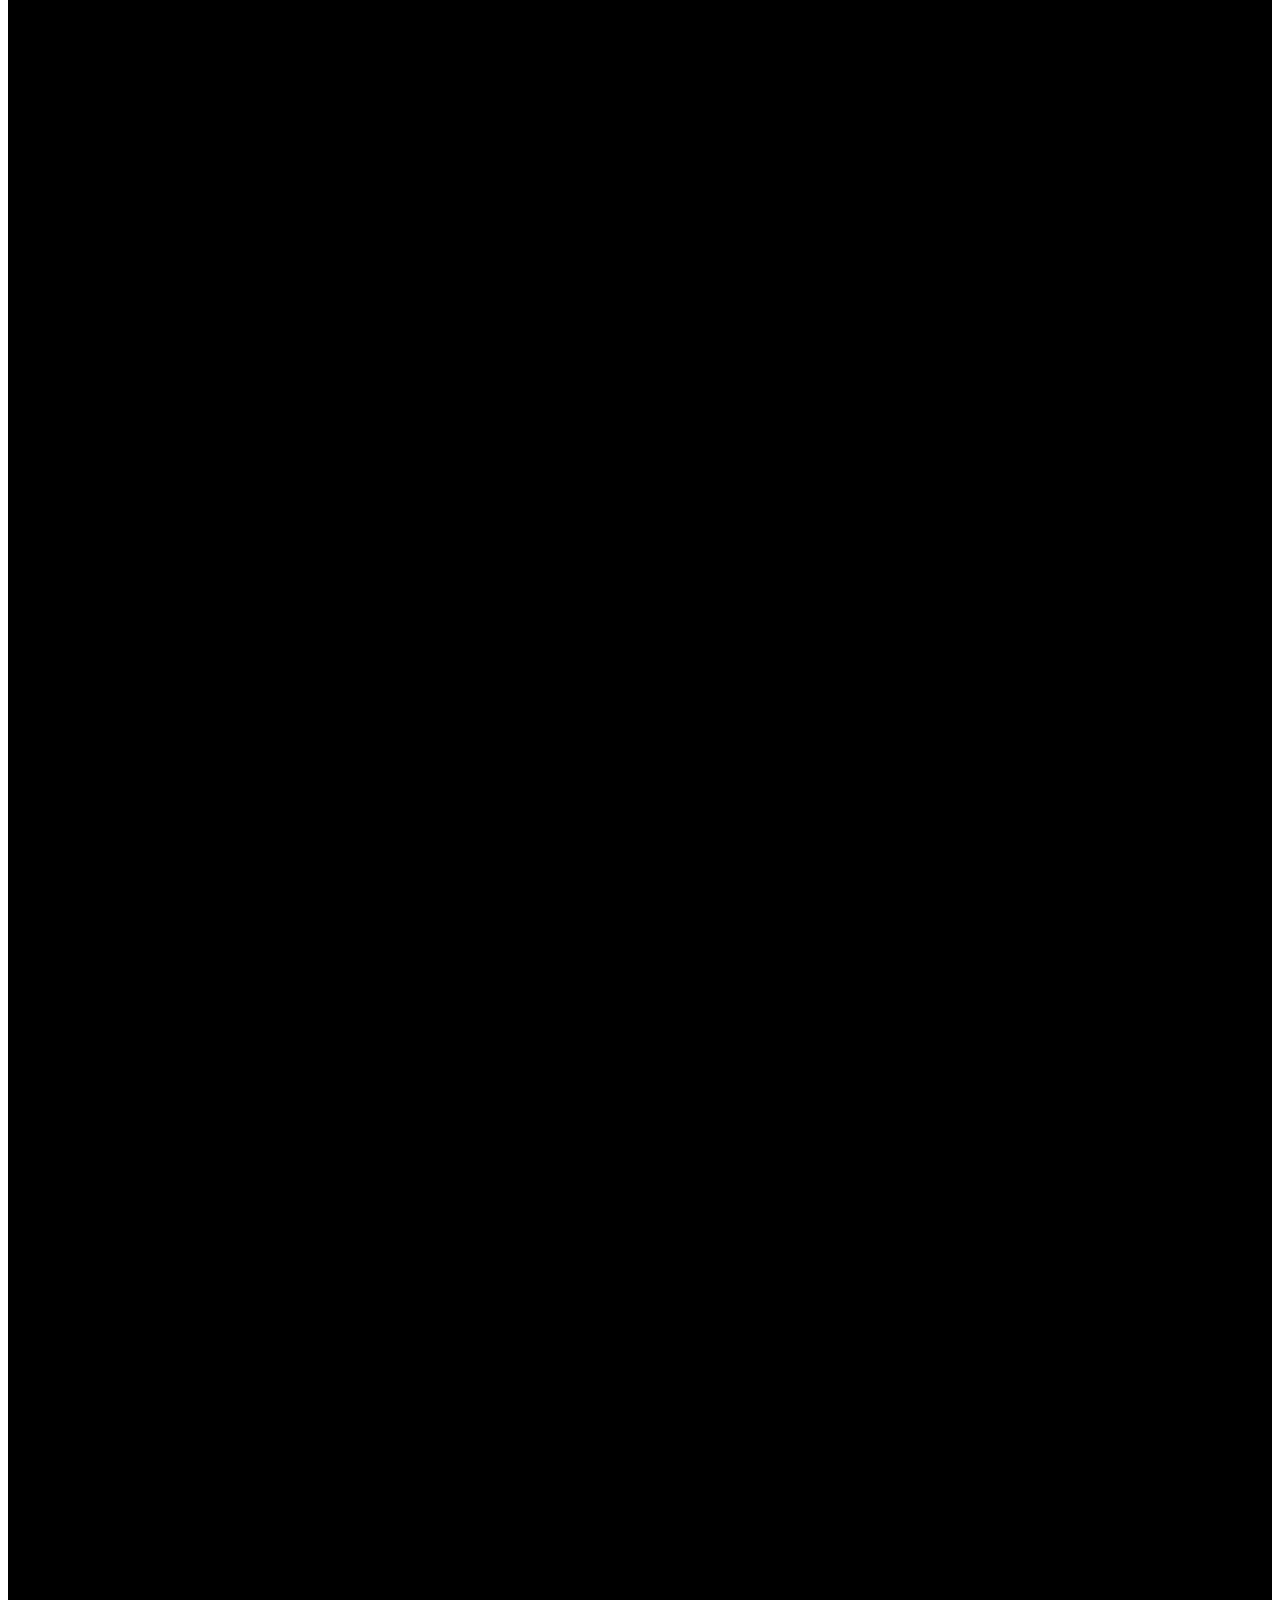
==== commit 0e5af0a4: "Update index.html" ====
--- a/index.html
+++ b/index.html
@@ -14,16 +14,16 @@
   <script> window.chtlConfig = { chatbotId: "5226662649" } </script>
 <script async data-id="5226662649" id="chatling-embed-script" type="text/javascript" src="https://chatling.ai/js/embed.js"></script>
 <!-- start of hader -->
-    <header class="text-gray-400 bg-gray-900 body-font bgblack" >
+<header class="text-gray-400 bg-gray-900 body-font bgblack" >
   <div class="container mx-auto flex flex-wrap p-5 flex-col md:flex-row items-center">
-    <a class="flex title-font font-medium items-center text-white mb-4 md:mb-0">
+    <a class="flex title-font font-medium items-center text-white mb-4 md:mb-0" href="index.html">
       <!-- <img src="jeenee.jpg" alt="logo" class="w-10 h-10 rounded-full"> -->
       <span class="ml-3 text-xl" id="logname">Jeenee</span>
     </a>
     <nav class="md:ml-auto flex flex-wrap items-center text-base justify-center" id="nav">
       <a class="mr-5 hover:text-white" href="index.html">Home</a>
       <a class="mr-5 hover:text-white" href="#courses">Courses</a>
-      <a class="mr-5 hover:text-white">Jeenee Land</a>
+      <a class="mr-5 hover:text-white" href="jeenee land.html">Jeenee Land</a>
       <a class="mr-5 hover:text-white" href="https://wa.me/919064733318">Contact us</a>
     </nav>
   </div>
@@ -55,7 +55,7 @@
   <!-- start of courses section -->
   <section class="text-gray-400 bg-gray-900 body-font bgblack" id="courses" >
 <!-- 1st -->
-    <a href="#"><div class="container px-5 py-24 mx-auto">
+    <a href="jensat.html"><div class="container px-5 py-24 mx-auto">
     <div class="flex flex-wrap -m-4">
       <div class="p-4 md:w-1/3">
         <div class="h-full border-2 border-gray-800 rounded-lg overflow-hidden">
@@ -151,7 +151,7 @@
     </div>
   </div></a>
 <!-- 4th -->
-<a href="#">
+<a href="pcmb-01-login.html">
   <div class="p-4 md:w-1/3">
     <div class="h-full border-2 border-gray-800 rounded-lg overflow-hidden">
       <img class="lg:h-48 md:h-36 w-full object-cover object-center" src="https://scontent.fccu3-1.fna.fbcdn.net/v/t39.30808-6/487751327_122096378918831501_1179143857592440869_n.jpg?_nc_cat=101&ccb=1-7&_nc_sid=127cfc&_nc_ohc=qxOG_itHfPQQ7kNvgHQM1rg&_nc_oc=AdljTOV7lNFXqrw_xrPA1K0lAO7aFrUW5XSVsVzMib47ROSynR8k29-YTsibERan6po&_nc_zt=23&_nc_ht=scontent.fccu3-1.fna&_nc_gid=2_GqQJiDrCLqfZNQ3XWErw&oh=00_AYEPuS9AfYselwqcbD1aNALY7knNKa-UWLJOn2QBBnZIVQ&oe=67F18253" alt="blog">
@@ -340,4 +340,4 @@
 </style>
 <!-- end of style section -->
 </body>
-</html>+</html>
